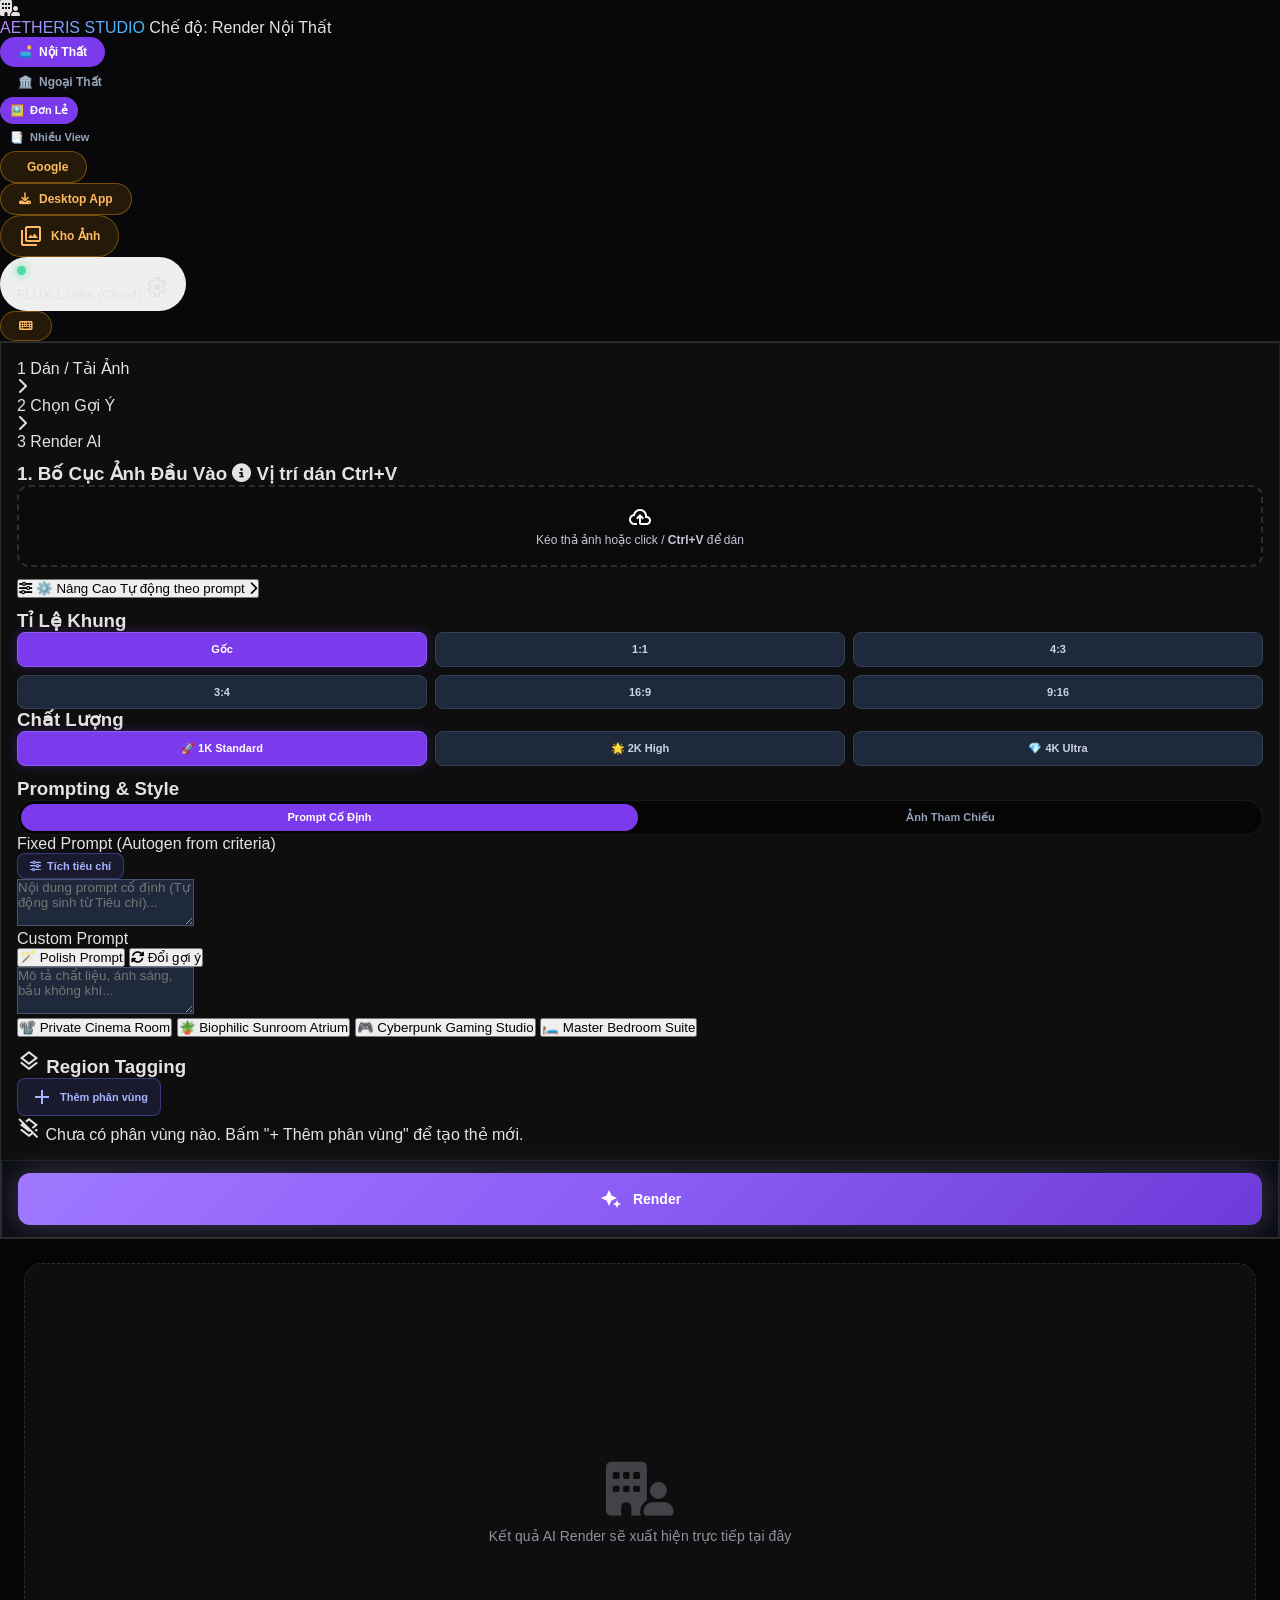
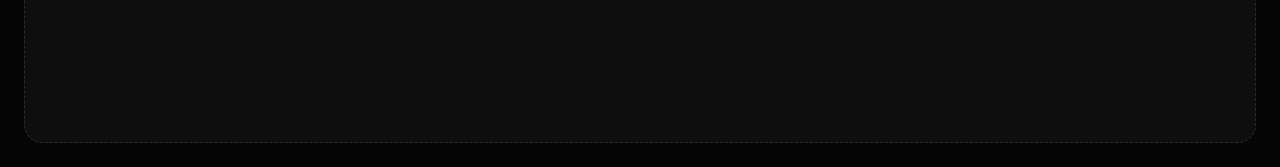
==== frontend/index.html @ 22b74256 "feat(engine): verify selected model architecture and calibrate exact comfyui workflows" ====
<!DOCTYPE html>
<html class="dark" lang="vi">
<head>
    <meta charset="utf-8"/>
    <meta content="width=device-width, initial-scale=1.0" name="viewport"/>
    <title>AETHERIS - AI Architecture Studio Workspace</title>
    <script src="https://cdn.tailwindcss.com?plugins=forms,container-queries"></script>
    <link href="https://fonts.googleapis.com/css2?family=Geist:wght@400;500;600;700&family=Hanken+Grotesk:wght@500;600;700&family=Inter:wght@400;500;600;700&display=swap" rel="stylesheet"/>
    <link href="https://fonts.googleapis.com/css2?family=Material+Symbols+Outlined:wght,FILL@100..700,0..1" rel="stylesheet"/>
    <link rel="stylesheet" href="https://cdnjs.cloudflare.com/ajax/libs/font-awesome/6.4.0/css/all.min.css">
    <script src="https://accounts.google.com/gsi/client" async defer></script>
    
    <script id="tailwind-config">
        tailwind.config = {
            darkMode: "class",
            theme: {
                extend: {
                    colors: {
                        "primary": "#8b5cf6",
                        "primary-active": "#7c3aed",
                        "secondary": "#4edea3",
                        "tertiary": "#ffb95f",
                        "surface": "#121318",
                        "background": "#09090b",
                        "surface-container": "#1e293b",
                        "on-surface": "#ffffff",
                        "on-surface-muted": "#f1f5f9"
                    },
                    borderRadius: {
                        "DEFAULT": "0.375rem",
                        "lg": "0.5rem",
                        "xl": "0.75rem",
                        "full": "9999px"
                    },
                    fontFamily: {
                        "label-sm": ["Geist", "sans-serif"],
                        "headline-md": ["Hanken Grotesk", "sans-serif"],
                        "body-md": ["Inter", "sans-serif"],
                        "mono-technical": ["Geist", "monospace"]
                    }
                }
            }
        }
    </script>
    <style>
        body {
            background-color: #09090b;
            color: #ffffff;
            overflow: hidden;
            font-family: 'Inter', sans-serif;
        }
        
        .glass-panel {
            background: rgba(18, 19, 24, 0.85);
            backdrop-filter: blur(20px);
            -webkit-backdrop-filter: blur(20px);
            border: 1px solid rgba(255, 255, 255, 0.12);
        }

        .glass-nav {
            background: rgba(9, 9, 11, 0.95);
            backdrop-filter: blur(30px);
            -webkit-backdrop-filter: blur(30px);
            border-bottom: 1px solid rgba(255, 255, 255, 0.12);
            box-shadow: 0 4px 30px rgba(0, 0, 0, 0.6);
        }

        .input-dark {
            background-color: #0d0e12;
            border: 1px solid rgba(255, 255, 255, 0.15);
            color: #ffffff;
            transition: all 0.2s ease;
        }
        
        .input-dark:focus {
            outline: none;
            border-color: #8b5cf6;
            box-shadow: 0 0 12px rgba(139, 92, 246, 0.3);
        }

        /* High Contrast Button Classes */
        .btn-active-high-contrast {
            background-color: #7c3aed !important;
            color: #ffffff !important;
            font-weight: 700 !important;
            border: 1px solid #a78bfa !important;
            box-shadow: 0 0 15px rgba(124, 58, 237, 0.4) !important;
        }

        .btn-inactive-high-contrast {
            background-color: #1e293b !important;
            color: #f1f5f9 !important;
            font-weight: 600 !important;
            border: 1px solid #475569 !important;
        }
        .btn-inactive-high-contrast:hover {
            background-color: #334155 !important;
            color: #ffffff !important;
            border-color: #94a3b8 !important;
        }

        ::-webkit-scrollbar {
            width: 6px;
            height: 6px;
        }
        ::-webkit-scrollbar-track {
            background: transparent;
        }
        ::-webkit-scrollbar-thumb {
            background: rgba(255, 255, 255, 0.25);
            border-radius: 3px;
        }
        ::-webkit-scrollbar-thumb:hover {
            background: rgba(255, 255, 255, 0.45);
        }
        
        @keyframes pulse-glow {
            0%, 100% { opacity: 0.6; box-shadow: 0 0 10px rgba(78, 222, 163, 0.3); }
            50% { opacity: 1; box-shadow: 0 0 20px rgba(78, 222, 163, 0.8); }
        }
        .status-orb {
            animation: pulse-glow 2s infinite ease-in-out;
        }

        .gradient-text {
            background: linear-gradient(135deg, #c084fc 0%, #38bdf8 100%);
            -webkit-background-clip: text;
            -webkit-text-fill-color: transparent;
        }
    </style>
    <link rel="stylesheet" href="css/style.css?v=20260821_1110">
</head>
<body class="flex flex-col h-screen font-body-md text-body-md">

    <!-- TopNavBar (Fixed Navigation with Central Mode Switchers Dock) -->
    <!-- TopNavBar (Responsive 3-Column Balanced Layout) -->
    <nav class="glass-nav fixed top-0 left-0 w-full z-50 flex justify-between items-center px-4 lg:px-6 h-16 gap-2">
        <!-- 1. Logo Brand (Left) -->
        <div class="flex items-center gap-2.5 cursor-pointer shrink-0">
            <div class="w-9 h-9 rounded-xl bg-gradient-to-tr from-primary to-indigo-500 flex items-center justify-center text-slate-950 font-black shadow-md shadow-primary/20 shrink-0">
                <i class="fa-solid fa-building-user text-base" id="modeLogoIcon"></i>
            </div>
            <div class="flex flex-col">
                <span class="font-headline-md text-sm font-extrabold tracking-tight gradient-text uppercase leading-none" id="modeTitle">AETHERIS STUDIO</span>
                <span class="text-[10px] text-slate-400 font-medium leading-tight mt-0.5" id="modeSubtitle">Chế độ: Render Nội Thất</span>
            </div>
        </div>

        <!-- 2. Center Dock: Floating Mode Switchers -->
        <div class="flex items-center gap-1 bg-slate-950/90 border border-slate-800/90 rounded-full p-1 shadow-xl shrink-0">
            <!-- Space Mode Switcher -->
            <div class="flex gap-0.5">
                <button type="button" class="mode-tab-btn btn-active-high-contrast px-3.5 py-1.5 rounded-full text-xs font-bold cursor-pointer flex items-center gap-1.5 whitespace-nowrap" data-mode="interior" id="tabInteriorBtn">
                    <span>🛋️</span><span>Nội Thất</span>
                </button>
                <button type="button" class="mode-tab-btn btn-inactive-high-contrast px-3.5 py-1.5 rounded-full text-xs font-semibold cursor-pointer flex items-center gap-1.5 whitespace-nowrap" data-mode="exterior" id="tabExteriorBtn">
                    <span>🏛️</span><span>Ngoại Thất</span>
                </button>
            </div>

            <div class="w-px h-4 bg-slate-800 mx-1"></div>

            <!-- View Mode Switcher -->
            <div class="flex gap-0.5">
                <button type="button" class="ref-mode-btn btn-active-high-contrast px-3.5 py-1.5 rounded-full text-xs font-bold cursor-pointer flex items-center gap-1.5 whitespace-nowrap" id="viewModeSingleBtn">
                    <span>🖼️</span><span>Đơn Lẻ</span>
                </button>
                <button type="button" class="ref-mode-btn btn-inactive-high-contrast px-3.5 py-1.5 rounded-full text-xs font-semibold cursor-pointer flex items-center gap-1.5 whitespace-nowrap" id="viewModeMultiBtn">
                    <span>📑</span><span>Nhiều View</span>
                </button>
            </div>
        </div>

        <!-- 3. Header Right Actions -->
        <div class="flex items-center gap-2 shrink-0">
            <!-- Google Drive & User Account Widget -->
            <div class="relative" id="googleAuthContainer">
                <button type="button" class="btn-topbar-action bg-slate-900/90 border border-slate-700 hover:border-emerald-500/50 text-white font-bold px-3 py-1.5 rounded-xl font-label-sm text-xs flex items-center gap-2 hover:bg-slate-800 transition-all cursor-pointer shadow-md shrink-0 whitespace-nowrap" id="googleSignInBtn" title="Đăng nhập Google để tự động lưu ảnh vào Google Drive">
                    <svg class="w-3.5 h-3.5 shrink-0" viewBox="0 0 24 24">
                        <path fill="#4285F4" d="M22.56 12.25c0-.78-.07-1.53-.2-2.25H12v4.26h5.92c-.26 1.37-1.04 2.53-2.21 3.31v2.77h3.57c2.08-1.92 3.28-4.74 3.28-8.09z"/>
                        <path fill="#34A853" d="M12 23c2.97 0 5.46-.98 7.28-2.66l-3.57-2.77c-.98.66-2.23 1.06-3.71 1.06-2.86 0-5.29-1.93-6.16-4.53H2.18v2.84C3.99 20.53 7.7 23 12 23z"/>
                        <path fill="#FBBC05" d="M5.84 14.09c-.22-.66-.35-1.36-.35-2.09s.13-1.43.35-2.09V7.06H2.18C1.43 8.55 1 10.22 1 12s.43 3.45 1.18 4.94l2.85-2.22.81-.63z"/>
                        <path fill="#EA4335" d="M12 5.38c1.62 0 3.06.56 4.21 1.64l3.15-3.15C17.45 2.09 14.97 1 12 1 7.7 1 3.99 3.47 2.18 7.06l3.66 2.84c.87-2.6 3.3-4.52 6.16-4.52z"/>
                    </svg>
                    <span>Google</span>
                </button>

                <!-- User Profile Display (Hidden until signed in) -->
                <div class="hidden flex items-center gap-1.5 bg-slate-900 border border-emerald-500/40 px-2.5 py-1 rounded-xl cursor-pointer hover:border-emerald-400 transition-all shadow-md group" id="googleUserWidget">
                    <img id="googleUserAvatar" src="https://lh3.googleusercontent.com/a/default-user" class="w-5 h-5 rounded-full border border-emerald-400 shrink-0 object-cover" alt="Avatar">
                    <div class="flex flex-col text-left max-w-[80px] truncate leading-tight">
                        <span id="googleUserName" class="text-[10px] font-bold text-white truncate">Google User</span>
                        <span class="text-[8px] text-emerald-400 font-mono font-semibold">Auto-Drive</span>
                    </div>
                    <i class="fa-solid fa-chevron-down text-[7px] text-slate-400 group-hover:text-white transition-transform"></i>

                    <!-- User Profile Dropdown Menu -->
                    <div class="absolute right-0 top-full mt-2 w-64 p-2 bg-slate-950/95 backdrop-blur-xl border border-slate-700 rounded-xl shadow-2xl hidden group-hover:block z-50 text-xs text-slate-200">
                        <div class="p-2 border-b border-slate-800 flex flex-col">
                            <span id="googleUserEmail" class="text-[10px] text-slate-400 truncate">user@gmail.com</span>
                            <span class="text-[10px] text-emerald-400 mt-1 font-semibold flex items-center gap-1">
                                <i class="fa-solid fa-cloud-arrow-up"></i> Lưu ảnh Drive: ĐANG BẬT
                            </span>
                        </div>
                        <button type="button" class="w-full text-left p-2 hover:bg-emerald-950/40 rounded-lg flex items-center gap-2 text-emerald-400 hover:text-emerald-300 transition-colors cursor-pointer" id="manualExportProjectToDriveBtn">
                            <i class="fa-solid fa-cloud-arrow-up"></i> Gửi Dự Án Về Google Drive Ngay
                        </button>
                        <a href="https://drive.google.com" target="_blank" class="p-2 hover:bg-slate-800/80 rounded-lg flex items-center gap-2 transition-colors cursor-pointer text-slate-200 hover:text-white">
                            <i class="fa-brands fa-google-drive text-amber-400"></i> Mở Thư Mục Google Drive
                        </a>
                        <button type="button" class="w-full text-left p-2 hover:bg-slate-800/80 rounded-lg flex items-center gap-2 text-slate-300 hover:text-white transition-colors cursor-pointer" id="reopenGoogleSettingsBtn">
                            <i class="fa-solid fa-gear text-purple-400"></i> Cài Đặt Kết Nối Drive
                        </button>
                        <button type="button" class="w-full text-left p-2 hover:bg-red-950/40 rounded-lg flex items-center gap-2 text-red-400 hover:text-red-300 transition-colors cursor-pointer" id="googleSignOutBtn">
                            <i class="fa-solid fa-right-from-bracket"></i> Đăng Xuất Google
                        </button>
                    </div>
                </div>
            </div>

            <!-- Desktop App Button -->
            <button type="button" class="btn-topbar-action bg-gradient-to-r from-indigo-600 to-purple-600 hover:from-indigo-500 hover:to-purple-500 text-white font-bold px-3 py-1.5 rounded-xl font-label-sm text-xs flex items-center gap-1.5 transition-all cursor-pointer shadow-lg shadow-indigo-600/25 shrink-0 whitespace-nowrap" id="downloadDesktopAppBtn" title="Tải Bản Cài Đặt Desktop App Windows (.EXE)">
                <i class="fa-solid fa-download text-white text-xs"></i>
                <span>Desktop App</span>
            </button>

            <!-- Gallery Button -->
            <button type="button" class="btn-topbar-action bg-slate-900 border border-slate-700 text-white font-bold px-3 py-1.5 rounded-xl font-label-sm text-xs flex items-center gap-1.5 hover:bg-slate-800 transition-all cursor-pointer shadow-md shrink-0 whitespace-nowrap" id="openGalleryModalBtn" title="Kho Ảnh AI Đã Render">
                <span class="material-symbols-outlined text-[16px] text-amber-400">photo_library</span>
                <span>Kho Ảnh</span>
            </button>

            <!-- Engine Settings Badge -->
            <button type="button" class="engine-badge-btn text-white font-bold text-xs flex items-center gap-1.5 bg-slate-900 border border-slate-700 px-3.5 py-1.5 rounded-full hover:border-primary transition-all cursor-pointer shadow-md shrink-0 whitespace-nowrap" id="openEngineModalBtn" title="Cài Đặt Model & Engine">
                <div class="w-2 h-2 rounded-full bg-secondary status-orb shrink-0" id="statusDot"></div>
                <span id="statusText" class="font-bold text-white whitespace-nowrap text-xs">Model Local</span>
                <span class="material-symbols-outlined text-[14px] text-primary shrink-0">settings</span>
            </button>

            <!-- Shortcuts button -->
            <button type="button" class="btn-topbar-action bg-slate-900 border border-slate-700 text-slate-300 hover:text-white font-bold w-8 h-8 rounded-full font-label-sm text-xs flex items-center justify-center hover:bg-slate-800 transition-all cursor-pointer shadow-md shrink-0" id="openShortcutsModalBtn" title="Bảng Phím Tắt (?)">
                <i class="fa-solid fa-keyboard text-xs text-purple-400"></i>
            </button>
        </div>
    </nav>

    <!-- Global Persistent Model Downloading Banner -->
    <div id="modelDownloadBanner" class="hidden fixed top-16 left-0 w-full z-40 bg-purple-950/90 border-b border-purple-500/50 backdrop-blur-md px-6 py-2.5 flex items-center justify-between shadow-2xl text-xs font-mono-technical">
        <div class="flex items-center gap-3">
            <i class="fa-solid fa-cloud-arrow-down text-purple-400 text-lg animate-bounce"></i>
            <div class="flex flex-col">
                <span class="font-bold text-white tracking-wide" id="bannerFileName">Đang tự động tải Model Local...</span>
                <span class="text-[11px] text-purple-200" id="bannerFileSub">Vui lòng chờ tải hoàn tất 100% trước khi bắt đầu Render</span>
            </div>
        </div>
        <div class="flex items-center gap-4 w-1/3">
            <div class="w-full bg-slate-900 rounded-full h-3 border border-purple-500/40 overflow-hidden relative">
                <div id="bannerProgressBar" class="bg-gradient-to-r from-purple-500 to-indigo-400 h-full transition-all duration-300 rounded-full" style="width: 0%;"></div>
            </div>
            <span class="font-bold text-white shrink-0" id="bannerProgressText">0%</span>
        </div>
    </div>

    <!-- Main Workspace Area -->
    <main class="flex-1 flex pt-16 h-full overflow-hidden">
        <!-- Left Sidebar (Config Panel) -->
        <aside class="config-sidebar w-[420px] flex-shrink-0 h-full overflow-y-auto glass-panel border-l-0 border-t-0 border-b-0 rounded-none z-30 flex flex-col relative">
            <div class="sidebar-scrollable-body flex-1 p-4 pt-3 flex flex-col gap-5 pb-32 overflow-y-auto">
                
                <!-- Step-by-Step Visual Guidance Roadmap Banner (Dễ Tiếp Cận Cho Người Dùng Mới) -->
                <div class="user-guide-banner bg-slate-950/90 border border-primary/30 p-2.5 rounded-xl flex items-center justify-between text-[11px] font-semibold text-slate-300 shadow-md">
                    <div class="flex items-center gap-1.5 text-primary">
                        <span class="w-5 h-5 rounded-full bg-primary/20 border border-primary/50 flex items-center justify-center text-[10px] font-bold text-white">1</span>
                        <span>Dán / Tải Ảnh</span>
                    </div>
                    <i class="fa-solid fa-chevron-right text-[9px] text-slate-600"></i>
                    <div class="flex items-center gap-1.5 text-emerald-400">
                        <span class="w-5 h-5 rounded-full bg-emerald-500/20 border border-emerald-500/50 flex items-center justify-center text-[10px] font-bold text-white">2</span>
                        <span>Chọn Gợi Ý</span>
                    </div>
                    <i class="fa-solid fa-chevron-right text-[9px] text-slate-600"></i>
                    <div class="flex items-center gap-1.5 text-purple-400">
                        <span class="w-5 h-5 rounded-full bg-purple-500/20 border border-purple-500/50 flex items-center justify-center text-[10px] font-bold text-white">3</span>
                        <span>Render AI</span>
                    </div>
                </div>

                <!-- Base Reference Upload Dropzone -->
                <section>
                    <h3 class="font-label-sm text-xs font-bold text-slate-300 uppercase mb-2 tracking-widest flex justify-between items-center">
                        <span class="flex items-center gap-1">
                            1. Bố Cục Ảnh Đầu Vào <i class="fa-solid fa-circle-info text-[11px] text-slate-500 hover:text-primary cursor-help" title="Tải lên ảnh phác thảo tay (sketch), CAD, 3D clay blockout hoặc dán trực tiếp bằng Ctrl+V"></i>
                        </span>
                        <span class="text-[10px] font-semibold text-slate-300 bg-slate-800 px-2 py-0.5 rounded border border-slate-600" id="pasteTargetBadge">Vị trí dán Ctrl+V</span>
                    </h3>
                    <div class="upload-zone input-dark rounded-xl p-4 flex flex-col items-center justify-center gap-2 cursor-pointer hover:border-primary/60 transition-colors border-dashed border-2 relative overflow-hidden group" id="uploadZone">
                        <input type="file" id="imageInput" multiple accept="image/*" class="file-input absolute inset-0 w-full h-full opacity-0 cursor-pointer z-10">
                        <div class="upload-placeholder text-center" id="uploadPlaceholder">
                            <span class="material-symbols-outlined text-primary text-3xl block mb-1">cloud_upload</span>
                            <p class="font-mono-technical text-xs font-semibold text-white" id="uploadPromptText">Kéo thả ảnh hoặc click / <b class="text-secondary">Ctrl+V</b> để dán</p>
                        </div>
                        <div class="preview-container hidden relative w-full h-44 overflow-hidden rounded-lg" id="previewContainer">
                            <img id="imagePreview" class="w-full h-full object-cover" src="" alt="Preview">
                            <button type="button" class="btn-remove-img absolute top-2 right-2 bg-black/70 text-white rounded-full p-1.5 hover:bg-red-600 transition-colors z-20 cursor-pointer" id="removeImgBtn" title="Xóa ảnh">
                                <span class="material-symbols-outlined text-sm">close</span>
                            </button>
                            <span class="absolute bottom-2 left-2 bg-black/70 text-white text-[10px] font-mono-technical px-2 py-0.5 rounded" id="origRatioText">(Tự động)</span>
                        </div>
                    </div>
                    <!-- Multiview Thumbnail Gallery Preview (Hidden by default) -->
                    <div class="multiview-thumbs-box hidden mt-2.5" id="multiviewThumbsBox">
                        <div class="flex justify-between items-center mb-1">
                            <label class="text-xs text-slate-300 font-semibold">Ảnh đầu vào đã dán (<span id="multiViewCountLabel">0</span>):</label>
                        </div>
                        <div class="multiview-thumbs-grid grid grid-cols-4 gap-2" id="multiviewThumbsGrid"></div>
                    </div>
                </section>

                <!-- ⚙️ Nút Nâng Cao — gộp tất cả: Góc nhìn, Cảnh quan, Ánh sáng, Thời tiết, Tiêu cự -->
                <section class="space-y-1.5">
                    <button type="button" id="openAdvancedModalBtn" class="w-full flex items-center justify-between p-3 bg-slate-950/80 rounded-xl border border-violet-500/40 hover:border-violet-400/70 hover:bg-violet-500/10 transition-all cursor-pointer group">
                        <span class="text-xs font-bold text-violet-300 uppercase tracking-widest flex items-center gap-2">
                            <i class="fa-solid fa-sliders text-violet-400"></i>
                            <span>⚙️ Nâng Cao</span>
                        </span>
                        <span class="flex items-center gap-2">
                            <span class="text-[10px] font-mono-technical text-slate-400 group-hover:text-white transition-colors" id="advancedSummaryBadge">Tự động theo prompt</span>
                            <i class="fa-solid fa-chevron-right text-[10px] text-violet-400 group-hover:translate-x-0.5 transition-transform"></i>
                        </span>
                    </button>
                </section>

                <!-- ⚙️ ADVANCED SETTINGS MODAL POPUP -->
                <div id="advancedSettingsModal" class="hidden fixed inset-0 z-[9999] flex items-center justify-center p-4">
                    <!-- Backdrop -->
                    <div class="absolute inset-0 bg-black/70 backdrop-blur-sm" id="advancedModalBackdrop"></div>
                    
                    <!-- Modal Content -->
                    <div class="relative bg-slate-950 border border-violet-500/50 rounded-2xl shadow-[0_0_60px_rgba(139,92,246,0.3)] w-full max-w-lg max-h-[85vh] overflow-y-auto z-10">
                        <!-- Header -->
                        <div class="sticky top-0 z-20 bg-slate-950/95 backdrop-blur-xl border-b border-white/10 px-5 py-3 flex justify-between items-center rounded-t-2xl">
                            <h2 class="text-sm font-extrabold text-white flex items-center gap-2">
                                <i class="fa-solid fa-sliders text-violet-400"></i>
                                Cài Đặt Nâng Cao (Render Parameters)
                            </h2>
                            <button type="button" id="closeAdvancedModalBtn" class="text-slate-400 hover:text-white p-1.5 rounded-lg hover:bg-white/10 transition-all cursor-pointer">
                                <i class="fa-solid fa-xmark text-lg"></i>
                            </button>
                        </div>
                        
                        <!-- Body: All 5 panels stacked vertically -->
                        <div class="p-4 space-y-4">

                            <!-- 1. Góc Nhìn Kiến Trúc 3D -->
                            <div class="space-y-2 p-3 bg-slate-900/60 rounded-xl border border-slate-800">
                                <h3 class="font-label-sm text-xs font-bold text-slate-300 uppercase tracking-widest flex justify-between items-center">
                                    <span>👁️ Góc Nhìn Kiến Trúc 3D</span>
                                    <span class="text-[10px] text-emerald-400 font-mono-technical" id="viewpointBadge">👁️ Tầm Mắt (1.6m)</span>
                                </h3>
                                <div class="grid grid-cols-3 gap-1.5" id="viewpointSwitcher">
                                    <button type="button" class="viewpoint-btn btn-active-high-contrast py-1.5 px-1 rounded-xl text-[11px] font-bold flex flex-col items-center justify-center gap-0.5 cursor-pointer transition-all active" data-viewpoint="eye_level">
                                        <span class="text-xs">👁️</span>
                                        <span>Tầm Mắt</span>
                                    </button>
                                    <button type="button" class="viewpoint-btn btn-inactive-high-contrast py-1.5 px-1 rounded-xl text-[11px] font-bold flex flex-col items-center justify-center gap-0.5 cursor-pointer transition-all" data-viewpoint="aerial_drone">
                                        <span class="text-xs">🚁</span>
                                        <span>Flycam</span>
                                    </button>
                                    <button type="button" class="viewpoint-btn btn-inactive-high-contrast py-1.5 px-1 rounded-xl text-[11px] font-bold flex flex-col items-center justify-center gap-0.5 cursor-pointer transition-all" data-viewpoint="axonometric">
                                        <span class="text-xs">📐</span>
                                        <span>Cắt Lớp 3D</span>
                                    </button>
                                </div>
                            </div>

                            <!-- 2. Cảnh Quan & Cây Xanh -->
                            <div class="space-y-2 p-3 bg-slate-900/60 rounded-xl border border-emerald-500/20" id="landscapeSection">
                                <div class="flex justify-between items-center">
                                    <h3 class="font-label-sm text-xs font-bold text-emerald-300 uppercase tracking-widest flex items-center gap-1.5">
                                        <i class="fa-solid fa-leaf text-emerald-400"></i>
                                        <span>Cảnh Quan & Cây Xanh</span>
                                    </h3>
                                    <span class="text-[10px] font-mono-technical font-extrabold text-emerald-400 bg-emerald-500/20 px-2 py-0.5 rounded border border-emerald-500/40" id="landscapeDensityBadge">45%</span>
                                </div>
                                <div class="grid grid-cols-5 gap-1">
                                    <button type="button" class="landscape-chip btn-inactive-high-contrast py-1.5 px-0.5 rounded-lg text-[10px] font-bold flex flex-col items-center justify-center cursor-pointer transition-all" data-typology="zen" title="Zen Đá Nhật Bản">
                                        <span class="text-sm">🪨</span><span>Zen Đá</span>
                                    </button>
                                    <button type="button" class="landscape-chip btn-active-high-contrast py-1.5 px-0.5 rounded-lg text-[10px] font-bold flex flex-col items-center justify-center cursor-pointer transition-all active" data-typology="tropical" title="Nhiệt Đới">
                                        <span class="text-sm">🌴</span><span>Nhiệt Đới</span>
                                    </button>
                                    <button type="button" class="landscape-chip btn-inactive-high-contrast py-1.5 px-0.5 rounded-lg text-[10px] font-bold flex flex-col items-center justify-center cursor-pointer transition-all" data-typology="green_wall" title="Tường Cây Xanh">
                                        <span class="text-sm">🌿</span><span>Tường Cây</span>
                                    </button>
                                    <button type="button" class="landscape-chip btn-inactive-high-contrast py-1.5 px-0.5 rounded-lg text-[10px] font-bold flex flex-col items-center justify-center cursor-pointer transition-all" data-typology="mediterranean" title="Tùng Bách Địa Trung Hải">
                                        <span class="text-sm">🌲</span><span>Tùng Bách</span>
                                    </button>
                                    <button type="button" class="landscape-chip btn-inactive-high-contrast py-1.5 px-0.5 rounded-lg text-[10px] font-bold flex flex-col items-center justify-center cursor-pointer transition-all" data-typology="meadow" title="Cỏ Lau Đồng Cỏ">
                                        <span class="text-sm">🌾</span><span>Cỏ Lau</span>
                                    </button>
                                </div>
                                <div class="space-y-1">
                                    <div class="flex justify-between items-center text-[10px] text-slate-400 font-mono-technical">
                                        <span>Mật độ cây xanh:</span>
                                        <span class="text-white" id="landscapeDensityText">45% (Thiết kế hài hòa)</span>
                                    </div>
                                    <input type="range" id="landscapeDensitySlider" min="0" max="100" value="45" class="w-full accent-emerald-400 h-1.5 bg-slate-800 rounded-lg cursor-pointer">
                                </div>
                            </div>

                            <!-- 3. Chu Kỳ Ánh Sáng Ngày - Đêm -->
                            <div class="space-y-2.5 p-3 bg-slate-900/60 rounded-xl border border-amber-500/20">
                                <div class="flex justify-between items-center">
                                    <h3 class="font-label-sm text-xs font-bold text-amber-300 uppercase tracking-widest flex items-center gap-1.5">
                                        <i class="fa-solid fa-sun text-amber-400 animate-spin" style="animation-duration: 20s;"></i>
                                        <span>Chu Kỳ Ánh Sáng Ngày - Đêm</span>
                                    </h3>
                                    <span class="text-[10px] font-mono-technical font-extrabold text-amber-400 bg-amber-500/20 px-2 py-0.5 rounded border border-amber-500/40" id="sunKelvinBadge">6200K (Trưa)</span>
                                </div>
                                <div class="grid grid-cols-5 gap-1">
                                    <button type="button" class="sun-preset-btn text-[9px] font-bold py-1 px-0.5 rounded-lg bg-slate-900 text-slate-300 hover:text-white hover:bg-amber-500/20 border border-slate-800 transition-all cursor-pointer text-center" data-azimuth="90" data-elevation="15" data-time="06:30" data-kelvin="2800K" title="Bình Minh Vàng (06:30 - 2800K)">🌅 06:30</button>
                                    <button type="button" class="sun-preset-btn text-[9px] font-bold py-1 px-0.5 rounded-lg bg-amber-500/30 text-amber-300 border border-amber-500/50 transition-all cursor-pointer text-center active" data-azimuth="180" data-elevation="65" data-time="12:00" data-kelvin="6200K" title="Ban Trưa Rực Rỡ (12:00 - 6200K)">☀️ 12:00</button>
                                    <button type="button" class="sun-preset-btn text-[9px] font-bold py-1 px-0.5 rounded-lg bg-slate-900 text-slate-300 hover:text-white hover:bg-amber-500/20 border border-slate-800 transition-all cursor-pointer text-center" data-azimuth="255" data-elevation="18" data-time="17:30" data-kelvin="3200K" title="Hoàng Hôn Vàng (17:30 - 3200K)">🌇 17:30</button>
                                    <button type="button" class="sun-preset-btn text-[9px] font-bold py-1 px-0.5 rounded-lg bg-slate-900 text-slate-300 hover:text-white hover:bg-indigo-500/20 border border-slate-800 transition-all cursor-pointer text-center" data-azimuth="290" data-elevation="3" data-time="19:00" data-kelvin="8500K" title="Giờ Xanh Hoàng Hôn (19:00 - 8500K)">🌆 19:00</button>
                                    <button type="button" class="sun-preset-btn text-[9px] font-bold py-1 px-0.5 rounded-lg bg-slate-900 text-slate-300 hover:text-white hover:bg-purple-500/20 border border-slate-800 transition-all cursor-pointer text-center" data-azimuth="340" data-elevation="0" data-time="21:00" data-kelvin="2500K" title="Đêm Ấm Cúng Đèn Nội Thất (21:00 - 2500K)">🌙 21:00</button>
                                </div>
                                <div class="space-y-1.5">
                                    <div class="flex justify-between items-center text-[10px] text-slate-400 font-mono-technical">
                                        <span>🧭 Hướng Nắng: <b class="text-white" id="azimuthValText">180° (Nam)</b></span>
                                    </div>
                                    <input type="range" id="sunAzimuthSlider" min="0" max="360" value="180" class="w-full accent-amber-400 h-1.5 bg-slate-800 rounded-lg cursor-pointer">
                                    <div class="flex justify-between items-center text-[10px] text-slate-400 font-mono-technical pt-1">
                                        <span>☀️ Góc Cao Mặt Trời: <b class="text-white" id="elevationValText">65°</b></span>
                                    </div>
                                    <input type="range" id="sunElevationSlider" min="0" max="85" value="65" class="w-full accent-amber-400 h-1.5 bg-slate-800 rounded-lg cursor-pointer">
                                </div>
                            </div>

                            <!-- 4. Thời Tiết & Khí Quyển -->
                            <div class="space-y-2.5 p-3 bg-slate-900/60 rounded-xl border border-sky-500/20" id="weatherSection">
                                <div class="flex justify-between items-center">
                                    <h3 class="font-label-sm text-xs font-bold text-sky-300 uppercase tracking-widest flex items-center gap-1.5">
                                        <i class="fa-solid fa-cloud-sun-rain text-sky-400"></i>
                                        <span>Thời Tiết & Khí Quyển</span>
                                    </h3>
                                    <span class="text-[10px] font-mono-technical font-extrabold text-sky-400 bg-sky-500/20 px-2 py-0.5 rounded border border-sky-500/40" id="weatherBadge">☀️ Nắng Rực Rỡ</span>
                                </div>
                                <div class="grid grid-cols-4 gap-1" id="weatherOptions">
                                    <button type="button" class="weather-chip btn-active-high-contrast py-1.5 px-0.5 rounded-lg text-[10px] font-bold flex flex-col items-center justify-center cursor-pointer transition-all active" data-weather="sunny" title="Trời quang đãng, nắng rực rỡ, bóng đổ sắc nét">
                                        <span class="text-sm">☀️</span><span>Nắng</span>
                                    </button>
                                    <button type="button" class="weather-chip btn-inactive-high-contrast py-1.5 px-0.5 rounded-lg text-[10px] font-bold flex flex-col items-center justify-center cursor-pointer transition-all" data-weather="rain" title="Mưa rào nghệ thuật, mặt sàn ướt phản chiếu gương">
                                        <span class="text-sm">🌧️</span><span>Mưa Ướt</span>
                                    </button>
                                    <button type="button" class="weather-chip btn-inactive-high-contrast py-1.5 px-0.5 rounded-lg text-[10px] font-bold flex flex-col items-center justify-center cursor-pointer transition-all" data-weather="mist" title="Sương mù mộng mơ, vệt nắng Tyndall xuyên qua khe cửa">
                                        <span class="text-sm">🌫️</span><span>Sương Mù</span>
                                    </button>
                                    <button type="button" class="weather-chip btn-inactive-high-contrast py-1.5 px-0.5 rounded-lg text-[10px] font-bold flex flex-col items-center justify-center cursor-pointer transition-all" data-weather="snow" title="Tuyết mùa đông phủ trắng mái, không gian ấm cúng">
                                        <span class="text-sm">❄️</span><span>Tuyết Phủ</span>
                                    </button>
                                </div>
                                <div class="space-y-1 pt-1">
                                    <div class="flex justify-between items-center text-[10px] text-slate-400 font-mono-technical">
                                        <span>Cường độ khí quyển:</span>
                                        <span class="text-white" id="weatherIntensityText">60% (Chuẩn điện ảnh)</span>
                                    </div>
                                    <input type="range" id="weatherIntensitySlider" min="10" max="100" value="60" class="w-full accent-sky-400 h-1.5 bg-slate-800 rounded-lg cursor-pointer">
                                </div>
                            </div>

                            <!-- 5. Tiêu Cự Ống Kính & Góc Nhìn -->
                            <div class="space-y-2.5 p-3 bg-slate-900/60 rounded-xl border border-indigo-500/20" id="cameraOpticsSection">
                                <div class="flex justify-between items-center">
                                    <h3 class="font-label-sm text-xs font-bold text-indigo-300 uppercase tracking-widest flex items-center gap-1.5">
                                        <i class="fa-solid fa-camera text-indigo-400"></i>
                                        <span>Tiêu Cự Ống Kính & Góc Nhìn</span>
                                    </h3>
                                    <span class="text-[10px] font-mono-technical font-extrabold text-indigo-400 bg-indigo-500/20 px-2 py-0.5 rounded border border-indigo-500/40" id="focalBadge">35mm (Mắt Thật)</span>
                                </div>
                                <div class="grid grid-cols-5 gap-1" id="focalLengthOptions">
                                    <button type="button" class="focal-chip btn-inactive-high-contrast py-1 px-0.5 rounded-lg text-[9px] font-bold flex flex-col items-center justify-center cursor-pointer transition-all text-center" data-focal="18" title="18mm Siêu rộng">18mm</button>
                                    <button type="button" class="focal-chip btn-inactive-high-contrast py-1 px-0.5 rounded-lg text-[9px] font-bold flex flex-col items-center justify-center cursor-pointer transition-all text-center" data-focal="24" title="24mm Góc rộng">24mm</button>
                                    <button type="button" class="focal-chip btn-active-high-contrast py-1 px-0.5 rounded-lg text-[9px] font-bold flex flex-col items-center justify-center cursor-pointer transition-all text-center active" data-focal="35" title="35mm Chuẩn">35mm</button>
                                    <button type="button" class="focal-chip btn-inactive-high-contrast py-1 px-0.5 rounded-lg text-[9px] font-bold flex flex-col items-center justify-center cursor-pointer transition-all text-center" data-focal="50" title="50mm Tự nhiên">50mm</button>
                                    <button type="button" class="focal-chip btn-inactive-high-contrast py-1 px-0.5 rounded-lg text-[9px] font-bold flex flex-col items-center justify-center cursor-pointer transition-all text-center" data-focal="85" title="85mm Cận cảnh">85mm</button>
                                </div>
                                <div class="pt-1">
                                    <label class="flex items-center justify-between p-2 rounded-lg bg-slate-900 border border-slate-800 hover:border-indigo-400/40 cursor-pointer transition-all">
                                        <span class="text-[11px] font-bold text-slate-200 flex items-center gap-1.5">
                                            <i class="fa-solid fa-ruler-combined text-emerald-400"></i>
                                            <span>Khử Nghiêng Đứng (Tilt-Shift 2-Point)</span>
                                        </span>
                                        <input type="checkbox" id="tiltShiftToggle" checked class="w-4 h-4 accent-indigo-500 rounded cursor-pointer">
                                    </label>
                                </div>
                            </div>

                        </div>
                    </div>
                </div>


                <!-- Aspect Ratio & Render Quality Section (Side-by-Side 50/50 Split) -->
                <section class="grid grid-cols-2 gap-3">
                    <!-- Aspect Ratio (Left 50%) -->
                    <div class="space-y-2">
                        <h3 class="font-label-sm text-xs font-bold text-slate-300 uppercase tracking-widest">Tỉ Lệ Khung</h3>
                        <div class="ratio-options grid grid-cols-2 gap-1.5">
                            <label class="ratio-chip btn-active-high-contrast py-1.5 rounded-lg text-xs flex items-center justify-center cursor-pointer transition-all">
                                <input type="radio" name="aspectRatio" value="original" checked class="hidden">
                                <span>Gốc</span>
                            </label>
                            <label class="ratio-chip btn-inactive-high-contrast py-1.5 rounded-lg text-xs flex items-center justify-center cursor-pointer transition-all">
                                <input type="radio" name="aspectRatio" value="1:1" class="hidden">
                                <span>1:1</span>
                            </label>
                            <label class="ratio-chip btn-inactive-high-contrast py-1.5 rounded-lg text-xs flex items-center justify-center cursor-pointer transition-all">
                                <input type="radio" name="aspectRatio" value="4:3" class="hidden">
                                <span>4:3</span>
                            </label>
                            <label class="ratio-chip btn-inactive-high-contrast py-1.5 rounded-lg text-xs flex items-center justify-center cursor-pointer transition-all">
                                <input type="radio" name="aspectRatio" value="3:4" class="hidden">
                                <span>3:4</span>
                            </label>
                            <label class="ratio-chip btn-inactive-high-contrast py-1.5 rounded-lg text-xs flex items-center justify-center cursor-pointer transition-all">
                                <input type="radio" name="aspectRatio" value="16:9" class="hidden">
                                <span>16:9</span>
                            </label>
                            <label class="ratio-chip btn-inactive-high-contrast py-1.5 rounded-lg text-xs flex items-center justify-center cursor-pointer transition-all">
                                <input type="radio" name="aspectRatio" value="9:16" class="hidden">
                                <span>9:16</span>
                            </label>
                        </div>
                    </div>

                    <!-- Quality Mode (Right 50%) -->
                    <div class="space-y-2">
                        <h3 class="font-label-sm text-xs font-bold text-slate-300 uppercase tracking-widest">Chất Lượng</h3>
                        <div class="quality-options flex flex-col gap-1.5">
                            <label class="quality-chip btn-active-high-contrast py-1.5 px-3 rounded-lg text-xs font-bold flex items-center gap-1.5 cursor-pointer transition-all">
                                <input type="radio" name="renderQuality" value="1k" checked class="hidden">
                                <span>🚀 1K Standard</span>
                            </label>
                            <label class="quality-chip btn-inactive-high-contrast py-1.5 px-3 rounded-lg text-xs font-bold flex items-center gap-1.5 cursor-pointer transition-all">
                                <input type="radio" name="renderQuality" value="2k" class="hidden">
                                <span>🌟 2K High</span>
                            </label>
                            <label class="quality-chip btn-inactive-high-contrast py-1.5 px-3 rounded-lg text-xs font-bold flex items-center gap-1.5 cursor-pointer transition-all">
                                <input type="radio" name="renderQuality" value="4k" class="hidden">
                                <span>💎 4K Ultra</span>
                            </label>
                        </div>
                    </div>
                </section>

                <!-- Prompt Settings Section -->
                <section>
                    <div class="flex justify-between items-center mb-2">
                        <h3 class="font-label-sm text-xs font-bold text-slate-300 uppercase tracking-widest">Prompting & Style</h3>
                    </div>
                    <div class="ref-mode-switcher flex bg-slate-950 p-1 rounded-xl border border-slate-800 mb-3 gap-1">
                        <button type="button" class="ref-mode-btn btn-active-high-contrast flex-1 min-w-0 py-1.5 rounded-lg text-xs font-bold cursor-pointer text-center" id="refModePromptBtn">Prompt Cố Định</button>
                        <button type="button" class="ref-mode-btn btn-inactive-high-contrast flex-1 min-w-0 py-1.5 rounded-lg text-xs font-semibold cursor-pointer text-center" id="refModeImageBtn">Ảnh Tham Chiếu</button>
                    </div>
                    
                    <div class="space-y-3">
                        <div id="fixedPromptWrapper">
                            <div class="flex justify-between items-center mb-1">
                                <label class="block text-xs font-semibold text-slate-300">Fixed Prompt (Autogen from criteria)</label>
                                <button type="button" class="btn-icon-trigger text-xs font-bold text-primary hover:underline cursor-pointer bg-primary/10 px-2.5 py-1 rounded border border-primary/30" id="openChecklistBtn"><i class="fa-solid fa-sliders"></i> Tích tiêu chí</button>
                            </div>
                            <textarea id="fixedPromptDisplay" readonly rows="3" class="w-full input-dark rounded-xl p-2.5 font-mono-technical text-xs text-slate-300 bg-slate-950/90 border border-slate-800 cursor-not-allowed resize-y min-h-[70px] max-h-[300px] focus:outline-none opacity-90 select-none" placeholder="Nội dung prompt cố định (Tự động sinh từ Tiêu chí)..."></textarea>
                        </div>

                        <div id="referenceImageWrapper" class="hidden space-y-2">
                            <label class="block text-xs font-semibold text-slate-300">Style References (IP-Adapter)</label>
                            <div class="upload-zone relative input-dark rounded-xl p-3 text-center border-dashed border-2 border-primary/40" id="refUploadZone">
                                <input type="file" id="refImageInput" multiple accept="image/*" class="file-input absolute inset-0 w-full h-full opacity-0 cursor-pointer z-10">
                                <span class="material-symbols-outlined text-secondary text-xl mb-1 block">add_photo_alternate</span>
                                <p class="text-xs text-white font-semibold">Tải lên <b>Ảnh Tham Chiếu</b> (Phong cách, Vật liệu)</p>
                            </div>
                            <div class="multiview-thumbs-box hidden mt-2" id="refThumbsBox">
                                <div class="flex items-center justify-between mb-1">
                                    <label class="text-xs text-slate-300 font-semibold">Ảnh tham chiếu (<span id="refCountLabel">0</span>):</label>
                                    <button type="button" onclick="document.getElementById('refImageInput').click()" class="text-[11px] text-primary hover:text-white font-bold cursor-pointer transition-colors bg-primary/20 px-2 py-0.5 rounded border border-primary/40">+ Thêm ảnh</button>
                                </div>
                                <div class="multiview-thumbs-grid grid grid-cols-4 gap-2 mt-1" id="refThumbsGrid"></div>
                            </div>
                        </div>

                        <div>
                            <div class="flex justify-between items-center mb-1">
                                <label class="block text-xs font-semibold text-slate-300">Custom Prompt</label>
                                <div class="flex items-center gap-2">
                                    <button type="button" class="text-[11px] font-bold text-primary hover:text-white bg-primary/20 hover:bg-primary/40 px-2.5 py-0.5 rounded-lg border border-primary/40 transition-all cursor-pointer flex items-center gap-1 shadow-sm" id="polishPromptBtn" title="Tự động làm sạch & nâng cấp prompt theo chuẩn ArchViz 4 tầng">
                                        <span>🪄</span> Polish Prompt
                                    </button>
                                    <button type="button" class="text-[11px] font-bold text-emerald-400 hover:text-emerald-300 bg-emerald-500/10 hover:bg-emerald-500/20 px-2 py-0.5 rounded-lg border border-emerald-500/30 transition-all cursor-pointer flex items-center gap-1 shadow-sm" id="shufflePresetsBtn" title="Đổi sang bộ gợi ý ngẫu nhiên khác">
                                        <i class="fa-solid fa-rotate text-[10px]" id="shuffleIcon"></i> Đổi gợi ý
                                    </button>
                                </div>
                            </div>
                            <textarea id="customPromptInput" rows="3" class="w-full input-dark rounded-xl p-2.5 font-mono-technical text-xs text-white resize-y min-h-[70px] max-h-[300px] focus:outline-none focus:border-primary mb-2" placeholder="Mô tả chất liệu, ánh sáng, bầu không khí..."></textarea>

                            <!-- Krea & LookX AI Inspired Quick ArchViz Preset Chips -->
                            <div class="flex flex-wrap gap-1.5" id="quickPresetChips">
                                <button type="button" class="preset-chip text-[11px] font-semibold text-slate-300 bg-slate-900 hover:bg-primary/20 hover:text-white hover:border-primary/50 px-2.5 py-1 rounded-lg border border-slate-800 transition-all cursor-pointer flex items-center gap-1" data-preset="japandi">
                                    <span>🛋️</span> Japandi Minimalist
                                </button>
                                <button type="button" class="preset-chip text-[11px] font-semibold text-slate-300 bg-slate-900 hover:bg-primary/20 hover:text-white hover:border-primary/50 px-2.5 py-1 rounded-lg border border-slate-800 transition-all cursor-pointer flex items-center gap-1" data-preset="villa">
                                    <span>🏛️</span> Modern Luxury Villa
                                </button>
                                <button type="button" class="preset-chip text-[11px] font-semibold text-slate-300 bg-slate-900 hover:bg-primary/20 hover:text-white hover:border-primary/50 px-2.5 py-1 rounded-lg border border-slate-800 transition-all cursor-pointer flex items-center gap-1" data-preset="tropical">
                                    <span>🌿</span> Biophilic Tropical
                                </button>
                                <button type="button" class="preset-chip text-[11px] font-semibold text-slate-300 bg-slate-900 hover:bg-primary/20 hover:text-white hover:border-primary/50 px-2.5 py-1 rounded-lg border border-slate-800 transition-all cursor-pointer flex items-center gap-1" data-preset="twilight">
                                    <span>🌇</span> Twilight Dusk Glass
                                </button>
                            </div>
                        </div>
                    </div>
                </section>

                <!-- Clean Region Tagging (@Tagging Cards by Stitch: Name Input ONLY) -->
                <section id="regionalPromptCard">
                    <div class="flex justify-between items-center mb-3">
                        <h3 class="font-label-sm text-xs font-bold text-slate-300 uppercase tracking-widest flex items-center gap-1.5">
                            <span class="material-symbols-outlined text-sm text-secondary">layers</span> Region Tagging
                        </h3>
                        <button type="button" class="btn-icon-trigger text-white font-bold hover:text-primary transition-colors font-label-sm text-xs flex items-center gap-1 cursor-pointer bg-slate-800 px-3 py-1.5 rounded-lg border border-slate-600 shadow-sm" id="addRegionDefBtn">
                            <span class="material-symbols-outlined text-[14px] text-primary">add</span>
                            Thêm phân vùng
                        </button>
                    </div>
                    <div class="region-defs-list grid grid-cols-2 gap-3" id="regionDefsList"></div>
                </section>
            </div>

            <!-- Docked Render Bar in Sidebar -->
            <div class="sidebar-fixed-footer absolute bottom-0 left-0 w-[420px] p-4 glass-panel border-none shadow-[0_-20px_40px_rgba(0,0,0,0.9)] z-40 bg-slate-950/95 backdrop-blur-xl">
                <button type="button" class="btn-render-action w-full bg-purple-600 hover:bg-purple-500 text-white font-headline-md text-base font-extrabold py-3.5 rounded-xl flex items-center justify-center gap-3 transition-all transform active:scale-95 shadow-[0_0_25px_rgba(139,92,246,0.6)] cursor-pointer" id="generateBtn">
                    <span class="material-symbols-outlined text-white" style="font-variation-settings: 'FILL' 1;">magic_button</span>
                    <span id="renderBtnText" class="text-white">Render</span>
                </button>
            </div>
        </aside>

        <!-- Right Main Panel (Canvas Display Area) -->
        <section class="canvas-display flex-1 h-full p-6 flex flex-col gap-4 overflow-y-auto relative z-20">

            <!-- Progress Box -->
            <div class="progress-box hidden glass-panel p-4 rounded-xl border border-primary/40 flex flex-col gap-2.5 shadow-[0_0_25px_rgba(139,92,246,0.25)] bg-slate-950/90" id="progressBox">
                <div class="progress-info flex justify-between items-center text-xs font-bold text-primary">
                    <span id="progressStatus" class="flex items-center gap-2">
                        <i class="fa-solid fa-circle-notch fa-spin text-emerald-400 text-sm"></i> Đang khởi chạy Engine Render AI...
                    </span>
                    <span id="progressPercent" class="font-mono-technical text-emerald-400 font-extrabold text-sm">0%</span>
                </div>
                <div class="progress-bar-track w-full h-3 bg-slate-900 rounded-full overflow-hidden border border-slate-700 p-0.5 shadow-inner">
                    <div class="progress-bar-fill h-full w-0 bg-gradient-to-r from-emerald-400 via-primary to-purple-500 rounded-full transition-all duration-300 shadow-[0_0_12px_rgba(78,222,163,0.6)]" id="progressFill"></div>
                </div>
            </div>

            <!-- Single View Canvas Box -->
            <div class="canvas-box flex-1 glass-panel rounded-2xl relative overflow-hidden flex flex-col group border border-white/10 shadow-2xl min-h-[480px]" id="singleCanvasBox">
                <div class="empty-state flex-1 flex flex-col items-center justify-center gap-4 text-slate-400 p-8" id="emptyState">
                    <i class="fa-solid fa-building-user text-5xl text-primary/60" id="emptyStateIcon"></i>
                    <p class="font-mono-technical text-sm font-semibold text-slate-300" id="emptyStateText">Kết quả AI Render sẽ xuất hiện trực tiếp tại đây</p>
                </div>

                <div class="result-box hidden relative w-full h-full flex-1 bg-black overflow-hidden select-none" id="resultBox">
                    <!-- Magnific & Vizcom Inspired Before/After Split-Screen Comparison Container -->
                    <div class="image-compare-container relative w-full h-full overflow-hidden flex items-center justify-center" id="compareContainer">
                        <!-- AI Render Result Image (Underneath Base) -->
                        <img id="resultImg" class="w-full h-full object-contain pointer-events-none select-none" alt="Result Render">
                        
                        <!-- Raw Input Image (Overlay Clipped) -->
                        <div class="image-compare-overlay absolute inset-0 overflow-hidden hidden" id="compareOverlay" style="width: 50%;">
                            <img id="compareInputImg" class="w-full h-full object-contain pointer-events-none select-none max-w-none" alt="Input Image">
                            <span class="absolute top-4 left-4 bg-slate-900/90 text-primary border border-primary/40 text-[11px] font-bold px-2.5 py-1 rounded-lg backdrop-blur-md shadow-lg z-20">
                                📷 Bố cục Input gốc
                            </span>
                        </div>
                        
                        <!-- Interactive Handle Divider Line -->
                        <div class="compare-slider-handle hidden absolute top-0 bottom-0 w-1 bg-gradient-to-b from-primary via-emerald-400 to-purple-500 shadow-[0_0_15px_rgba(139,92,246,0.9)] cursor-ew-resize z-30" id="compareHandle" style="left: 50%;">
                            <div class="handle-pill absolute top-1/2 -translate-y-1/2 -translate-x-1/2 w-8 h-8 rounded-full bg-slate-950 border-2 border-primary flex items-center justify-center text-white shadow-2xl">
                                <i class="fa-solid fa-arrows-left-right text-xs text-primary"></i>
                            </div>
                        </div>

                        <!-- 🔍 Interactive 1:1 Pixel Inspection Loupe (Magnific AI & Topaz Inspired) -->
                        <div id="canvasZoomLoupe" class="hidden absolute pointer-events-none rounded-full border-2 border-emerald-400/80 shadow-[0_0_30px_rgba(0,0,0,0.9)] overflow-hidden w-44 h-44 z-40 bg-slate-950">
                            <div id="canvasZoomLoupeContent" class="absolute inset-0 bg-no-repeat origin-top-left" style="background-size: 250%;"></div>
                            <div class="absolute bottom-2 left-1/2 -translate-x-1/2 bg-slate-950/90 text-[9px] font-mono-technical font-bold text-emerald-400 px-2 py-0.5 rounded-full border border-white/20 shadow whitespace-nowrap">
                                🔍 1:1 TRUE PIXEL
                            </div>
                        </div>

                        <span class="absolute top-4 left-4 bg-slate-900/90 text-emerald-400 border border-emerald-400/40 text-[11px] font-bold px-2.5 py-1 rounded-lg backdrop-blur-md shadow-lg z-10" id="renderLabelBadge">
                            ✨ Render 8K ArchViz
                        </span>

                        <!-- 🎬 ArchViz Post-Production Cinematic Color Grading Bar (DaVinci & Lumetri Inspired) -->
                        <div class="post-prod-toolbar absolute bottom-4 left-1/2 -translate-x-1/2 z-30 bg-slate-950/90 backdrop-blur-xl border border-white/20 px-3 py-1.5 rounded-2xl shadow-2xl flex items-center gap-1.5" id="postProdToolbar">
                            <span class="text-[10px] font-mono-technical text-amber-400 font-bold flex items-center gap-1">
                                <i class="fa-solid fa-wand-magic-sparkles text-xs"></i> Hậu Kỳ:
                            </span>
                            <button type="button" class="post-prod-btn text-[11px] font-bold text-white bg-slate-800 hover:bg-primary/40 px-2.5 py-1 rounded-xl border border-white/10 transition-all cursor-pointer" data-filter="none">
                                🎞️ Gốc
                            </button>
                            <button type="button" class="post-prod-btn text-[11px] font-bold text-slate-300 hover:text-white bg-slate-900 hover:bg-amber-500/30 px-2.5 py-1 rounded-xl border border-slate-800 transition-all cursor-pointer" data-filter="archdaily">
                                📸 ArchDaily Warm
                            </button>
                            <button type="button" class="post-prod-btn text-[11px] font-bold text-slate-300 hover:text-white bg-slate-900 hover:bg-cyan-500/30 px-2.5 py-1 rounded-xl border border-slate-800 transition-all cursor-pointer" data-filter="scandi">
                                ❄️ Scandi Crisp
                            </button>
                            <button type="button" class="post-prod-btn text-[11px] font-bold text-slate-300 hover:text-white bg-slate-900 hover:bg-purple-500/30 px-2.5 py-1 rounded-xl border border-slate-800 transition-all cursor-pointer" data-filter="cinematic">
                                🎬 Cinematic
                            </button>
                            <button type="button" class="post-prod-btn text-[11px] font-bold text-slate-300 hover:text-white bg-slate-900 hover:bg-blue-500/30 px-2.5 py-1 rounded-xl border border-slate-800 transition-all cursor-pointer" data-filter="dusk">
                                🌆 Dusk Mood
                            </button>
                            <span class="w-[1px] h-4 bg-white/20 mx-0.5"></span>
                            <button type="button" class="post-prod-btn text-[11px] font-bold text-slate-300 hover:text-emerald-400 bg-slate-900 hover:bg-emerald-500/20 px-2.5 py-1 rounded-xl border border-slate-800 transition-all cursor-pointer flex items-center gap-1" id="toggleLoupeBtn" title="Bật/tắt Kính Lúp 1:1 soi vân gỗ & đá (Phím tắt: Z)">
                                <span>🔍</span> Soi 1:1 (Z)
                            </button>
                            <span class="w-[1px] h-4 bg-white/20 mx-0.5"></span>
                            <button type="button" class="post-prod-btn text-[11px] font-bold text-slate-300 hover:text-cyan-400 bg-slate-900 hover:bg-cyan-500/20 px-2.5 py-1 rounded-xl border border-slate-800 transition-all cursor-pointer flex items-center gap-1" id="enterDarkroomBtn" title="Trình chiếu Zen Darkroom toàn màn hình không phân tâm (Phím F)">
                                <span>🖥️</span> Darkroom (F)
                            </button>
                            <span class="w-[1px] h-4 bg-white/20 mx-0.5"></span>
                            <button type="button" class="post-prod-btn text-[11px] font-bold text-slate-300 hover:text-purple-300 bg-slate-900 hover:bg-purple-500/20 px-2.5 py-1 rounded-xl border border-slate-800 transition-all cursor-pointer flex items-center gap-1" id="toggle360ViewBtn" title="Xem không gian tương tác 360° VR Spherical Panorama">
                                <span>🌐</span> Xem 360° VR
                            </button>
                        </div>

                        <!-- 🌐 Canvas 360° WebGL Panorama Mode Container (Cycle #11) -->
                        <div id="panorama360Container" class="hidden absolute inset-0 z-35 bg-black">
                            <canvas id="panorama360Canvas" class="w-full h-full cursor-grab active:cursor-grabbing"></canvas>
                            
                            <!-- Floating 360 HUD Overlay -->
                            <div class="absolute top-4 left-4 z-40 flex items-center gap-2">
                                <span class="bg-slate-950/90 backdrop-blur-md border border-cyan-400/50 text-cyan-300 font-mono-technical font-bold text-xs px-3 py-1.5 rounded-xl shadow-2xl flex items-center gap-2">
                                    <span class="w-2.5 h-2.5 rounded-full bg-cyan-400 animate-ping"></span>
                                    <span>360° VR SPHERE VIEW</span>
                                </span>
                            </div>

                            <!-- Top Right: Exit & Fullscreen VR Triggers -->
                            <div class="absolute top-4 right-4 z-40 flex items-center gap-2">
                                <button type="button" id="exit360ViewBtn" class="bg-red-600/90 hover:bg-red-500 text-white px-3 py-1.5 rounded-xl border border-red-400 text-xs font-bold transition-all cursor-pointer flex items-center gap-1" title="Thoát chế độ 360° về ảnh 2D">
                                    <i class="fa-solid fa-xmark"></i> Thoát 360°
                                </button>
                            </div>

                            <!-- Bottom Compass HUD & FOV Zoom Bar -->
                            <div class="absolute bottom-4 left-1/2 -translate-x-1/2 z-40 bg-slate-950/85 backdrop-blur-2xl border border-white/20 px-5 py-2 rounded-full flex items-center gap-4 text-xs font-mono-technical">
                                <span class="text-amber-400 flex items-center gap-1.5">
                                    <i class="fa-solid fa-compass"></i> <span id="compassHeadingText">N 000°</span>
                                </span>
                                <span class="w-[1px] h-3.5 bg-white/20"></span>
                                <div class="flex items-center gap-2">
                                    <span class="text-slate-400 text-[10px]">FOV:</span>
                                    <input type="range" id="panoramaFovSlider" min="35" max="95" value="70" class="w-20 accent-cyan-400 h-1 bg-slate-800 rounded-lg cursor-pointer">
                                    <span class="text-white text-[10px]" id="panoramaFovVal">70°</span>
                                </div>
                            </div>
                        </div>
                    </div>

                    <div class="result-actions absolute top-4 right-4 z-30 flex items-center gap-2">
                        <!-- 🎨 1-Click 4K Architectural Moodboard & Spec Sheet Generator -->
                        <button type="button" class="btn-moodboard bg-emerald-600/90 hover:bg-emerald-500 backdrop-blur-md px-3.5 py-2 rounded-xl border border-emerald-400/50 text-white font-bold text-xs flex items-center gap-1.5 shadow-[0_0_20px_rgba(16,185,129,0.5)] transition-all transform hover:scale-105 cursor-pointer" id="exportMoodboardBtn" title="Xuất Bảng Moodboard & Spec Sheet Vật Liệu PBR 4K cho Khách Hàng">
                            <i class="fa-solid fa-palette text-amber-300"></i>
                            <span>Bảng Moodboard</span>
                        </button>

                        <!-- 🎬 1-Click 3D Video Animation Trigger -->
                        <button type="button" class="btn-animate bg-purple-600/90 hover:bg-purple-500 backdrop-blur-md px-3.5 py-2 rounded-xl border border-purple-400/50 text-white font-bold text-xs flex items-center gap-1.5 shadow-[0_0_20px_rgba(168,85,247,0.5)] transition-all transform hover:scale-105 cursor-pointer" id="openAnimateModalBtn" title="Tạo Video Flythrough / Orbit Camera 4K">
                            <i class="fa-solid fa-video text-amber-300"></i>
                            <span>Tạo Video AI</span>
                        </button>

                        <div class="download-dropdown-wrapper relative">
                            <button type="button" class="btn-download dropdown-toggle bg-slate-900/90 backdrop-blur-md px-4 py-2 rounded-xl border border-white/20 text-white font-bold text-xs flex items-center gap-2 shadow-2xl hover:bg-slate-800 transition-all cursor-pointer" id="currentResultDownloadBtn">
                                <i class="fa-solid fa-download text-secondary"></i> Tải ảnh về <i class="fa-solid fa-chevron-down text-xs"></i>
                            </button>
                            <div class="download-menu hidden absolute right-0 mt-2 w-56 bg-slate-900 border border-white/20 rounded-xl p-2 shadow-2xl flex flex-col gap-1 z-40" id="currentResultDownloadMenu">
                                <button type="button" class="download-menu-item p-2.5 rounded-lg hover:bg-slate-800 text-xs text-left text-white font-semibold flex items-center gap-2 transition-all cursor-pointer" id="downloadOrigBtn">
                                    <i class="fa-solid fa-file-image text-primary"></i> 📥 Nguyên bản (Kích thước gốc)
                                </button>
                                <button type="button" class="download-menu-item accent p-2.5 rounded-lg hover:bg-secondary/20 text-xs text-left text-secondary flex items-center gap-2 transition-all font-extrabold cursor-pointer" id="downloadUpscaleBtn">
                                    <i class="fa-solid fa-bolt"></i> ⚡ Tăng cường x2 (Upscale 2x)
                                </button>
                                <button type="button" class="download-menu-item p-2.5 rounded-lg hover:bg-slate-800 text-xs text-left text-cyan-400 font-semibold flex items-center gap-2 transition-all cursor-pointer" id="downloadRenderPassesBtn" title="Tải trọn gói các lớp Beauty, Depth, Normal, AO dạng ZIP cho Photoshop">
                                    <i class="fa-solid fa-layer-group"></i> 📦 Render Passes (.ZIP)
                                </button>
                            </div>
                        </div>
                    </div>
                </div>
            </div>

            <!-- Multi-View Canvas Box -->
            <div class="multiview-canvas-box hidden flex flex-col gap-3" id="multiViewCanvasBox">
                <div class="flex justify-between items-center">
                    <h3 class="font-headline-md text-sm font-bold text-white flex items-center gap-2">
                        <i class="fa-solid fa-link text-secondary"></i> Synchronized Multi-Camera Views
                    </h3>
                    <span class="sync-badge px-3 py-1 rounded-full bg-secondary/20 border border-secondary/40 text-secondary text-xs font-bold">
                        <i class="fa-solid fa-lock"></i> Master Seed Synchronized
                    </span>
                </div>
                <div class="multiview-grid grid grid-cols-2 md:grid-cols-4 gap-3" id="multiViewGrid"></div>
            </div>
        </section>
    </main>

    <!-- Modals System -->
    <!-- 1. Modal Select Local Model Folder -->
    <div class="modal-overlay hidden fixed inset-0 z-[9999] bg-black/80 backdrop-blur-md flex items-center justify-center" id="modelDirModal">
        <div class="modal-content glass-panel w-[580px] max-w-[92vw] rounded-2xl border border-white/20 overflow-hidden shadow-2xl bg-slate-900">
            <div class="modal-header p-5 border-b border-white/10 flex justify-between items-center">
                <h3 class="font-headline-md text-sm font-bold text-primary flex items-center gap-2">
                    <i class="fa-solid fa-folder-open"></i> Chọn Thư Mục Lưu Model Local ComfyUI
                </h3>
                <button type="button" class="text-slate-300 hover:text-white text-xl cursor-pointer" id="closeModelDirModalBtn"><i class="fa-solid fa-xmark"></i></button>
            </div>
            <div class="modal-body p-6 flex flex-col gap-4 text-xs">
                <p class="text-slate-300">Nhập đường dẫn thư mục để hệ thống tự động tải & lưu trữ Model PyTorch/ControlNet:</p>
                <input type="text" id="modelDirInput" class="w-full input-dark rounded-xl p-3 font-mono-technical text-xs text-white border border-white/15 focus:outline-none focus:border-primary" value="/home/neito/Documents/comfyui/models" placeholder="/home/neito/Documents/comfyui/models">
                <div class="flex justify-end gap-3 mt-2">
                    <button type="button" class="btn-apply-modal px-6 py-2.5 rounded-full bg-purple-600 text-white font-bold text-xs shadow-lg cursor-pointer" id="saveModelDirBtn">
                        Xác Nhận & Tiếp Tục
                    </button>
                </div>
            </div>
        </div>
    </div>

    <!-- 2. Modal Checklist Criteria -->
    <div class="modal-overlay hidden fixed inset-0 z-[9999] bg-black/80 backdrop-blur-md flex items-center justify-center p-4" id="checklistModal">
        <div class="modal-content glass-panel w-[820px] max-w-[95vw] max-h-[88vh] rounded-2xl border border-white/20 overflow-hidden shadow-2xl bg-slate-950 flex flex-col">
            <div class="modal-header p-5 border-b border-white/10 flex justify-between items-center bg-slate-900/90">
                <div class="flex items-center gap-3">
                    <h3 id="modalTitle" class="font-headline-md text-sm font-bold text-primary flex items-center gap-2">
                        <i class="fa-solid fa-list-check"></i> Tiêu Chí Prompt Cố Định (Phong Cách, Không Gian, Ánh Sáng)
                    </h3>
                    <span id="criteriaSelectedBadge" class="text-[11px] font-bold text-slate-400 bg-slate-800 px-2.5 py-0.5 rounded-full border border-slate-700">Đã chọn: 0</span>
                </div>
                <button type="button" class="btn-close-modal text-slate-400 hover:text-white text-xl cursor-pointer transition-colors" id="closeChecklistModalBtn"><i class="fa-solid fa-xmark"></i></button>
            </div>
            <div class="modal-body p-6 overflow-y-auto flex-1 flex flex-col gap-5 text-xs bg-slate-950/60" id="checklistContainer"></div>
            <div class="modal-footer p-4 border-t border-white/10 flex justify-between items-center bg-slate-900/90">
                <button type="button" id="clearAllCriteriaBtn" class="text-xs font-semibold text-slate-400 hover:text-red-400 transition-colors cursor-pointer bg-slate-800 px-3 py-1.5 rounded-lg border border-slate-700">
                    <i class="fa-solid fa-rotate-left"></i> Bỏ chọn tất cả
                </button>
                <button type="button" class="btn-apply-modal px-6 py-2 rounded-full bg-purple-600 hover:bg-purple-500 text-white font-bold text-xs cursor-pointer shadow-lg transition-all" id="applyChecklistBtn">
                    Áp Dụng Tiêu Chí
                </button>
            </div>
        </div>
    </div>

    <!-- 3. Modal Settings Engine (Matched ID settingsModal) -->
    <div class="modal-overlay hidden fixed inset-0 z-[9999] bg-black/80 backdrop-blur-md flex items-center justify-center" id="settingsModal" onclick="if(event.target===this)this.classList.add('hidden')">
        <div class="modal-content glass-panel w-[580px] max-w-[92vw] rounded-2xl border border-white/20 overflow-hidden shadow-2xl bg-slate-900 flex flex-col" onclick="event.stopPropagation()">
            <div class="modal-header p-5 border-b border-white/10 flex justify-between items-center">
                <h3 class="font-headline-md text-sm font-bold text-primary flex items-center gap-2">
                    <i class="fa-solid fa-gear"></i> Cấu Hình Engine Render AI
                </h3>
                <button type="button" class="btn-close-modal text-slate-300 hover:text-white text-xl cursor-pointer p-1" id="closeSettingsModalBtn" onclick="document.getElementById('settingsModal').classList.add('hidden')"><i class="fa-solid fa-xmark"></i></button>
            </div>

            <!-- 2 Tab Chuyển Đổi Rõ Ràng -->
            <div class="px-6 pt-4 pb-0">
                <div class="flex bg-slate-950 p-1 rounded-xl border border-slate-800 gap-1" id="engineModeTabGroup">
                    <button type="button" class="flex-1 py-2.5 rounded-lg text-xs font-bold btn-active-high-contrast cursor-pointer text-center flex items-center justify-center gap-1.5 active transition-all" id="tabServerOnlineBtn" onclick="window.switchSettingsTab('server_online')">
                        <i class="fa-solid fa-cloud-bolt text-emerald-400"></i> Server Online (Cloud GPU 24/7)
                    </button>
                    <button type="button" class="flex-1 py-2.5 rounded-lg text-xs font-semibold btn-inactive-high-contrast cursor-pointer text-center flex items-center justify-center gap-1.5 transition-all" id="tabApiKeyBtn" onclick="window.switchSettingsTab('api_key')">
                        <i class="fa-solid fa-key text-purple-400"></i> Cloud API Key (Google / OpenAI)
                    </button>
                </div>
            </div>

            <div class="modal-body p-6 flex flex-col gap-4 text-xs">
                <!-- TAB 1: SERVER ONLINE (CLOUD GPU) -->
                <div class="flex flex-col gap-4" id="panelServerOnline">
                    <!-- 1. Dòng Model Kiến Trúc Chủ Đạo -->
                    <div class="flex flex-col gap-2">
                        <label class="font-bold text-white flex items-center justify-between">
                            <span>💎 Dòng Mô Hình Kiến Trúc (Architectural AI Engine):</span>
                            <span class="text-[10px] text-emerald-400 font-mono-technical font-semibold">⚡ Đám Mây Sẵn Sàng 24/7</span>
                        </label>
                        <select id="archModelSelect" class="w-full input-dark rounded-xl p-3 font-mono-technical text-xs text-white border border-white/15 focus:outline-none focus:border-emerald-400 cursor-pointer">
                            <option value="flux">💎 FLUX.1 ArchViz Ultra (Chuẩn 100% Gỗ, Đá, Kính, Bê Tông & Ánh Sáng HDR)</option>
                            <option value="sdxl">🏛️ SDXL Juggernaut Photoreal v9 (HDR Ngoại Thất & Cảnh Quan Sân Vườn)</option>
                            <option value="realistic_vision">🚀 Realistic Vision V5.1 (Render Chi Tiết Nhanh)</option>
                        </select>
                    </div>

                    <!-- 2. Trạng Thái Vận Hành Đám Mây -->
                    <div class="p-3.5 bg-slate-950/80 rounded-xl border border-emerald-500/30 flex items-center gap-3">
                        <div class="w-9 h-9 rounded-xl bg-emerald-500/20 border border-emerald-500/50 flex items-center justify-center text-emerald-400 text-base shrink-0">
                            <i class="fa-solid fa-cloud-bolt"></i>
                        </div>
                        <div class="flex flex-col flex-1 min-w-0">
                            <span class="text-white font-bold text-xs">Chế Độ: Serverless Cloud AI 24/7 (Độc Lập)</span>
                            <span class="text-[11px] text-slate-400 truncate">Hệ thống xử lý trực tiếp trên đám mây, không cần bật máy tính ở nhà.</span>
                        </div>
                        <span class="px-2 py-1 rounded-md bg-emerald-500/20 text-emerald-400 font-mono-technical font-bold text-[10px] border border-emerald-500/40">ONLINE</span>
                    </div>

                    <!-- 3. Nâng Cao: Cắm Máy Trạm GPU Riêng (Accordion thu gọn) -->
                    <details class="group rounded-xl bg-slate-950/40 border border-white/10 p-3">
                        <summary class="font-bold text-slate-400 group-open:text-white cursor-pointer select-none flex items-center justify-between text-[11px]">
                            <span class="flex items-center gap-1.5"><i class="fa-solid fa-sliders"></i> Tùy chọn nâng cao (Cắm Máy Trạm GPU Cá Nhân)</span>
                            <i class="fa-solid fa-chevron-down group-open:rotate-180 transition-transform text-[10px]"></i>
                        </summary>
                        <div class="pt-3 flex flex-col gap-2">
                            <label class="text-[11px] text-slate-300">Địa chỉ Máy Trạm Remote / Local URL:</label>
                            <input type="text" id="remoteServerUrlInput" class="w-full input-dark rounded-lg p-2 font-mono-technical text-xs text-white border border-slate-700 focus:outline-none focus:border-emerald-400" placeholder="http://127.0.0.1:8000 (Để trống nếu dùng Cloud mặc định)">
                            <input type="hidden" id="localModelsDirInput" value="/home/neito/Documents/comfyui/models">
                        </div>
                    </details>
                </div>

                <!-- TAB 2: CLOUD API KEY (GOOGLE / OPENAI) -->
                <div class="flex flex-col gap-4 hidden" id="panelApiKey">
                    <div class="flex flex-col gap-2">
                        <label class="font-bold text-white">Nhà Cung Cấp Cloud API:</label>
                        <select id="apiProviderSelect" class="w-full input-dark rounded-xl p-3 font-mono-technical text-xs text-white border border-white/15 focus:outline-none focus:border-purple-500 cursor-pointer">
                            <option value="gemini">Google Gemini 2.0 Flash / Imagen 3 AI (Miễn phí & Tốc độ cao)</option>
                            <option value="openai">OpenAI DALL-E 3 / GPT-4o (Chất lượng cao)</option>
                            <option value="openrouter">OpenRouter API (Flux.1, SDXL, Ideogram Cloud)</option>
                            <option value="stability">Stability AI Official API (SD 3.5 & SDXL Ultra)</option>
                            <option value="fal">fal.ai Cloud Engine (Flux.1 Realtime)</option>
                            <option value="together">Together AI Cloud API (SDXL & Flux)</option>
                        </select>
                    </div>

                    <div class="flex flex-col gap-2">
                        <div class="flex justify-between items-center" id="keyLabelBox">
                            <label class="font-bold text-white flex items-center gap-1.5">
                                <span>🔑 Nhập API Key:</span>
                            </label>
                            <a href="https://aistudio.google.com/app/apikey" target="_blank" class="text-xs text-purple-400 hover:text-purple-300 font-bold underline" id="getKeyLinkBtn">Lấy Key Miễn Phí</a>
                        </div>
                        <div class="relative" id="keyInputBox">
                            <input type="password" id="apiKeyInput" class="w-full input-dark rounded-xl p-3 font-mono-technical text-xs text-white border border-white/15 focus:outline-none focus:border-purple-500" placeholder="Nhập API Key của bạn...">
                            <button type="button" id="toggleKeyVisibilityBtn" class="absolute right-3 top-3 text-slate-300 hover:text-white cursor-pointer"><i class="fa-solid fa-eye-slash"></i></button>
                        </div>
                    </div>

                    <div class="flex flex-col gap-1.5 hidden" id="customUrlGroup">
                        <label class="font-bold text-white flex items-center justify-between">
                            <span>Địa Chỉ Custom Base URL:</span>
                            <span class="text-[10px] text-amber-400 font-mono-technical">Ví dụ: https://api.openai.com/v1</span>
                        </label>
                        <input type="text" id="customUrlInput" class="w-full input-dark rounded-xl p-3 font-mono-technical text-xs text-white border border-white/15 focus:outline-none" placeholder="https://api.openai.com/v1">
                    </div>

                    <!-- Google Drive Auto-Sync Info Box -->
                    <div class="p-3.5 bg-slate-950/70 rounded-xl border border-emerald-500/30 flex flex-col gap-2.5">
                        <div class="flex justify-between items-center">
                            <span class="font-bold text-white flex items-center gap-1.5 text-xs">
                                <i class="fa-brands fa-google-drive text-amber-400"></i>
                                <span>Đồng Bộ Google Drive Cá Nhân</span>
                            </span>
                            <span class="text-[10px] text-emerald-400 font-mono-technical font-semibold">Tự Động Lưu</span>
                        </div>
                        <p class="text-[11px] text-slate-300">
                            Ảnh render và kho thư viện sẽ tự động sao lưu vào thư mục <strong class="text-emerald-300">Aetheris ArchViz Studio Output</strong> trên Google Drive của bạn.
                        </p>
                        <div class="flex flex-col gap-1 mt-1">
                            <label class="text-[11px] font-bold text-slate-300 flex justify-between">
                                <span>Google OAuth Client ID:</span>
                                <a href="https://console.cloud.google.com/apis/credentials" target="_blank" class="text-emerald-400 hover:underline text-[10px]">Tạo Client ID trên Google Console</a>
                            </label>
                            <input type="text" id="googleClientIdInput" class="w-full input-dark rounded-xl p-2.5 font-mono-technical text-xs text-white border border-white/15 focus:outline-none focus:border-emerald-500" placeholder="xxx.apps.googleusercontent.com">
                            <span class="text-[10px] text-slate-400">Thêm nguồn gốc JS: <code class="text-emerald-300">https://neito112.github.io</code> và <code class="text-emerald-300">http://localhost:8000</code></span>
                        </div>
                    </div>
                </div>
            </div>
            <div class="modal-footer p-4 border-t border-white/10 flex justify-end">
                <button type="button" class="btn-apply-modal px-6 py-2.5 rounded-full bg-purple-600 hover:bg-purple-500 text-white font-bold text-xs cursor-pointer shadow-lg shadow-purple-600/30 transition-all flex items-center gap-1.5" id="saveEngineSettingsBtn">
                    <i class="fa-solid fa-check"></i> Lưu & Áp Dụng
                </button>
            </div>
        </div>
    </div>

    <!-- 4. Modal Gallery -->
    <div class="modal-overlay hidden fixed inset-0 z-[9999] bg-black/80 backdrop-blur-md flex items-center justify-center" id="galleryModal">
        <div class="modal-content glass-panel w-[900px] max-w-[95vw] h-[750px] max-h-[90vh] rounded-2xl border border-white/20 overflow-hidden shadow-2xl bg-slate-900 flex flex-col">
            <div class="modal-header p-5 border-b border-white/10 flex justify-between items-center">
                <h3 class="font-headline-md text-sm font-bold text-primary flex items-center gap-2">
                    <i class="fa-solid fa-photo-film"></i> Kho Ảnh AI Studio Output
                </h3>
                <button type="button" class="btn-close-modal text-slate-300 hover:text-white text-xl cursor-pointer" id="closeGalleryModalBtn"><i class="fa-solid fa-xmark"></i></button>
            </div>
            <div class="gallery-subtabs p-4 border-b border-white/10 flex justify-between items-center flex-wrap gap-3">
                <div class="flex gap-2">
                    <button type="button" class="gallery-tab-btn btn-active-high-contrast px-4 py-2 rounded-full text-xs cursor-pointer" id="galleryTabInteriorBtn" data-gmode="interior">
                        <i class="fa-solid fa-couch"></i> 🛋️ Nội Thất (<span id="countInterior">0</span>)
                    </button>
                    <button type="button" class="gallery-tab-btn btn-inactive-high-contrast px-4 py-2 rounded-full text-xs cursor-pointer" id="galleryTabExteriorBtn" data-gmode="exterior">
                        <i class="fa-solid fa-city"></i> 🏛️ Ngoại Thất (<span id="countExterior">0</span>)
                    </button>
                </div>
                <div class="flex items-center gap-2">
                    <button type="button" class="px-3.5 py-1.5 rounded-xl bg-emerald-600/20 hover:bg-emerald-600/30 border border-emerald-500/40 hover:border-emerald-400 text-emerald-300 text-xs font-bold flex items-center gap-2 cursor-pointer transition-all shadow-sm" id="syncAllToDriveBtn" title="Đồng bộ tất cả ảnh trong kho lên Google Drive của bạn">
                        <i class="fa-brands fa-google-drive text-amber-300"></i>
                        <span>☁️ Lưu Toàn Bộ Vào Google Drive</span>
                    </button>
                </div>
            </div>
            <div class="gallery-modal-body p-6 overflow-y-auto flex-1">
                <div class="gallery-cards-grid grid grid-cols-3 gap-5" id="galleryCardsGrid"></div>
            </div>
        </div>
    </div>

    <!-- Lightbox Fullscreen Preview Modal -->
    <div class="modal-overlay hidden fixed inset-0 z-[10000] bg-black/90 backdrop-blur-xl flex items-center justify-center p-6" id="lightboxModal" onclick="this.classList.add('hidden')">
        <div class="relative max-w-5xl max-h-[90vh] flex flex-col items-center gap-3" onclick="event.stopPropagation()">
            <button type="button" class="absolute -top-10 right-0 text-white hover:text-primary text-2xl cursor-pointer" onclick="document.getElementById('lightboxModal').classList.add('hidden')"><i class="fa-solid fa-xmark"></i></button>
            <img id="lightboxImg" src="" class="max-h-[80vh] max-w-full rounded-2xl border border-white/20 shadow-2xl object-contain" alt="Lightbox Preview">
            <p id="lightboxCaption" class="text-xs text-slate-300 font-mono-technical bg-slate-900/90 px-4 py-2 rounded-xl border border-slate-700 text-center max-w-2xl"></p>
        </div>
    </div>

    <!-- 5. Modal Interactive Mask Painter -->
    <div class="modal-overlay hidden fixed inset-0 z-[9999] bg-black/80 backdrop-blur-md flex items-center justify-center" id="maskPainterModal">
        <div class="modal-content glass-panel w-[820px] max-w-[95vw] h-[680px] max-h-[90vh] rounded-2xl border border-white/20 overflow-hidden shadow-2xl bg-slate-900 flex flex-col">
            <div class="modal-header p-5 border-b border-white/10 flex justify-between items-center">
                <h3 class="font-headline-md text-sm font-bold text-primary flex items-center gap-2">
                    <i class="fa-solid fa-paintbrush"></i> Bút Vẽ Mask Khoanh Vùng Trực Tiếp (Visual Mask Painter)
                </h3>
                <button type="button" class="btn-close-modal text-slate-300 hover:text-white text-xl cursor-pointer" id="closeMaskPainterModalBtn"><i class="fa-solid fa-xmark"></i></button>
            </div>
            
            <div class="modal-body p-4 flex-1 flex flex-col gap-3">
                <div class="painter-toolbar flex items-center justify-between bg-slate-950 p-3 rounded-xl border border-slate-700">
                    <div class="flex items-center gap-4 text-xs">
                        <label class="text-slate-300 font-bold">🖌️ Kích thước bút:</label>
                        <input type="range" id="brushSizeSlider" min="5" max="100" value="35" class="w-32 cursor-pointer">
                        <span id="brushSizeVal" class="text-primary font-bold">35px</span>
                    </div>
                    <div class="flex gap-2">
                        <button type="button" class="btn-icon-trigger px-3 py-1.5 rounded-lg bg-amber-500/20 border border-amber-500/50 text-amber-300 text-xs font-bold cursor-pointer hover:bg-amber-500/30" id="undoMaskBtn">
                            <i class="fa-solid fa-rotate-left"></i> Hoàn tác (Undo)
                        </button>
                        <button type="button" class="btn-icon-trigger px-3 py-1.5 rounded-lg bg-red-500/20 border border-red-500/50 text-red-300 text-xs font-bold cursor-pointer hover:bg-red-500/30" id="clearMaskBtn">
                            <i class="fa-solid fa-trash-can"></i> Xóa nét vẽ
                        </button>
                    </div>
                </div>

                <div class="painter-canvas-wrapper flex-1 relative bg-slate-950 border border-dashed border-slate-700 rounded-xl overflow-hidden flex items-center justify-center">
                    <canvas id="maskPainterCanvas" class="max-w-full max-h-full cursor-crosshair touch-none"></canvas>
                </div>
            </div>

            <div class="modal-footer p-4 border-t border-white/10 flex justify-between items-center">
                <span class="text-xs text-slate-300 font-medium"><i class="fa-solid fa-circle-info"></i> Giữ chuột trái và vẽ vùng cần thay đổi.</span>
                <button type="button" class="btn-apply-modal px-6 py-2.5 rounded-full bg-secondary text-black font-bold text-xs shadow-lg cursor-pointer hover:bg-emerald-400" id="saveMaskBtn">
                    <i class="fa-solid fa-check"></i> Xác Nhận Vùng Đã Vẽ
                </button>
            </div>
        </div>
    </div>

    <!-- 6. Custom Glass Confirm Modal (Eliminates Browser Native confirm 127.0.0.1 says Popups) -->
    <div class="modal-overlay hidden fixed inset-0 z-[10001] bg-black/80 backdrop-blur-md flex items-center justify-center p-4" id="customConfirmModal">
        <div class="modal-content glass-panel w-[440px] max-w-[90vw] rounded-2xl border border-white/20 overflow-hidden shadow-2xl bg-slate-900 flex flex-col p-6 gap-4">
            <div class="flex items-center gap-3">
                <div class="w-10 h-10 rounded-full bg-red-500/20 border border-red-500/40 flex items-center justify-center shrink-0">
                    <i class="fa-solid fa-triangle-exclamation text-red-400 text-lg"></i>
                </div>
                <h3 class="font-headline-md text-sm font-bold text-white uppercase tracking-wider" id="customConfirmTitle">Xác Nhận Hành Động</h3>
            </div>
            <p class="text-xs text-slate-300 font-medium leading-relaxed" id="customConfirmMessage">Bạn có chắc chắn muốn thực hiện hành động này?</p>
            <div class="flex justify-end gap-2.5 pt-2 border-t border-white/10">
                <button type="button" class="px-4 py-2 rounded-xl bg-slate-800 hover:bg-slate-700 text-slate-300 text-xs font-semibold cursor-pointer border border-slate-700 transition-all" id="customConfirmCancelBtn">Hủy Bỏ</button>
                <button type="button" class="px-5 py-2 rounded-xl bg-red-600 hover:bg-red-500 text-white text-xs font-bold cursor-pointer shadow-md transition-all" id="customConfirmOkBtn">Xác Nhận</button>
            </div>
        </div>
    </div>

    <!-- 8. Modal Studio Keyboard Shortcuts & Gestures Cheatsheet -->
    <div class="modal-overlay hidden fixed inset-0 z-[10000] bg-black/85 backdrop-blur-xl flex items-center justify-center p-4" id="shortcutsModal">
        <div class="modal-content glass-panel w-[720px] max-w-[95vw] rounded-2xl border border-white/20 overflow-hidden shadow-2xl bg-slate-950 flex flex-col">
            <div class="modal-header p-4 px-6 border-b border-white/10 flex justify-between items-center bg-slate-900/90">
                <div class="flex items-center gap-2.5">
                    <i class="fa-solid fa-keyboard text-primary text-base"></i>
                    <h3 class="font-headline-md text-sm font-bold text-white uppercase tracking-wider">Phím Tắt & Thao Tác Nhanh (Studio Hotkeys)</h3>
                </div>
                <button type="button" class="btn-close-modal text-slate-400 hover:text-white text-xl cursor-pointer" id="closeShortcutsModalBtn"><i class="fa-solid fa-xmark"></i></button>
            </div>
            
            <div class="p-6 grid grid-cols-2 gap-6 text-xs">
                <!-- Cột 1: Render & Không Gian -->
                <div class="flex flex-col gap-3.5">
                    <h4 class="font-bold text-primary uppercase text-[11px] tracking-wider flex items-center gap-1.5">
                        <i class="fa-solid fa-bolt text-xs"></i> Quy Trình Render & Chế Độ
                    </h4>
                    <div class="flex justify-between items-center bg-slate-900/70 p-2.5 rounded-xl border border-slate-800">
                        <span class="text-slate-300 font-medium">Kích hoạt Render AI</span>
                        <kbd class="px-2 py-1 bg-slate-800 border border-slate-600 rounded-md font-mono text-[11px] text-emerald-400 font-bold shadow-inner">Ctrl + Enter</kbd>
                    </div>
                    <div class="flex justify-between items-center bg-slate-900/70 p-2.5 rounded-xl border border-slate-800">
                        <span class="text-slate-300 font-medium">Chuyển sang 🛋️ Nội Thất</span>
                        <kbd class="px-2.5 py-1 bg-slate-800 border border-slate-600 rounded-md font-mono text-[11px] text-purple-300 font-bold shadow-inner">1</kbd>
                    </div>
                    <div class="flex justify-between items-center bg-slate-900/70 p-2.5 rounded-xl border border-slate-800">
                        <span class="text-slate-300 font-medium">Chuyển sang 🏛️ Ngoại Thất</span>
                        <kbd class="px-2.5 py-1 bg-slate-800 border border-slate-600 rounded-md font-mono text-[11px] text-purple-300 font-bold shadow-inner">2</kbd>
                    </div>
                    <div class="flex justify-between items-center bg-slate-900/70 p-2.5 rounded-xl border border-slate-800">
                        <span class="text-slate-300 font-medium">Tải ảnh Render về máy</span>
                        <kbd class="px-2.5 py-1 bg-slate-800 border border-slate-600 rounded-md font-mono text-[11px] text-amber-300 font-bold shadow-inner">S</kbd>
                    </div>
                </div>

                <!-- Cột 2: Soi Vân PBR & Điều Hướng -->
                <div class="flex flex-col gap-3.5">
                    <h4 class="font-bold text-secondary uppercase text-[11px] tracking-wider flex items-center gap-1.5">
                        <i class="fa-solid fa-magnifying-glass text-xs"></i> Soi Chi Tiết & Khung Nhìn
                    </h4>
                    <div class="flex justify-between items-center bg-slate-900/70 p-2.5 rounded-xl border border-slate-800">
                        <span class="text-slate-300 font-medium">Bật/Tắt Kính Lúp 1:1</span>
                        <kbd class="px-2.5 py-1 bg-slate-800 border border-slate-600 rounded-md font-mono text-[11px] text-emerald-400 font-bold shadow-inner">Z</kbd>
                    </div>
                    <div class="flex justify-between items-center bg-slate-900/70 p-2.5 rounded-xl border border-slate-800">
                        <span class="text-slate-300 font-medium">Mở Bảng Phím Tắt này</span>
                        <kbd class="px-2 py-1 bg-slate-800 border border-slate-600 rounded-md font-mono text-[11px] text-purple-300 font-bold shadow-inner">?</kbd>
                    </div>
                    <div class="flex justify-between items-center bg-slate-900/70 p-2.5 rounded-xl border border-slate-800">
                        <span class="text-slate-300 font-medium">Đóng bất kỳ cửa sổ Modal</span>
                        <kbd class="px-2 py-1 bg-slate-800 border border-slate-600 rounded-md font-mono text-[11px] text-slate-400 font-bold shadow-inner">Esc</kbd>
                    </div>
                    <div class="flex justify-between items-center bg-slate-900/70 p-2.5 rounded-xl border border-slate-800">
                        <span class="text-slate-300 font-medium">Dán ảnh nhanh từ Clipboard</span>
                        <kbd class="px-2 py-1 bg-slate-800 border border-slate-600 rounded-md font-mono text-[11px] text-cyan-300 font-bold shadow-inner">Ctrl + V</kbd>
                    </div>
                </div>
            </div>
            
            <div class="p-3 bg-slate-900/60 border-t border-white/10 text-center text-[11px] text-slate-400">
                <span>Mẹo: Bạn có thể nhấn phím <strong class="text-emerald-400">Z</strong> bất kỳ lúc nào để soi chi tiết từng vân đá và thớ gỗ sắc nét!</span>
            </div>
        </div>
    </div>

    <!-- 7. 🎬 Modal Tạo Video Animation 3D Kiến Trúc (Wan2.1 / LTX-Video / SVD Style) -->
    <div id="videoAnimateModal" class="hidden fixed inset-0 z-[10000] flex items-center justify-center p-4 bg-black/85 backdrop-blur-md">
        <div class="glass-panel w-full max-w-lg rounded-2xl border border-purple-500/40 p-6 flex flex-col gap-4 shadow-[0_0_50px_rgba(168,85,247,0.3)] bg-slate-950/95 max-h-[90vh] overflow-y-auto">
            <div class="flex justify-between items-center border-b border-white/10 pb-3">
                <div class="flex items-center gap-2">
                    <span class="w-8 h-8 rounded-xl bg-purple-500/20 border border-purple-500/50 flex items-center justify-center text-purple-400 text-sm">
                        <i class="fa-solid fa-video"></i>
                    </span>
                    <div>
                        <h3 class="font-headline-md text-base font-bold text-white">Tạo Video 3D Camera Flythrough</h3>
                        <p class="text-[11px] text-purple-300">Biến ảnh render 2D thành thước phim kiến trúc 4K 24fps mượt mà</p>
                    </div>
                </div>
                <button type="button" id="closeAnimateModalBtn" class="text-slate-400 hover:text-white cursor-pointer"><i class="fa-solid fa-xmark text-lg"></i></button>
            </div>

            <!-- Trajectory Selection -->
            <div class="space-y-2">
                <label class="text-xs font-bold text-slate-300 uppercase tracking-wider">Chọn Quỹ Đạo Camera (Trajectory):</label>
                <div class="grid grid-cols-2 gap-2" id="cameraTrajectoryOptions">
                    <label class="camera-motion-chip btn-active-high-contrast p-2.5 rounded-xl border flex flex-col gap-1 cursor-pointer transition-all active" data-motion="orbit">
                        <input type="radio" name="cameraMotion" value="orbit" checked class="hidden">
                        <span class="font-bold text-xs text-white flex items-center gap-1.5"><i class="fa-solid fa-rotate text-amber-400"></i> 360° Orbital Pan</span>
                        <span class="text-[10px] text-slate-300">Quay camera mượt mà quanh công trình</span>
                    </label>
                    <label class="camera-motion-chip btn-inactive-high-contrast p-2.5 rounded-xl border flex flex-col gap-1 cursor-pointer transition-all" data-motion="dolly">
                        <input type="radio" name="cameraMotion" value="dolly" class="hidden">
                        <span class="font-bold text-xs text-white flex items-center gap-1.5"><i class="fa-solid fa-person-walking text-cyan-400"></i> Walkthrough Dolly</span>
                        <span class="text-[10px] text-slate-400">Lướt tiến vào sảnh & không gian</span>
                    </label>
                    <label class="camera-motion-chip btn-inactive-high-contrast p-2.5 rounded-xl border flex flex-col gap-1 cursor-pointer transition-all" data-motion="crane">
                        <input type="radio" name="cameraMotion" value="crane" class="hidden">
                        <span class="font-bold text-xs text-white flex items-center gap-1.5"><i class="fa-solid fa-helicopter text-emerald-400"></i> Flycam Drone Rise</span>
                        <span class="text-[10px] text-slate-400">Nâng góc nhìn cao toàn cảnh dự án</span>
                    </label>
                    <label class="camera-motion-chip btn-inactive-high-contrast p-2.5 rounded-xl border flex flex-col gap-1 cursor-pointer transition-all" data-motion="timelapse">
                        <input type="radio" name="cameraMotion" value="timelapse" class="hidden">
                        <span class="font-bold text-xs text-white flex items-center gap-1.5"><i class="fa-solid fa-clock text-pink-400"></i> Sun Shadow Timelapse</span>
                        <span class="text-[10px] text-slate-400">Tua nhanh vệt nắng 12h thực tế</span>
                    </label>
                </div>
            </div>

            <!-- Video Duration & FPS -->
            <div class="grid grid-cols-2 gap-3 p-3 bg-slate-900/60 rounded-xl border border-white/10 text-xs">
                <div>
                    <span class="text-slate-400 block mb-1">Thời Lượng Video:</span>
                    <span class="text-white font-mono-technical font-bold text-sm">⏱️ 4 Giây (96 Frames)</span>
                </div>
                <div>
                    <span class="text-slate-400 block mb-1">Chất Lượng Xuất:</span>
                    <span class="text-emerald-400 font-mono-technical font-bold text-sm">🎬 4K UHD @ 24fps MP4</span>
                </div>
            </div>

            <!-- Action Button -->
            <div class="flex gap-3 pt-2">
                <button type="button" id="cancelAnimateBtn" class="flex-1 py-2.5 rounded-xl border border-white/15 text-slate-300 hover:text-white bg-slate-900 hover:bg-slate-800 text-xs font-bold transition-all cursor-pointer">
                    Hủy Bỏ
                </button>
                <button type="button" id="startAnimateVideoBtn" class="flex-2 py-2.5 rounded-xl bg-gradient-to-r from-purple-600 to-indigo-600 hover:from-purple-500 hover:to-indigo-500 text-white text-xs font-extrabold shadow-[0_0_20px_rgba(168,85,247,0.6)] transition-all cursor-pointer flex items-center justify-center gap-2">
                    <i class="fa-solid fa-film"></i>
                    <span>Tạo Video Ngay</span>
                </button>
            </div>
        </div>
    </div>

    <!-- 8. 🖥️ Zen Client Darkroom Fullscreen Mode (OLED Pure Black Presentation) -->
    <div id="darkroomModal" class="hidden fixed inset-0 z-[10005] bg-black flex items-center justify-center overflow-hidden select-none">
        <img id="darkroomImg" class="max-w-full max-h-full object-contain pointer-events-none transition-all duration-300" src="" alt="Darkroom Presentation">
        
        <!-- Auto-Hiding Floating Glass Pill HUD -->
        <div id="darkroomHud" class="absolute bottom-6 left-1/2 -translate-x-1/2 z-50 bg-slate-950/80 backdrop-blur-2xl border border-white/20 px-6 py-2.5 rounded-full shadow-[0_20px_50px_rgba(0,0,0,0.9)] flex items-center gap-4 transition-all duration-300">
            <span class="text-xs font-bold text-white flex items-center gap-1.5 font-mono-technical">
                <span class="w-2.5 h-2.5 rounded-full bg-emerald-400 animate-pulse"></span>
                <span>ZEN DARKROOM</span>
            </span>
            <span class="w-[1px] h-4 bg-white/20"></span>
            <button type="button" id="darkroomToggleCompareBtn" class="text-xs font-bold text-slate-300 hover:text-amber-300 px-2.5 py-1 rounded-lg bg-slate-900 border border-slate-800 hover:border-amber-400/50 transition-all cursor-pointer flex items-center gap-1" title="Nhấn Tab để so sánh nhanh A/B">
                <i class="fa-solid fa-code-compare"></i> So Sánh A/B (Tab)
            </button>
            <button type="button" id="darkroomDownloadBtn" class="text-xs font-bold text-slate-300 hover:text-emerald-300 px-2.5 py-1 rounded-lg bg-slate-900 border border-slate-800 hover:border-emerald-400/50 transition-all cursor-pointer flex items-center gap-1">
                <i class="fa-solid fa-download"></i> Tải Ảnh (S)
            </button>
            <button type="button" id="exitDarkroomBtn" class="text-xs font-bold text-slate-300 hover:text-red-400 px-2.5 py-1 rounded-lg bg-slate-900 border border-slate-800 hover:border-red-400/50 transition-all cursor-pointer flex items-center gap-1" title="Thoát chế độ Darkroom (Esc hoặc F)">
                <i class="fa-solid fa-xmark"></i> Thoát (Esc)
            </button>
        </div>
    </div>

    <!-- 9. Dynamic Inpaint Brush Follower -->
    <div id="brushCursorFollower" class="hidden fixed pointer-events-none rounded-full border border-pink-500 bg-pink-500/15 shadow-[0_0_12px_rgba(236,72,153,0.4)] z-[99999] -translate-x-1/2 -translate-y-1/2"></div>

    <!-- 10. Custom Toast Container (Eliminates Browser Native alert 127.0.0.1 says Popups) -->
    <div id="toastContainer" class="fixed top-20 right-6 z-[10002] flex flex-col gap-2.5 max-w-sm pointer-events-none"></div>

    <script src="js/app.js?v=20260821_1110"></script>

    <!-- 11. Modal Batch Queue Render -->
    <div class="modal-overlay hidden fixed inset-0 z-[9999] bg-black/80 backdrop-blur-md flex items-center justify-center" id="queueModal">
        <div class="modal-content glass-panel w-[700px] max-w-[95vw] h-[600px] max-h-[90vh] rounded-2xl border border-indigo-500/30 overflow-hidden shadow-2xl bg-slate-900 flex flex-col">
            <div class="modal-header p-5 border-b border-white/10 flex justify-between items-center">
                <h3 class="font-headline-md text-sm font-bold text-indigo-400 flex items-center gap-2">
                    <i class="fa-solid fa-layer-group"></i> Smart Batch Queue Render
                </h3>
                <button type="button" class="btn-close-modal text-slate-300 hover:text-white text-xl cursor-pointer" id="closeQueueModalBtn"><i class="fa-solid fa-xmark"></i></button>
            </div>
            
            <div class="modal-body p-4 flex-1 flex flex-col gap-3 overflow-y-auto" id="queueListContainer">
                <div class="text-center text-slate-400 font-mono-technical text-sm py-10" id="emptyQueueMsg">Hàng đợi đang trống. Nhấn nút Thêm vào Hàng Đợi bên dưới Render để đưa job vào đây.</div>
            </div>

            <div class="modal-footer p-4 border-t border-white/10 flex justify-between items-center">
                <button type="button" class="px-4 py-2 rounded-xl bg-red-600/20 text-red-400 font-bold text-xs cursor-pointer hover:bg-red-600/40" id="clearQueueBtn">
                    <i class="fa-solid fa-trash-can"></i> Xóa Hàng Đợi
                </button>
                <button type="button" class="px-6 py-2.5 rounded-full bg-indigo-600 hover:bg-indigo-500 text-white font-bold text-xs cursor-pointer shadow-lg shadow-indigo-600/30 transition-all flex items-center gap-2" id="startBatchRenderBtn">
                    <i class="fa-solid fa-play"></i> Bắt đầu Batch Render
                </button>
            </div>
        </div>
    </div>

    <!-- 🌐 Modal Liên Kết Tài Khoản Google & Google Drive -->
    <div id="googleConnectModal" class="hidden fixed inset-0 z-50 flex items-center justify-center bg-black/80 backdrop-blur-md">
        <div class="glass-panel w-[520px] max-w-[95vw] p-6 rounded-2xl border border-slate-700 shadow-2xl flex flex-col gap-4 relative bg-slate-950/95 text-slate-200">
            <div class="flex justify-between items-center pb-3 border-b border-slate-800">
                <div class="flex items-center gap-2.5">
                    <div class="w-9 h-9 rounded-xl bg-slate-900 border border-slate-700 flex items-center justify-center">
                        <svg class="w-5 h-5 shrink-0" viewBox="0 0 24 24">
                            <path fill="#4285F4" d="M22.56 12.25c0-.78-.07-1.53-.2-2.25H12v4.26h5.92c-.26 1.37-1.04 2.53-2.21 3.31v2.77h3.57c2.08-1.92 3.28-4.74 3.28-8.09z"/>
                            <path fill="#34A853" d="M12 23c2.97 0 5.46-.98 7.28-2.66l-3.57-2.77c-.98.66-2.23 1.06-3.71 1.06-2.86 0-5.29-1.93-6.16-4.53H2.18v2.84C3.99 20.53 7.7 23 12 23z"/>
                            <path fill="#FBBC05" d="M5.84 14.09c-.22-.66-.35-1.36-.35-2.09s.13-1.43.35-2.09V7.06H2.18C1.43 8.55 1 10.22 1 12s.43 3.45 1.18 4.94l2.85-2.22.81-.63z"/>
                            <path fill="#EA4335" d="M12 5.38c1.62 0 3.06.56 4.21 1.64l3.15-3.15C17.45 2.09 14.97 1 12 1 7.7 1 3.99 3.47 2.18 7.06l3.66 2.84c.87-2.6 3.3-4.52 6.16-4.52z"/>
                        </svg>
                    </div>
                    <div>
                        <h3 class="font-headline-md font-bold text-base text-white">Đồng Bộ Google Drive</h3>
                        <p class="text-[11px] text-slate-400">Tự động sao lưu ảnh Render 8K và Dữ liệu dự án vào Google Drive</p>
                    </div>
                </div>
                <button type="button" class="text-slate-400 hover:text-white transition-colors cursor-pointer w-8 h-8 flex items-center justify-center rounded-lg hover:bg-slate-800" id="closeGoogleModalBtn">
                    <i class="fa-solid fa-xmark text-lg"></i>
                </button>
            </div>

            <!-- Tab Navigation -->
            <div class="flex border-b border-slate-800 gap-2 pb-2">
                <button type="button" class="gdrive-tab-btn active px-3 py-1.5 rounded-lg text-xs font-bold bg-primary/20 text-primary border border-primary/40 cursor-pointer" data-tab="tab-oauth">
                    <i class="fa-brands fa-google"></i> Google OAuth
                </button>
                <button type="button" class="gdrive-tab-btn px-3 py-1.5 rounded-lg text-xs font-bold text-slate-400 hover:text-white bg-slate-900 border border-slate-800 cursor-pointer" data-tab="tab-local-folder">
                    <i class="fa-solid fa-folder-open"></i> Thư Mục Máy Tính
                </button>
                <button type="button" class="gdrive-tab-btn px-3 py-1.5 rounded-lg text-xs font-bold text-slate-400 hover:text-white bg-slate-900 border border-slate-800 cursor-pointer" data-tab="tab-webhook">
                    <i class="fa-solid fa-bolt"></i> Webhook Script
                </button>
            </div>

            <!-- Tab 1: Google OAuth & Direct Login -->
            <div id="tab-oauth" class="gdrive-tab-content flex flex-col gap-3">
                <button type="button" id="modalDirectGoogleOAuthBtn" class="w-full bg-white hover:bg-slate-100 text-slate-900 font-bold py-3 rounded-xl text-xs flex items-center justify-center gap-2.5 transition-all cursor-pointer shadow-lg">
                    <svg class="w-4 h-4 shrink-0" viewBox="0 0 24 24">
                        <path fill="#4285F4" d="M22.56 12.25c0-.78-.07-1.53-.2-2.25H12v4.26h5.92c-.26 1.37-1.04 2.53-2.21 3.31v2.77h3.57c2.08-1.92 3.28-4.74 3.28-8.09z"/>
                        <path fill="#34A853" d="M12 23c2.97 0 5.46-.98 7.28-2.66l-3.57-2.77c-.98.66-2.23 1.06-3.71 1.06-2.86 0-5.29-1.93-6.16-4.53H2.18v2.84C3.99 20.53 7.7 23 12 23z"/>
                        <path fill="#FBBC05" d="M5.84 14.09c-.22-.66-.35-1.36-.35-2.09s.13-1.43.35-2.09V7.06H2.18C1.43 8.55 1 10.22 1 12s.43 3.45 1.18 4.94l2.85-2.22.81-.63z"/>
                        <path fill="#EA4335" d="M12 5.38c1.62 0 3.06.56 4.21 1.64l3.15-3.15C17.45 2.09 14.97 1 12 1 7.7 1 3.99 3.47 2.18 7.06l3.66 2.84c.87-2.6 3.3-4.52 6.16-4.52z"/>
                    </svg>
                    <span>Đăng Nhập Cửa Sổ Google OAuth</span>
                </button>

                <div class="bg-slate-900/90 p-3.5 rounded-xl border border-slate-800 flex flex-col gap-2">
                    <label class="text-[11px] font-bold text-slate-300 flex items-center justify-between">
                        <span>Hoặc Dán Token Truy Cập / Nhập Thông Tin:</span>
                        <a href="https://developers.google.com/oauthplayground" target="_blank" class="text-primary hover:underline text-[10px]">Lấy Token Nhanh ↗</a>
                    </label>
                    <input type="text" id="modalGoogleAccessTokenInput" placeholder="Dán Google Access Token (ya29...)" class="input-dark w-full px-3 py-1.5 rounded-lg text-xs font-mono">
                    <div class="grid grid-cols-2 gap-2">
                        <input type="text" id="modalGoogleNameInput" placeholder="Tên (VD: Kiến Trúc Sư)" class="input-dark px-3 py-1.5 rounded-lg text-xs">
                        <input type="email" id="modalGoogleEmailInput" placeholder="Gmail (VD: name@gmail.com)" class="input-dark px-3 py-1.5 rounded-lg text-xs">
                    </div>
                    <button type="button" id="modalQuickConnectGoogleBtn" class="w-full bg-emerald-600 hover:bg-emerald-500 text-white font-bold py-2 rounded-xl text-xs flex items-center justify-center gap-1.5 transition-all cursor-pointer shadow-md mt-1">
                        <i class="fa-solid fa-check"></i> Lưu & Kích Hoạt Đồng Bộ Google Drive
                    </button>
                </div>
            </div>

            <!-- Tab 2: Local Google Drive Folder Sync -->
            <div id="tab-local-folder" class="gdrive-tab-content hidden flex flex-col gap-3">
                <div class="bg-slate-900/90 p-4 rounded-xl border border-slate-800 flex flex-col gap-2.5">
                    <label class="text-xs font-bold text-white flex items-center gap-1.5">
                        <i class="fa-solid fa-laptop-file text-amber-400"></i> Đường dẫn Thư Mục Google Drive Trên Máy:
                    </label>
                    <p class="text-[11px] text-slate-400 leading-relaxed">
                        Dành cho người dùng cài <b>Google Drive for Desktop</b>. Mọi ảnh Render và Dữ liệu dự án sẽ được ghi thẳng vào máy và tự động đồng bộ lên Drive của bạn.
                    </p>
                    <input type="text" id="modalLocalDrivePathInput" placeholder="Ví dụ: G:\My Drive\ArchViz Studio hoặc C:\Users\HOMIE\Google Drive" class="input-dark w-full px-3 py-2 rounded-lg text-xs font-mono">
                    <button type="button" id="modalSaveLocalDriveBtn" class="w-full bg-amber-600 hover:bg-amber-500 text-white font-bold py-2.5 rounded-xl text-xs flex items-center justify-center gap-1.5 transition-all cursor-pointer shadow-md">
                        <i class="fa-solid fa-floppy-disk"></i> Lưu Thư Mục Drive & Kích Hoạt
                    </button>
                </div>
            </div>

            <!-- Tab 3: Google Apps Script Webhook -->
            <div id="tab-webhook" class="gdrive-tab-content hidden flex flex-col gap-3">
                <div class="bg-slate-900/90 p-4 rounded-xl border border-slate-800 flex flex-col gap-2.5">
                    <label class="text-xs font-bold text-white flex items-center gap-1.5">
                        <i class="fa-solid fa-link text-cyan-400"></i> URL Google Apps Script Webhook:
                    </label>
                    <input type="url" id="modalDriveWebhookInput" placeholder="https://script.google.com/macros/s/.../exec" class="input-dark w-full px-3 py-2 rounded-lg text-xs font-mono">
                    <div class="flex gap-2">
                        <button type="button" id="modalCopyAppScriptCodeBtn" class="flex-1 bg-slate-800 hover:bg-slate-700 text-cyan-400 font-bold py-2 rounded-xl text-xs border border-slate-700 transition-all cursor-pointer">
                            <i class="fa-regular fa-copy"></i> Sao Chép Mã Script
                        </button>
                        <button type="button" id="modalSaveDriveWebhookBtn" class="flex-1 bg-cyan-600 hover:bg-cyan-500 text-white font-bold py-2 rounded-xl text-xs transition-all cursor-pointer shadow-md">
                            <i class="fa-solid fa-floppy-disk"></i> Lưu Webhook
                        </button>
                    </div>
                </div>
            </div>
        </div>
    </div>

    <!-- 📦 Modal Tải Gói Cài Đặt Desktop App -->
    <div id="desktopAppModal" class="hidden fixed inset-0 z-50 flex items-center justify-center bg-black/80 backdrop-blur-md">
        <div class="glass-panel w-[540px] max-w-[95vw] p-6 rounded-2xl border border-indigo-500/40 shadow-2xl flex flex-col gap-4 relative bg-slate-950/95 text-slate-200">
            <div class="flex justify-between items-center pb-3 border-b border-slate-800">
                <div class="flex items-center gap-2.5">
                    <div class="w-10 h-10 rounded-xl bg-gradient-to-br from-indigo-600 to-purple-600 flex items-center justify-center text-white text-lg shadow-lg">
                        <i class="fa-solid fa-desktop"></i>
                    </div>
                    <div>
                        <div class="flex items-center gap-2">
                            <h3 class="font-headline-md font-bold text-base text-white">Aetheris Studio Desktop App</h3>
                            <span class="bg-indigo-500/20 text-indigo-300 border border-indigo-500/30 text-[10px] font-bold px-2 py-0.5 rounded-full font-mono">v1.0.0 Release</span>
                        </div>
                        <p class="text-[11px] text-slate-400">Bản phát hành độc lập chạy trên máy tính với tính năng Auto-Update</p>
                    </div>
                </div>
                <button type="button" class="text-slate-400 hover:text-white transition-colors cursor-pointer w-8 h-8 flex items-center justify-center rounded-lg hover:bg-slate-800" id="closeDesktopAppModalBtn">
                    <i class="fa-solid fa-xmark text-lg"></i>
                </button>
            </div>

            <!-- Download Action Buttons -->
            <div class="flex flex-col gap-2.5 py-2">
                <!-- 1. Primary: .EXE Installer -->
                <a href="https://github.com/Neito112/comfyui-archviz-studio/releases/download/v1.0.0/Aetheris_ArchViz_Studio_v1.0.0_Setup.exe" target="_blank" class="w-full bg-gradient-to-r from-indigo-600 via-purple-600 to-pink-600 hover:from-indigo-500 hover:to-pink-500 text-white font-bold py-3.5 px-4 rounded-xl text-xs flex items-center justify-between shadow-xl shadow-indigo-600/30 transition-all cursor-pointer group">
                    <div class="flex items-center gap-3">
                        <div class="w-9 h-9 rounded-lg bg-white/15 flex items-center justify-center text-lg text-white group-hover:scale-110 transition-transform">
                            <i class="fa-brands fa-windows"></i>
                        </div>
                        <div class="flex flex-col text-left">
                            <span class="font-bold text-sm">Tải Bản Cài Đặt Windows (.EXE)</span>
                            <span class="text-[10px] text-indigo-100">Cài đặt 1-click, tự động tạo shortcut & auto-update từ GitHub</span>
                        </div>
                    </div>
                    <span class="bg-white/25 px-2.5 py-1 rounded-lg text-[11px] font-mono shrink-0">v1.0.0 EXE</span>
                </a>

                <!-- 2. Secondary: Portable ZIP -->
                <div class="flex gap-2">
                    <a href="https://github.com/Neito112/comfyui-archviz-studio/releases/download/v1.0.0/Aetheris_ArchViz_Studio_v1.0.0_Portable.zip" target="_blank" class="flex-1 bg-slate-900 hover:bg-slate-800 text-slate-200 hover:text-white font-semibold py-2.5 px-3 rounded-xl text-xs flex items-center justify-center gap-2 border border-slate-700 transition-all cursor-pointer">
                        <i class="fa-solid fa-file-zipper text-indigo-400"></i>
                        <span>Bản Portable (.ZIP)</span>
                    </a>
                    <a href="https://github.com/Neito112/comfyui-archviz-studio/releases" target="_blank" class="flex-1 bg-slate-900 hover:bg-slate-800 text-slate-200 hover:text-white font-semibold py-2.5 px-3 rounded-xl text-xs flex items-center justify-center gap-2 border border-slate-700 transition-all cursor-pointer">
                        <i class="fa-brands fa-github text-slate-300"></i>
                        <span>GitHub Releases</span>
                    </a>
                </div>
            </div>

            <!-- Quick 3-Step Setup Guide -->
            <div class="bg-slate-900/90 p-3.5 rounded-xl border border-slate-800 flex flex-col gap-2 text-xs">
                <span class="font-bold text-indigo-300 flex items-center gap-1.5 text-xs">
                    <i class="fa-solid fa-wand-magic-sparkles"></i> Hướng Dẫn Cài Đặt Nhanh:
                </span>
                <div class="flex flex-col gap-1.5 text-[11px] text-slate-300 pl-1">
                    <div class="flex items-start gap-2">
                        <span class="w-4 h-4 rounded-full bg-indigo-600/40 text-indigo-300 flex items-center justify-center font-bold text-[10px] shrink-0 mt-0.5">1</span>
                        <span>Tải file <b>Aetheris_ArchViz_Studio_v1.0.0_Setup.exe</b>.</span>
                    </div>
                    <div class="flex items-start gap-2">
                        <span class="w-4 h-4 rounded-full bg-indigo-600/40 text-indigo-300 flex items-center justify-center font-bold text-[10px] shrink-0 mt-0.5">2</span>
                        <span>Nhấp đúp chuột để mở ứng dụng Studio trên máy tính.</span>
                    </div>
                    <div class="flex items-start gap-2">
                        <span class="w-4 h-4 rounded-full bg-indigo-600/40 text-indigo-300 flex items-center justify-center font-bold text-[10px] shrink-0 mt-0.5">3</span>
                        <span>Ứng dụng tự động quét GitHub repo và cập nhật phiên bản mới nhất trước khi chạy!</span>
                    </div>
                </div>
            </div>
        </div>
    </div>
</body>
</html>
---- frontend/css/style.css ----
/* ==========================================================================
   AI Architecture & Interior Studio - Premium Design System (CSS)
   ========================================================================== */

:root {
    /* Stitch Design System: Obsidian Glass Architecture */
    --bg-dark: #050505;
    --bg-surface: #0e0e0e;
    --bg-card: rgba(255, 255, 255, 0.03);
    --bg-card-hover: rgba(255, 255, 255, 0.06);
    --bg-input: #0a0a0a;

    /* Accent Gradients & Colors */
    --primary: #d0bcff;
    --primary-hover: #a078ff;
    --primary-gradient: linear-gradient(135deg, #a078ff 0%, #8b5cf6 50%, #6d3bd7 100%);
    --accent-emerald: #4edea3;
    --accent-emerald-gradient: linear-gradient(135deg, #00a572 0%, #4edea3 100%);
    --accent-amber: #ffb95f;
    --accent-cyan: #6ffbbe;

    /* Text Colors */
    --text-main: #e5e2e1;
    --text-muted: #cbc3d7;
    --text-dim: #958ea0;

    /* Borders & Glassmorphism */
    --border-subtle: rgba(255, 255, 255, 0.08);
    --border-active: rgba(208, 188, 255, 0.5);
    --glass-bg: linear-gradient(135deg, rgba(255, 255, 255, 0.05) 0%, rgba(255, 255, 255, 0.01) 100%);
    --glass-border: rgba(255, 255, 255, 0.12);
    --backdrop-blur: blur(20px);

    /* Radii & Shadows */
    --radius-sm: 8px;
    --radius-md: 12px;
    --radius-lg: 18px;
    --radius-pill: 9999px;

    --shadow-sm: 0 2px 8px rgba(0, 0, 0, 0.4);
    --shadow-md: 0 8px 24px rgba(0, 0, 0, 0.6);
    --shadow-lg: 0 20px 50px rgba(0, 0, 0, 0.8);
    --shadow-glow: 0 0 30px rgba(208, 188, 255, 0.25);

    /* Transitions */
    --transition: all 0.25s cubic-bezier(0.4, 0, 0.2, 1);
}

/* Base Reset & Typography */
* {
    margin: 0;
    padding: 0;
    box-sizing: border-box;
    font-family: 'Plus Jakarta Sans', -apple-system, BlinkMacSystemFont, sans-serif;
    -webkit-font-smoothing: antialiased;
}

body {
    background-color: var(--bg-dark);
    color: var(--text-main);
    min-height: 100vh;
    overflow-x: hidden;
}

/* App Container Layout */
.app-container {
    display: flex;
    flex-direction: column;
    height: 100vh;
    overflow: hidden;
}

/* Header & Navigation Bar */
.app-header {
    display: flex;
    justify-content: space-between;
    align-items: center;
    padding: 12px 28px;
    background: rgba(17, 20, 31, 0.95);
    backdrop-filter: var(--backdrop-blur);
    border-bottom: 1px solid var(--border-subtle);
    z-index: 100;
}

.logo {
    display: flex;
    align-items: center;
    gap: 14px;
}

.logo-icon {
    font-size: 22px;
    color: #fff;
    background: var(--primary-gradient);
    width: 42px;
    height: 42px;
    border-radius: var(--radius-md);
    display: flex;
    align-items: center;
    justify-content: center;
    box-shadow: var(--shadow-glow);
}

.logo-text h1 {
    font-size: 16px;
    font-weight: 700;
    letter-spacing: -0.02em;
    color: var(--text-main);
}

.logo-text span {
    font-size: 11px;
    font-weight: 500;
    color: var(--accent-cyan);
}

/* Mode Tabs Navigation (Segmented Switcher) */
.mode-tabs {
    display: flex;
    background: var(--bg-dark);
    padding: 4px;
    border-radius: var(--radius-pill);
    border: 1px solid var(--border-subtle);
    gap: 4px;
}

.mode-tab-btn {
    background: transparent;
    border: none;
    color: var(--text-muted);
    padding: 8px 18px;
    border-radius: var(--radius-pill);
    font-size: 12px;
    font-weight: 600;
    cursor: pointer;
    display: flex;
    align-items: center;
    gap: 6px;
    position: relative;
    z-index: 10;
    pointer-events: auto !important;
    transition: var(--transition);
}

.mode-tab-btn:hover {
    color: #fff;
    background: rgba(255, 255, 255, 0.05);
}

.mode-tab-btn.active {
    background: var(--primary-gradient);
    color: #fff;
    font-weight: 700;
    box-shadow: 0 4px 15px rgba(99, 102, 241, 0.4);
}

.header-actions {
    display: flex;
    align-items: center;
    gap: 14px;
}

.btn-topbar-action {
    background: rgba(245, 158, 11, 0.12);
    border: 1px solid rgba(245, 158, 11, 0.4);
    color: var(--accent-amber);
    padding: 8px 18px;
    border-radius: var(--radius-pill);
    font-size: 12px;
    font-weight: 700;
    cursor: pointer;
    display: flex;
    align-items: center;
    gap: 8px;
    position: relative;
    z-index: 10;
    pointer-events: auto !important;
    transition: var(--transition);
}

.btn-topbar-action:hover {
    background: var(--accent-amber);
    color: #000;
    box-shadow: 0 0 16px rgba(245, 158, 11, 0.4);
}

.engine-badge-btn {
    color: var(--text-main);
    padding: 8px 16px;
    border-radius: var(--radius-pill);
    border: 1px solid var(--border-subtle);
    cursor: pointer;
    transition: var(--transition);
}

.engine-badge-btn:hover {
    background: rgba(99, 102, 241, 0.15);
    border-color: var(--primary);
    box-shadow: 0 0 16px rgba(99, 102, 241, 0.3);
}

.status-dot {
    width: 9px;
    height: 9px;
    border-radius: 50%;
}

.status-dot.online { background: var(--accent-emerald); box-shadow: 0 0 10px var(--accent-emerald); }
.status-dot.cloud { background: var(--primary); box-shadow: 0 0 10px var(--primary); }
.status-dot.offline { background: #ef4444; box-shadow: 0 0 10px #ef4444; }

/* Main Studio Layout Grid */
.studio-layout {
    display: grid;
    grid-template-columns: 460px 1fr;
    flex: 1;
    overflow: hidden;
}

/* Left Sidebar Controls */
.config-sidebar {
    background: var(--bg-surface);
    border-right: 1px solid var(--border-subtle);
    padding: 0;
    overflow: hidden;
    display: flex;
    flex-direction: column;
    height: 100%;
    position: relative;
}

.sidebar-scrollable-body {
    flex: 1;
    overflow-y: auto;
    padding: 16px;
    display: flex;
    flex-direction: column;
    gap: 12px;
}

.sidebar-fixed-footer {
    flex-shrink: 0;
    padding: 12px 16px;
    background: #0b0d14;
    border-top: 1px solid var(--border-subtle);
    z-index: 100;
    position: relative;
}

/* Custom Scrollbars */
.sidebar-scrollable-body::-webkit-scrollbar, .modal-body::-webkit-scrollbar {
    width: 6px;
}

.sidebar-scrollable-body::-webkit-scrollbar-thumb, .modal-body::-webkit-scrollbar-thumb {
    background: rgba(255, 255, 255, 0.12);
    border-radius: 4px;
}

/* Card Container Boxes */
.card-box {
    background: var(--bg-card);
    border: 1px solid var(--border-subtle);
    border-radius: var(--radius-md);
    padding: 16px;
    display: flex;
    flex-direction: column;
    gap: 12px;
    transition: var(--transition);
}

.card-box:hover {
    border-color: rgba(255, 255, 255, 0.14);
}

.box-header-row {
    display: flex;
    justify-content: space-between;
    align-items: center;
}

.box-title {
    font-size: 13px;
    font-weight: 700;
    color: var(--text-main);
    display: flex;
    align-items: center;
    gap: 8px;
}

.box-title i { color: var(--primary); }

.btn-icon-trigger {
    background: rgba(99, 102, 241, 0.15);
    border: 1px solid rgba(99, 102, 241, 0.4);
    color: #a5b4fc;
    padding: 6px 12px;
    border-radius: var(--radius-sm);
    font-size: 11px;
    font-weight: 600;
    cursor: pointer;
    display: flex;
    align-items: center;
    gap: 6px;
    transition: var(--transition);
}

.btn-icon-trigger:hover {
    background: var(--primary);
    color: #fff;
    box-shadow: var(--shadow-glow);
}

/* Image Upload Dropzone */
.upload-zone {
    border: 2px dashed rgba(255, 255, 255, 0.14);
    border-radius: var(--radius-md);
    padding: 18px 14px;
    text-align: center;
    position: relative;
    cursor: pointer;
    background: rgba(0, 0, 0, 0.25);
    transition: var(--transition);
}

.upload-zone:hover {
    border-color: var(--primary);
    background: rgba(99, 102, 241, 0.05);
}

.file-input {
    position: absolute;
    top: 0; left: 0; width: 100%; height: 100%;
    opacity: 0; cursor: pointer;
    z-index: 1;
}

.image-preview-container:not(.hidden) ~ .file-input {
    display: none;
}

.upload-placeholder i {
    font-size: 26px;
    color: var(--primary);
    margin-bottom: 6px;
}

.upload-placeholder p {
    font-size: 12px;
    color: var(--text-muted);
}

.sub-hint {
    font-size: 11px;
    color: #818cf8;
    display: block;
    margin-top: 4px;
}

.image-preview-container {
    position: relative;
    max-height: 140px;
    overflow: hidden;
    border-radius: var(--radius-sm);
    z-index: 10;
}

.image-preview-container img {
    width: 100%;
    height: 140px;
    object-fit: cover;
    border-radius: var(--radius-sm);
}

.btn-remove-img {
    position: absolute;
    top: 8px; right: 8px;
    background: rgba(239, 68, 68, 0.9);
    color: #fff;
    border: none;
    border-radius: 50%;
    width: 26px; height: 26px;
    display: flex; align-items: center; justify-content: center;
    cursor: pointer;
    z-index: 50;
    pointer-events: auto !important;
    transition: var(--transition);
}

.btn-remove-img:hover {
    background: #dc2626;
    transform: scale(1.1);
}

/* MultiView Thumbs */
.multiview-thumbs-box {
    display: flex;
    flex-direction: column;
    gap: 8px;
}

.multiview-thumbs-grid {
    display: grid;
    grid-template-columns: repeat(4, 1fr);
    gap: 8px;
}

.thumb-card {
    position: relative;
    aspect-ratio: 4/3;
    border-radius: var(--radius-sm);
    overflow: hidden;
    border: 1px solid var(--border-subtle);
}

.thumb-card img { width: 100%; height: 100%; object-fit: cover; }

.thumb-card span {
    position: absolute;
    bottom: 4px; left: 4px;
    background: rgba(0, 0, 0, 0.75);
    color: #fff; font-size: 9px; padding: 2px 6px; border-radius: 4px;
}

/* Reference Mode Switcher */
.ref-mode-switcher {
    display: flex;
    background: var(--bg-dark);
    padding: 3px;
    border-radius: var(--radius-pill);
    border: 1px solid var(--border-subtle);
    width: 100%;
    gap: 4px;
}

.ref-mode-btn {
    flex: 1;
    background: transparent;
    border: none;
    color: var(--text-muted);
    padding: 7px 10px;
    border-radius: var(--radius-pill);
    font-size: 11px;
    font-weight: 600;
    cursor: pointer;
    display: flex;
    align-items: center;
    justify-content: center;
    gap: 6px;
    transition: var(--transition);
}

.ref-mode-btn:hover { color: #fff; background: rgba(255, 255, 255, 0.05); }

.ref-mode-btn.active {
    background: var(--primary-gradient);
    color: #fff;
    font-weight: 700;
    box-shadow: 0 2px 10px rgba(99, 102, 241, 0.35);
}

/* 3-Column Region Definition Rows */
.region-def-row {
    display: grid;
    grid-template-columns: 140px 120px 1fr 32px;
    gap: 8px;
    align-items: center;
    background: #0b0d14;
    border: 1px solid var(--border-subtle);
    padding: 8px;
    border-radius: var(--radius-sm);
    transition: var(--transition);
}

.region-def-row:hover {
    border-color: rgba(99, 102, 241, 0.4);
    box-shadow: 0 2px 12px rgba(0, 0, 0, 0.2);
}

.region-mask-thumb-box {
    width: 100%;
    height: 60px;
    background: #050609;
    border: 1px dashed var(--border-subtle);
    border-radius: 6px;
    position: relative;
    overflow: hidden;
    display: flex;
    align-items: center;
    justify-content: center;
}

.region-mask-thumb-box img {
    width: 100%;
    height: 100%;
    object-fit: contain;
}

.region-mask-btns {
    display: flex;
    gap: 4px;
    margin-top: 4px;
}

.btn-mini-mask {
    flex: 1;
    background: rgba(255, 255, 255, 0.06);
    border: 1px solid var(--border-subtle);
    color: var(--text-muted);
    font-size: 10px;
    padding: 4px 2px;
    border-radius: 4px;
    cursor: pointer;
    text-align: center;
    position: relative;
    z-index: 20;
    pointer-events: auto !important;
    transition: var(--transition);
}

.btn-mini-mask:hover {
    background: rgba(99, 102, 241, 0.2);
    color: #fff;
    border-color: rgba(99, 102, 241, 0.4);
}

.tag-input-field {
    background: rgba(255, 255, 255, 0.04);
    border: 1px solid var(--border-subtle);
    color: #10b981;
    font-weight: 700;
    font-family: monospace;
    font-size: 12px;
    padding: 8px;
    border-radius: 6px;
    width: 100%;
}

.tag-input-field:focus {
    border-color: #10b981;
    box-shadow: 0 0 10px rgba(16, 185, 129, 0.3);
}

/* Aspect Ratio & Quality Selection Chips */
.ratio-options, .quality-options {
    display: grid;
    grid-template-columns: repeat(3, 1fr);
    gap: 8px;
}

.ratio-chip, .quality-chip {
    background: rgba(255, 255, 255, 0.04);
    border: 1px solid var(--border-subtle);
    padding: 10px 6px;
    border-radius: var(--radius-sm);
    cursor: pointer;
    text-align: center;
    font-size: 11px;
    font-weight: 600;
    color: var(--text-muted);
    transition: var(--transition);
}

.ratio-chip input, .quality-chip input { display: none; }

.ratio-chip:hover, .quality-chip:hover {
    background: rgba(99, 102, 241, 0.12);
    color: #fff;
    border-color: rgba(99, 102, 241, 0.4);
}

.ratio-chip.active, .quality-chip.active {
    background: rgba(99, 102, 241, 0.2);
    border-color: var(--primary);
    color: #fff;
    font-weight: 700;
    box-shadow: 0 0 12px rgba(99, 102, 241, 0.25);
}

/* Prompt Textareas */
.chat-textarea {
    width: 100%;
    background: var(--bg-input);
    border: 1px solid var(--border-subtle);
    border-radius: var(--radius-sm);
    color: var(--text-main);
    padding: 12px;
    font-size: 12px;
    line-height: 1.6;
    outline: none;
    resize: vertical;
    transition: var(--transition);
}

.chat-textarea:focus {
    border-color: var(--primary);
    box-shadow: 0 0 0 3px rgba(99, 102, 241, 0.2);
}

/* Action Render Buttons & Sticky Bottom Bar */
.action-buttons-group {
    display: flex;
    flex-direction: column;
    gap: 10px;
    margin-top: 6px;
}

.sticky-render-bar {
    position: sticky;
    bottom: -20px;
    background: rgba(13, 15, 23, 0.92);
    backdrop-filter: blur(12px);
    -webkit-backdrop-filter: blur(12px);
    padding: 12px;
    margin: 0 -20px -20px -20px;
    border-top: 1px solid var(--border-subtle);
    z-index: 50;
    box-shadow: 0 -4px 20px rgba(0, 0, 0, 0.5);
}

.btn-render-action {
    width: 100%;
    padding: 14px;
    background: var(--primary-gradient);
    color: #fff;
    border: none;
    border-radius: var(--radius-md);
    font-size: 14px;
    font-weight: 700;
    cursor: pointer;
    display: flex;
    align-items: center;
    justify-content: center;
    gap: 10px;
    box-shadow: var(--shadow-glow);
    transition: var(--transition);
}

.btn-render-action:hover {
    transform: translateY(-2px);
    box-shadow: 0 8px 25px rgba(99, 102, 241, 0.5);
}

.btn-multiview-action {
    width: 100%;
    padding: 12px;
    background: rgba(16, 185, 129, 0.12);
    border: 1px solid var(--accent-emerald);
    color: var(--accent-emerald);
    border-radius: var(--radius-md);
    font-size: 13px;
    font-weight: 700;
    cursor: pointer;
    display: flex;
    align-items: center;
    justify-content: center;
    gap: 8px;
    transition: var(--transition);
}

.btn-multiview-action:hover {
    background: var(--accent-emerald);
    color: #000;
    box-shadow: 0 0 20px rgba(16, 185, 129, 0.4);
}

/* Right Main Canvas Section */
.canvas-display {
    background: var(--bg-dark);
    padding: 24px;
    display: flex;
    flex-direction: column;
    gap: 18px;
    overflow-y: auto;
}

.canvas-header {
    display: flex;
    justify-content: space-between;
    align-items: center;
}

.canvas-header h2 {
    font-size: 16px;
    font-weight: 700;
    display: flex;
    align-items: center;
    gap: 8px;
}

.info-badge {
    font-size: 11px;
    font-weight: 600;
    padding: 4px 12px;
    border-radius: var(--radius-pill);
    background: rgba(255, 255, 255, 0.05);
    border: 1px solid var(--border-subtle);
    color: var(--text-muted);
}

/* Progress Box */
.progress-box {
    background: var(--bg-card);
    border: 1px solid var(--border-subtle);
    border-radius: var(--radius-md);
    padding: 14px 18px;
    display: flex;
    flex-direction: column;
    gap: 8px;
}

.progress-info {
    display: flex;
    justify-content: space-between;
    font-size: 12px;
    font-weight: 600;
    color: #a5b4fc;
}

.progress-bar-track {
    width: 100%;
    height: 8px;
    background: rgba(0, 0, 0, 0.4);
    border-radius: 4px;
    overflow: hidden;
}

.progress-bar-fill {
    height: 100%;
    width: 0%;
    background: var(--primary-gradient);
    transition: width 0.3s ease;
}

/* Canvas Display Area */
.canvas-box {
    flex: 1;
    background: var(--bg-surface);
    border: 1px dashed rgba(255, 255, 255, 0.12);
    border-radius: var(--radius-lg);
    display: flex;
    align-items: center;
    justify-content: center;
    position: relative;
    overflow: hidden;
    min-height: 480px;
}

.empty-state {
    text-align: center;
    color: var(--text-dim);
}

.empty-state i {
    font-size: 54px;
    margin-bottom: 12px;
    opacity: 0.4;
}

.empty-state p {
    font-size: 14px;
    font-weight: 500;
}

.result-box {
    width: 100%;
    height: 100%;
    display: flex;
    flex-direction: column;
    align-items: center;
    justify-content: center;
    position: relative;
    padding: 16px;
}

.result-box img {
    max-width: 100%;
    max-height: 85%;
    object-fit: contain;
    border-radius: var(--radius-md);
    box-shadow: var(--shadow-lg);
}

.result-actions {
    margin-top: 14px;
    position: relative;
}

.btn-download {
    background: var(--primary-gradient);
    color: #fff;
    border: none;
    padding: 10px 22px;
    border-radius: var(--radius-pill);
    font-size: 13px;
    font-weight: 700;
    cursor: pointer;
    display: flex;
    align-items: center;
    gap: 8px;
    box-shadow: var(--shadow-glow);
}

/* Modals System (Glassmorphic Overlay) */
.modal-overlay {
    position: fixed;
    top: 0; left: 0; width: 100vw; height: 100vh;
    background: rgba(9, 11, 16, 0.85);
    backdrop-filter: blur(12px);
    align-items: center;
    justify-content: center;
}

.modal-overlay.hidden {
    display: none !important;
    pointer-events: none !important;
    visibility: hidden !important;
    opacity: 0 !important;
    z-index: -9999 !important;
}

.modal-overlay:not(.hidden) {
    display: flex !important;
    pointer-events: auto !important;
    visibility: visible !important;
    opacity: 1 !important;
    z-index: 99999 !important;
}

.modal-content {
    background: #151824;
    border: 1px solid var(--border-subtle);
    border-radius: var(--radius-lg);
    width: 580px;
    max-width: 92vw;
    max-height: 88vh;
    display: flex;
    flex-direction: column;
    box-shadow: var(--shadow-lg);
    overflow: hidden;
}

.modal-header {
    padding: 18px 24px;
    background: #0d0f17;
    border-bottom: 1px solid var(--border-subtle);
    display: flex;
    justify-content: space-between;
    align-items: center;
}

.modal-header h3 {
    font-size: 15px;
    font-weight: 700;
    display: flex;
    align-items: center;
    gap: 10px;
}

.btn-close-modal {
    background: transparent;
    border: none;
    color: var(--text-muted);
    font-size: 20px;
    cursor: pointer;
    padding: 4px 8px;
    border-radius: var(--radius-sm);
    transition: var(--transition);
}

.btn-close-modal:hover { color: #fff; background: rgba(255, 255, 255, 0.1); }

.modal-body {
    padding: 24px;
    overflow-y: auto;
    display: flex;
    flex-direction: column;
    gap: 18px;
}

.modal-footer {
    padding: 16px 24px;
    background: #0d0f17;
    border-top: 1px solid var(--border-subtle);
    display: flex;
    justify-content: flex-end;
}

.btn-apply-modal {
    background: var(--primary-gradient);
    color: #fff;
    border: none;
    padding: 10px 24px;
    border-radius: var(--radius-pill);
    font-size: 13px;
    font-weight: 700;
    cursor: pointer;
    box-shadow: var(--shadow-glow);
}

/* Criteria Checklist Layout */
.criteria-section-title {
    font-size: 13px;
    font-weight: 700;
    color: var(--primary);
    margin-bottom: 8px;
}

.criteria-checkbox-grid {
    display: grid;
    grid-template-columns: repeat(2, 1fr);
    gap: 10px;
    margin-bottom: 14px;
}

.criteria-item-label {
    display: flex;
    align-items: center;
    gap: 10px;
    background: rgba(255, 255, 255, 0.03);
    border: 1px solid var(--border-subtle);
    padding: 10px 14px;
    border-radius: var(--radius-sm);
    font-size: 12px;
    color: var(--text-main);
    cursor: pointer;
    transition: var(--transition);
}

.criteria-item-label:hover {
    background: rgba(99, 102, 241, 0.1);
    border-color: rgba(99, 102, 241, 0.3);
}

.criteria-item-label input[type="checkbox"] {
    width: 16px;
    height: 16px;
    accent-color: var(--primary);
    cursor: pointer;
}

/* Universal Pointer Events & Focus Rules (Guaranteed Clickability) */
.hidden {
    display: none !important;
    pointer-events: none !important;
    visibility: hidden !important;
    opacity: 0 !important;
}

button, 
.mode-tab-btn, 
.ref-mode-btn, 
.btn-topbar-action, 
.engine-badge-btn, 
.btn-icon-trigger, 
.btn-mini-mask, 
.btn-render-action, 
.ratio-chip, 
.quality-chip, 
.btn-remove-img, 
.btn-close-modal,
.gallery-tab-btn,
.download-menu-item {
    position: relative !important;
    z-index: 25 !important;
    pointer-events: auto !important;
    cursor: pointer !important;
    user-select: none;
}

/* ==========================================================================
   HIGH CONTRAST & ACCESSIBILITY OVERRIDES (WCAG AAA)
   ========================================================================== */

/* 1. Force dark slate background & pure white text on ALL text inputs, textareas, and selects */
input[type="text"], 
input[type="password"], 
input[type="number"],
textarea, 
select {
    background-color: #1e293b !important;
    color: #ffffff !important;
    border: 1px solid #475569 !important;
}

input[type="text"]:focus, 
input[type="password"]:focus, 
input[type="number"]:focus,
textarea:focus, 
select:focus {
    background-color: #0f172a !important;
    color: #ffffff !important;
    border-color: #8b5cf6 !important;
    box-shadow: 0 0 12px rgba(139, 92, 246, 0.4) !important;
}

/* 2. High contrast title text inside Modals */
.modal-header h3 {
    color: #ffffff !important;
    font-weight: 800 !important;
    font-size: 15px !important;
    letter-spacing: 0.02em !important;
}
.modal-header h3 i,
.modal-header h3 span {
    color: #a78bfa !important;
}

/* 3. Modal content background */
.modal-content {
    background-color: #0f172a !important;
    border: 1px solid #334155 !important;
    color: #ffffff !important;
}

.modal-header {
    background-color: #1e293b !important;
    border-bottom: 1px solid #334155 !important;
}

.modal-footer {
    background-color: #0f172a !important;
    border-top: 1px solid #334155 !important;
}

/* 4. High Contrast Button overrides (Flat Segmented Control Aesthetics - No Nested Double Borders) */
.btn-active-high-contrast {
    background-color: #7c3aed !important;
    color: #ffffff !important;
    font-weight: 700 !important;
    border: none !important;
    outline: none !important;
    box-shadow: none !important;
    white-space: nowrap !important;
}

.btn-inactive-high-contrast {
    background-color: transparent !important;
    color: #94a3b8 !important;
    font-weight: 600 !important;
    border: none !important;
    outline: none !important;
    box-shadow: none !important;
    white-space: nowrap !important;
}

.ratio-chip.btn-inactive-high-contrast,
.quality-chip.btn-inactive-high-contrast {
    background-color: #1e293b !important;
    color: #cbd5e1 !important;
    border: 1px solid #334155 !important;
    box-shadow: none !important;
}

.ratio-chip.btn-active-high-contrast,
.quality-chip.btn-active-high-contrast {
    background-color: #7c3aed !important;
    color: #ffffff !important;
    font-weight: 700 !important;
    border: 1px solid #8b5cf6 !important;
    box-shadow: 0 0 12px rgba(124, 58, 237, 0.3) !important;
}

/* 5. Obsidian Glass Gallery Modal & Cards Styling */
.gallery-cards-grid {
    display: grid;
    grid-template-columns: repeat(3, minmax(0, 1fr));
    gap: 20px;
    padding-bottom: 20px;
}

.gallery-card {
    background: rgba(15, 23, 42, 0.85);
    border: 1px solid rgba(255, 255, 255, 0.12);
    border-radius: 16px;
    overflow: hidden;
    display: flex;
    flex-direction: column;
    transition: all 0.3s cubic-bezier(0.4, 0, 0.2, 1);
    box-shadow: 0 8px 25px rgba(0, 0, 0, 0.5);
    backdrop-filter: blur(12px);
}

.gallery-card:hover {
    transform: translateY(-4px);
    border-color: rgba(139, 92, 246, 0.6);
    box-shadow: 0 16px 35px rgba(139, 92, 246, 0.25);
}

.gallery-card-thumb {
    position: relative;
    width: 100%;
    height: 190px;
    overflow: hidden;
    background: #020617;
    cursor: pointer;
}

.gallery-card-thumb img {
    width: 100%;
    height: 100%;
    object-fit: cover;
    transition: transform 0.4s ease;
}

.gallery-card:hover .gallery-card-thumb img {
    transform: scale(1.06);
}

.gallery-card-dim {
    position: absolute;
    top: 10px;
    right: 10px;
    background: rgba(2, 6, 23, 0.85);
    color: #38bdf8;
    border: 1px solid rgba(56, 189, 248, 0.4);
    padding: 3px 8px;
    border-radius: 6px;
    font-size: 11px;
    font-weight: 700;
    font-family: monospace;
    backdrop-filter: blur(8px);
    z-index: 10;
}

.gallery-card-info {
    padding: 14px;
    display: flex;
    flex-direction: column;
    gap: 12px;
    background: rgba(15, 23, 42, 0.95);
    flex: 1;
    justify-content: space-between;
}

.gallery-card-prompt {
    color: #e2e8f0;
    font-size: 12px;
    line-height: 1.45;
    display: -webkit-box;
    -webkit-line-clamp: 2;
    -webkit-box-orient: vertical;
    overflow: hidden;
    font-weight: 500;
}

.gallery-card-actions {
    display: flex;
    align-items: center;
    justify-content: space-between;
    gap: 8px;
    pt: 8px;
    border-top: 1px solid rgba(255, 255, 255, 0.08);
}

.btn-gallery-dl {
    background: #7c3aed;
    color: #ffffff;
    font-weight: 700;
    font-size: 12px;
    padding: 7px 14px;
    border-radius: 10px;
    border: none;
    cursor: pointer;
    display: flex;
    align-items: center;
    gap: 6px;
    transition: all 0.2s ease;
    box-shadow: 0 4px 12px rgba(124, 58, 237, 0.3);
}

.btn-gallery-dl:hover {
    background: #6d28d9;
    transform: translateY(-1px);
    box-shadow: 0 6px 16px rgba(124, 58, 237, 0.4);
}

.btn-gallery-delete {
    background: rgba(239, 68, 68, 0.15);
    color: #f87171;
    border: 1px solid rgba(239, 68, 68, 0.3);
    font-weight: 700;
    font-size: 12px;
    padding: 7px 12px;
    border-radius: 10px;
    cursor: pointer;
    display: flex;
    align-items: center;
    gap: 4px;
    transition: all 0.2s ease;
}

.btn-gallery-delete:hover {
    background: #ef4444;
    color: #ffffff;
    border-color: #ef4444;
}

/* ==========================================================================
   🖼️ Architecture Before/After Split Comparison Viewport
   ========================================================================== */
.image-compare-container {
    position: relative;
    width: 100%;
    height: 100%;
    overflow: hidden;
    display: flex;
    align-items: center;
    justify-content: center;
    background-color: #030712;
}

.image-compare-container img#resultImg {
    width: 100%;
    height: 100%;
    object-fit: contain;
    display: block;
    user-select: none;
    pointer-events: none;
}

.image-compare-overlay {
    position: absolute;
    top: 0;
    left: 0;
    height: 100%;
    overflow: hidden;
    z-index: 10;
    pointer-events: none;
    border-right: 2px solid #a855f7;
    box-shadow: 0 0 20px rgba(168, 85, 247, 0.4);
}

.image-compare-overlay img#compareInputImg {
    position: absolute;
    top: 0;
    left: 0;
    height: 100%;
    object-fit: contain;
    display: block;
    user-select: none;
    pointer-events: none;
    max-width: none;
}

.compare-slider-handle {
    position: absolute;
    top: 0;
    bottom: 0;
    width: 4px;
    background: linear-gradient(to bottom, #d0bcff, #a855f7, #6366f1);
    box-shadow: 0 0 16px rgba(168, 85, 247, 0.8);
    cursor: ew-resize;
    z-index: 30;
    transform: translateX(-50%);
}

.compare-slider-handle .handle-pill {
    position: absolute;
    top: 50%;
    left: 50%;
    transform: translate(-50%, -50%);
    width: 36px;
    height: 36px;
    border-radius: 50%;
    background: #090d16;
    border: 2px solid #a855f7;
    display: flex;
    align-items: center;
    justify-content: center;
    color: #d0bcff;
    box-shadow: 0 4px 20px rgba(0, 0, 0, 0.9), 0 0 15px rgba(168, 85, 247, 0.6);
    transition: transform 0.15s ease;
}

.compare-slider-handle:hover .handle-pill {
    transform: translate(-50%, -50%) scale(1.1);
    border-color: #c084fc;
}
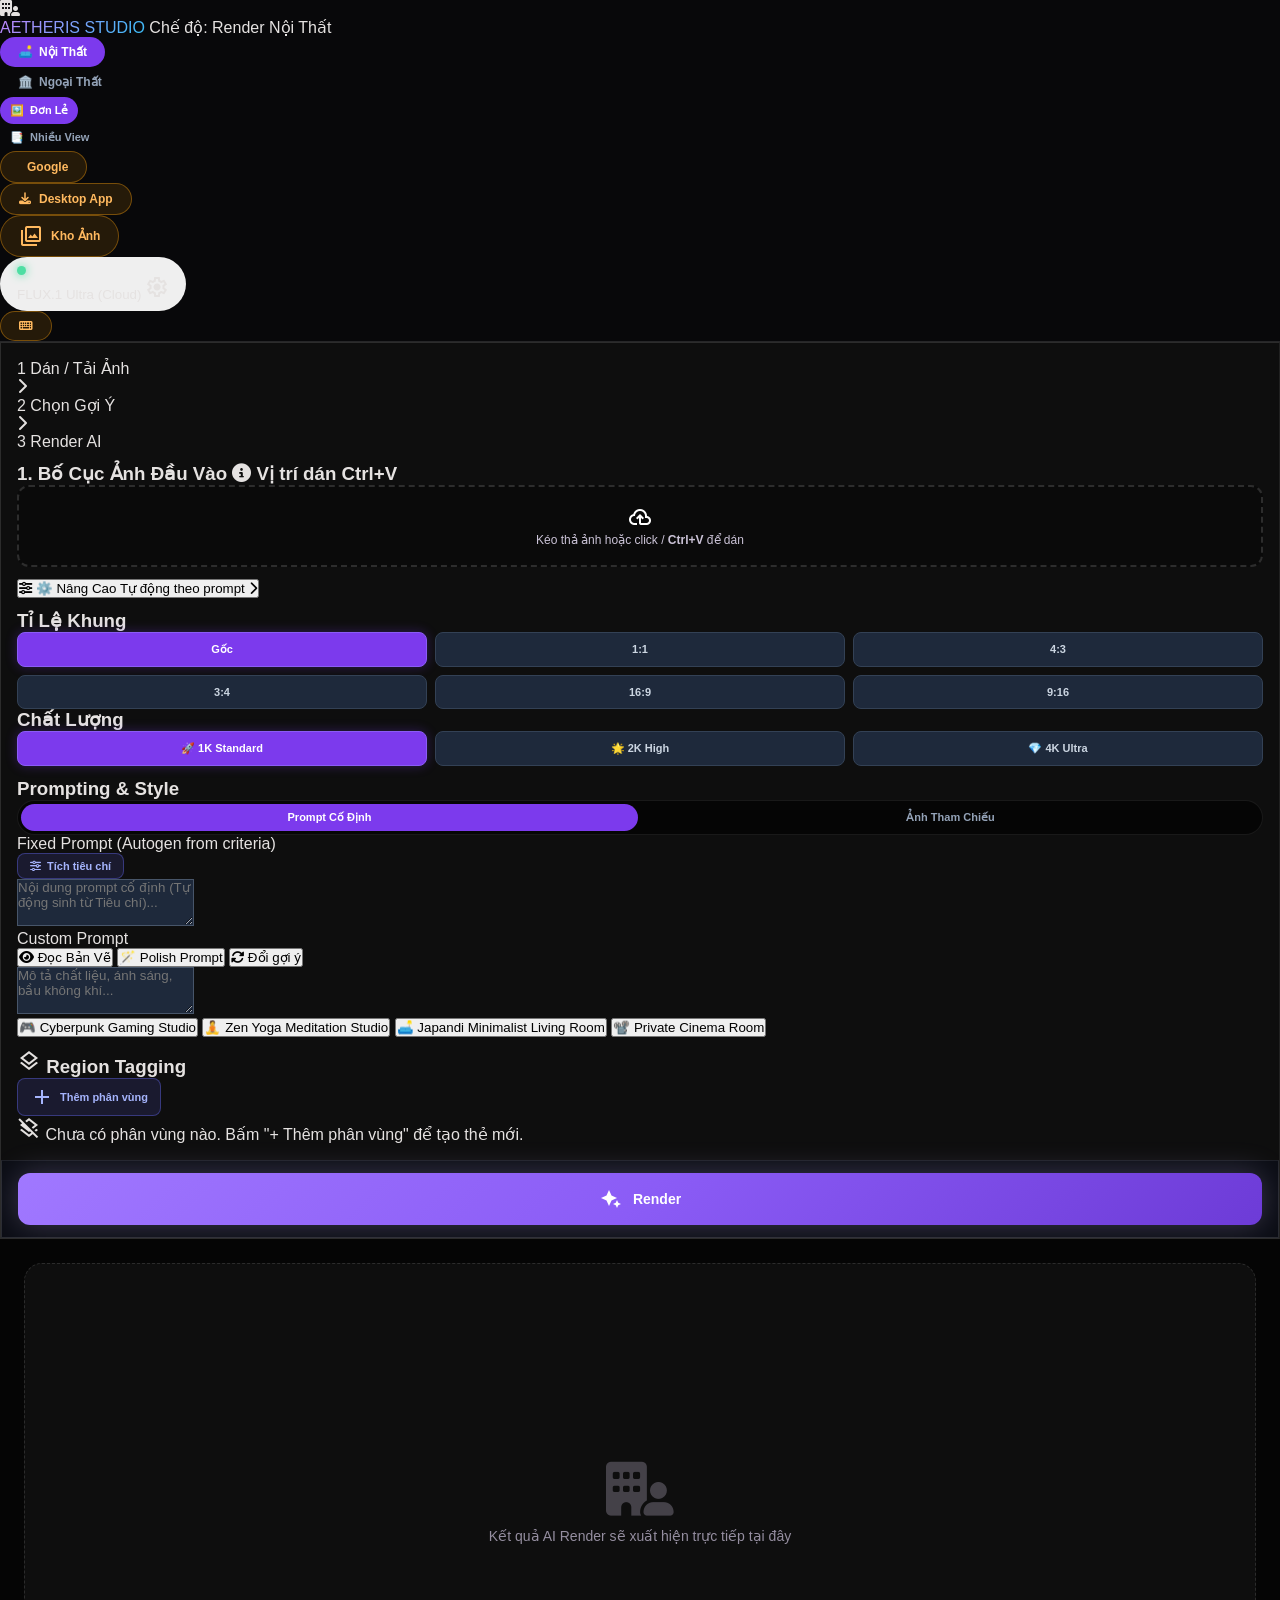
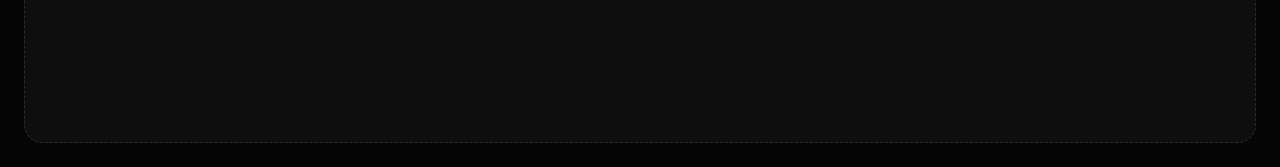
==== commit e2b48e24: "feat(prompt): add AI Vision Image-to-Text workflow and button for accurate architectural prompt gene" ====
--- a/frontend/index.html
+++ b/frontend/index.html
@@ -128,7 +128,7 @@
             -webkit-text-fill-color: transparent;
         }
     </style>
-    <link rel="stylesheet" href="css/style.css?v=20260821_1110">
+    <link rel="stylesheet" href="css/style.css?v=20260821_1115">
 </head>
 <body class="flex flex-col h-screen font-body-md text-body-md">
 
@@ -591,7 +591,10 @@
                         <div>
                             <div class="flex justify-between items-center mb-1">
                                 <label class="block text-xs font-semibold text-slate-300">Custom Prompt</label>
-                                <div class="flex items-center gap-2">
+                                <div class="flex items-center gap-1.5">
+                                    <button type="button" class="text-[11px] font-bold text-cyan-400 hover:text-white bg-cyan-500/15 hover:bg-cyan-500/30 px-2.5 py-0.5 rounded-lg border border-cyan-500/40 transition-all cursor-pointer flex items-center gap-1 shadow-sm" id="visionInterrogateBtn" title="AI Vision Image-to-Text: Tự động phân tích bản vẽ/ảnh phác thảo đầu vào để sinh Prompt chuẩn ngữ cảnh">
+                                        <i class="fa-solid fa-eye text-[10px]"></i> <span>Đọc Bản Vẽ</span>
+                                    </button>
                                     <button type="button" class="text-[11px] font-bold text-primary hover:text-white bg-primary/20 hover:bg-primary/40 px-2.5 py-0.5 rounded-lg border border-primary/40 transition-all cursor-pointer flex items-center gap-1 shadow-sm" id="polishPromptBtn" title="Tự động làm sạch & nâng cấp prompt theo chuẩn ArchViz 4 tầng">
                                         <span>🪄</span> Polish Prompt
                                     </button>
@@ -1253,7 +1256,7 @@
     <!-- 10. Custom Toast Container (Eliminates Browser Native alert 127.0.0.1 says Popups) -->
     <div id="toastContainer" class="fixed top-20 right-6 z-[10002] flex flex-col gap-2.5 max-w-sm pointer-events-none"></div>
 
-    <script src="js/app.js?v=20260821_1110"></script>
+    <script src="js/app.js?v=20260821_1115"></script>
 
     <!-- 11. Modal Batch Queue Render -->
     <div class="modal-overlay hidden fixed inset-0 z-[9999] bg-black/80 backdrop-blur-md flex items-center justify-center" id="queueModal">
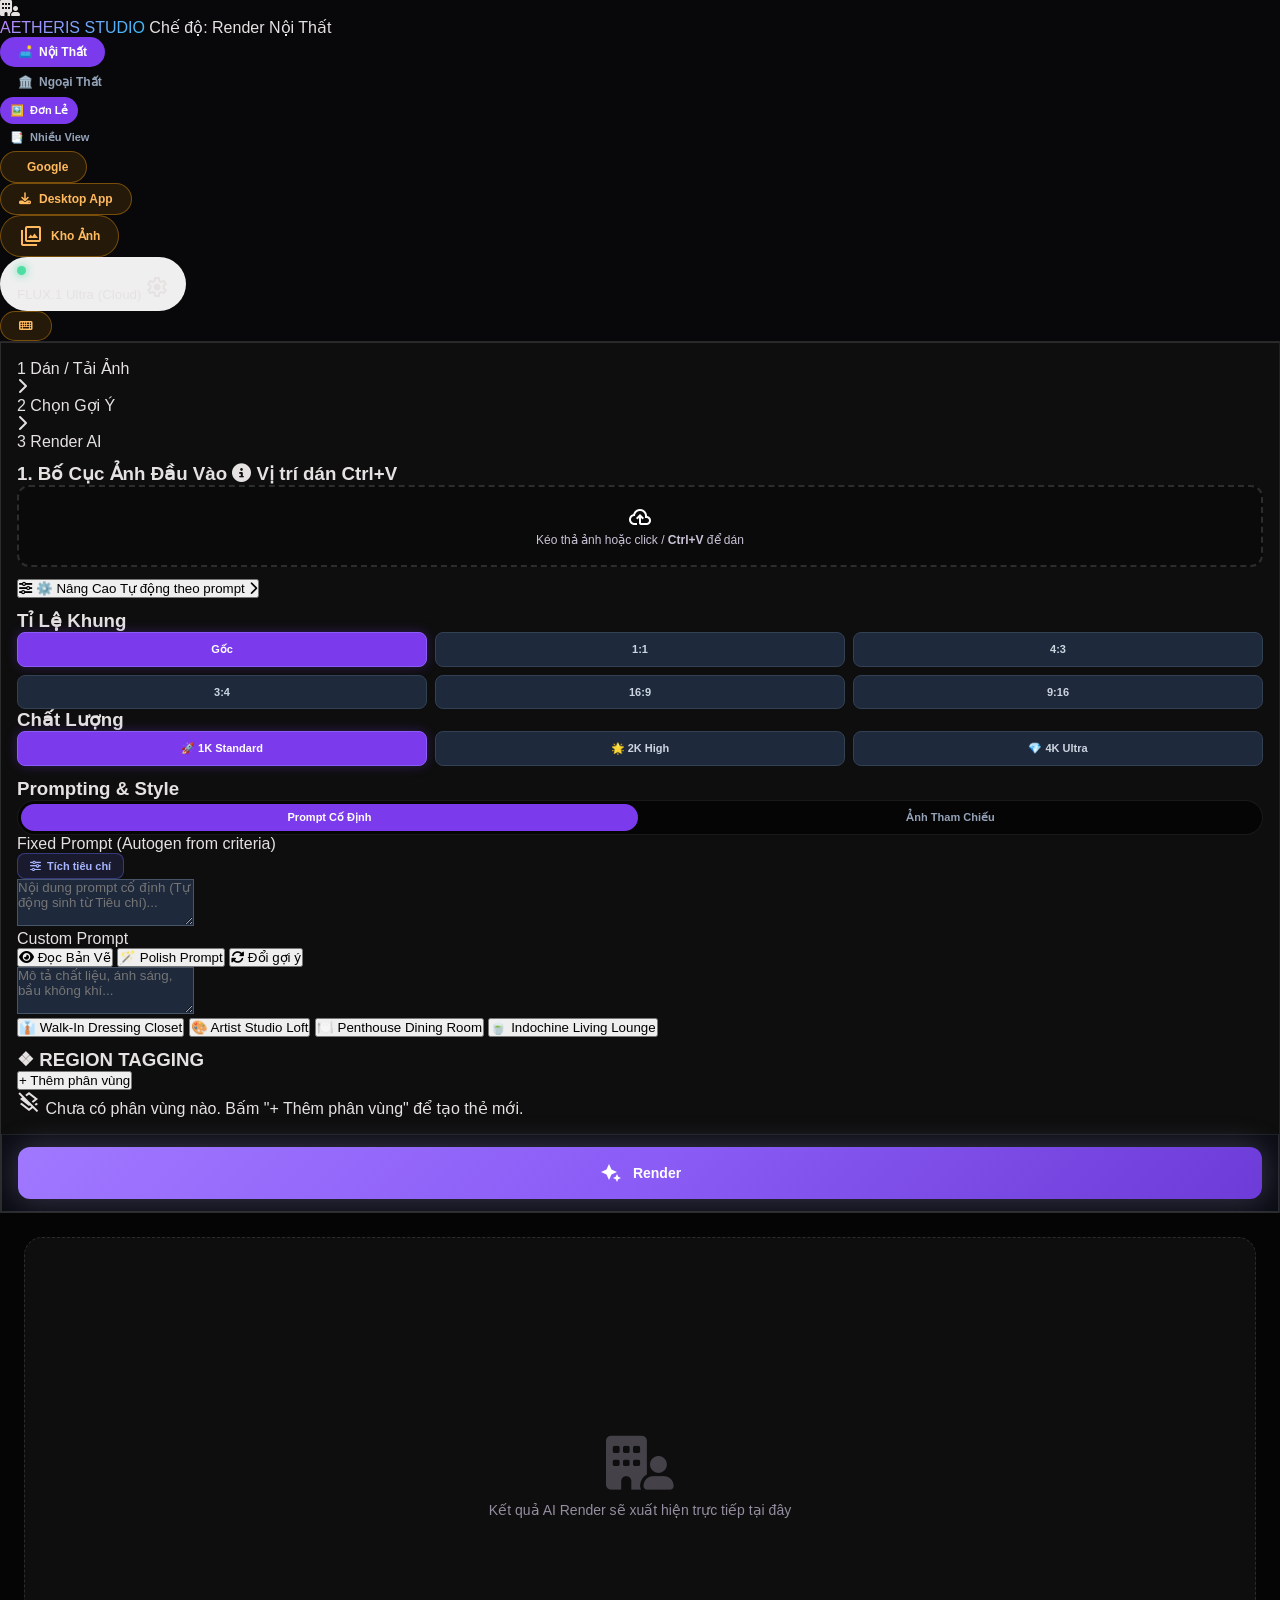
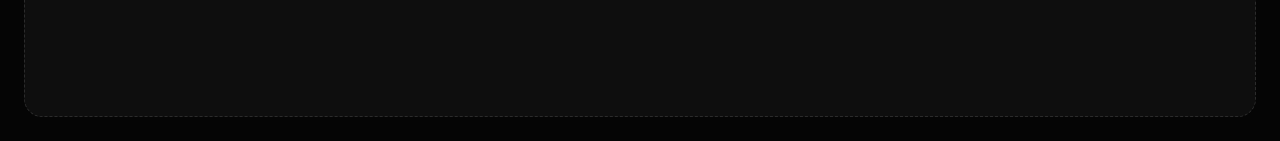
==== commit d6d80bab: "fix(region-tagging): support both interactive brush mask drawing on sketch and external mask file up" ====
--- a/frontend/index.html
+++ b/frontend/index.html
@@ -128,7 +128,7 @@
             -webkit-text-fill-color: transparent;
         }
     </style>
-    <link rel="stylesheet" href="css/style.css?v=20260821_1115">
+    <link rel="stylesheet" href="css/style.css?v=20260821_1120">
 </head>
 <body class="flex flex-col h-screen font-body-md text-body-md">
 
@@ -624,18 +624,18 @@
                     </div>
                 </section>
 
-                <!-- Clean Region Tagging (@Tagging Cards by Stitch: Name Input ONLY) -->
+                <!-- Region Tagging (@Tagging Cards with 2 Masking Modes: Draw directly on sketch OR Upload mask) -->
                 <section id="regionalPromptCard">
-                    <div class="flex justify-between items-center mb-3">
-                        <h3 class="font-label-sm text-xs font-bold text-slate-300 uppercase tracking-widest flex items-center gap-1.5">
-                            <span class="material-symbols-outlined text-sm text-secondary">layers</span> Region Tagging
+                    <div class="flex justify-between items-center mb-2.5">
+                        <h3 class="font-label-sm text-xs font-extrabold text-emerald-400 uppercase tracking-widest flex items-center gap-1.5">
+                            <span class="text-sm">❖</span> REGION TAGGING
                         </h3>
-                        <button type="button" class="btn-icon-trigger text-white font-bold hover:text-primary transition-colors font-label-sm text-xs flex items-center gap-1 cursor-pointer bg-slate-800 px-3 py-1.5 rounded-lg border border-slate-600 shadow-sm" id="addRegionDefBtn">
-                            <span class="material-symbols-outlined text-[14px] text-primary">add</span>
+                        <button type="button" class="text-white font-bold hover:text-emerald-300 transition-all font-label-sm text-xs flex items-center gap-1 cursor-pointer bg-slate-800 hover:bg-slate-700 px-3 py-1.5 rounded-xl border border-slate-600 shadow-md" id="addRegionDefBtn">
+                            <span class="text-emerald-400 font-bold">+</span>
                             Thêm phân vùng
                         </button>
                     </div>
-                    <div class="region-defs-list grid grid-cols-2 gap-3" id="regionDefsList"></div>
+                    <div class="region-defs-list grid grid-cols-2 gap-2.5" id="regionDefsList"></div>
                 </section>
             </div>
 
@@ -1256,7 +1256,7 @@
     <!-- 10. Custom Toast Container (Eliminates Browser Native alert 127.0.0.1 says Popups) -->
     <div id="toastContainer" class="fixed top-20 right-6 z-[10002] flex flex-col gap-2.5 max-w-sm pointer-events-none"></div>
 
-    <script src="js/app.js?v=20260821_1115"></script>
+    <script src="js/app.js?v=20260821_1120"></script>
 
     <!-- 11. Modal Batch Queue Render -->
     <div class="modal-overlay hidden fixed inset-0 z-[9999] bg-black/80 backdrop-blur-md flex items-center justify-center" id="queueModal">
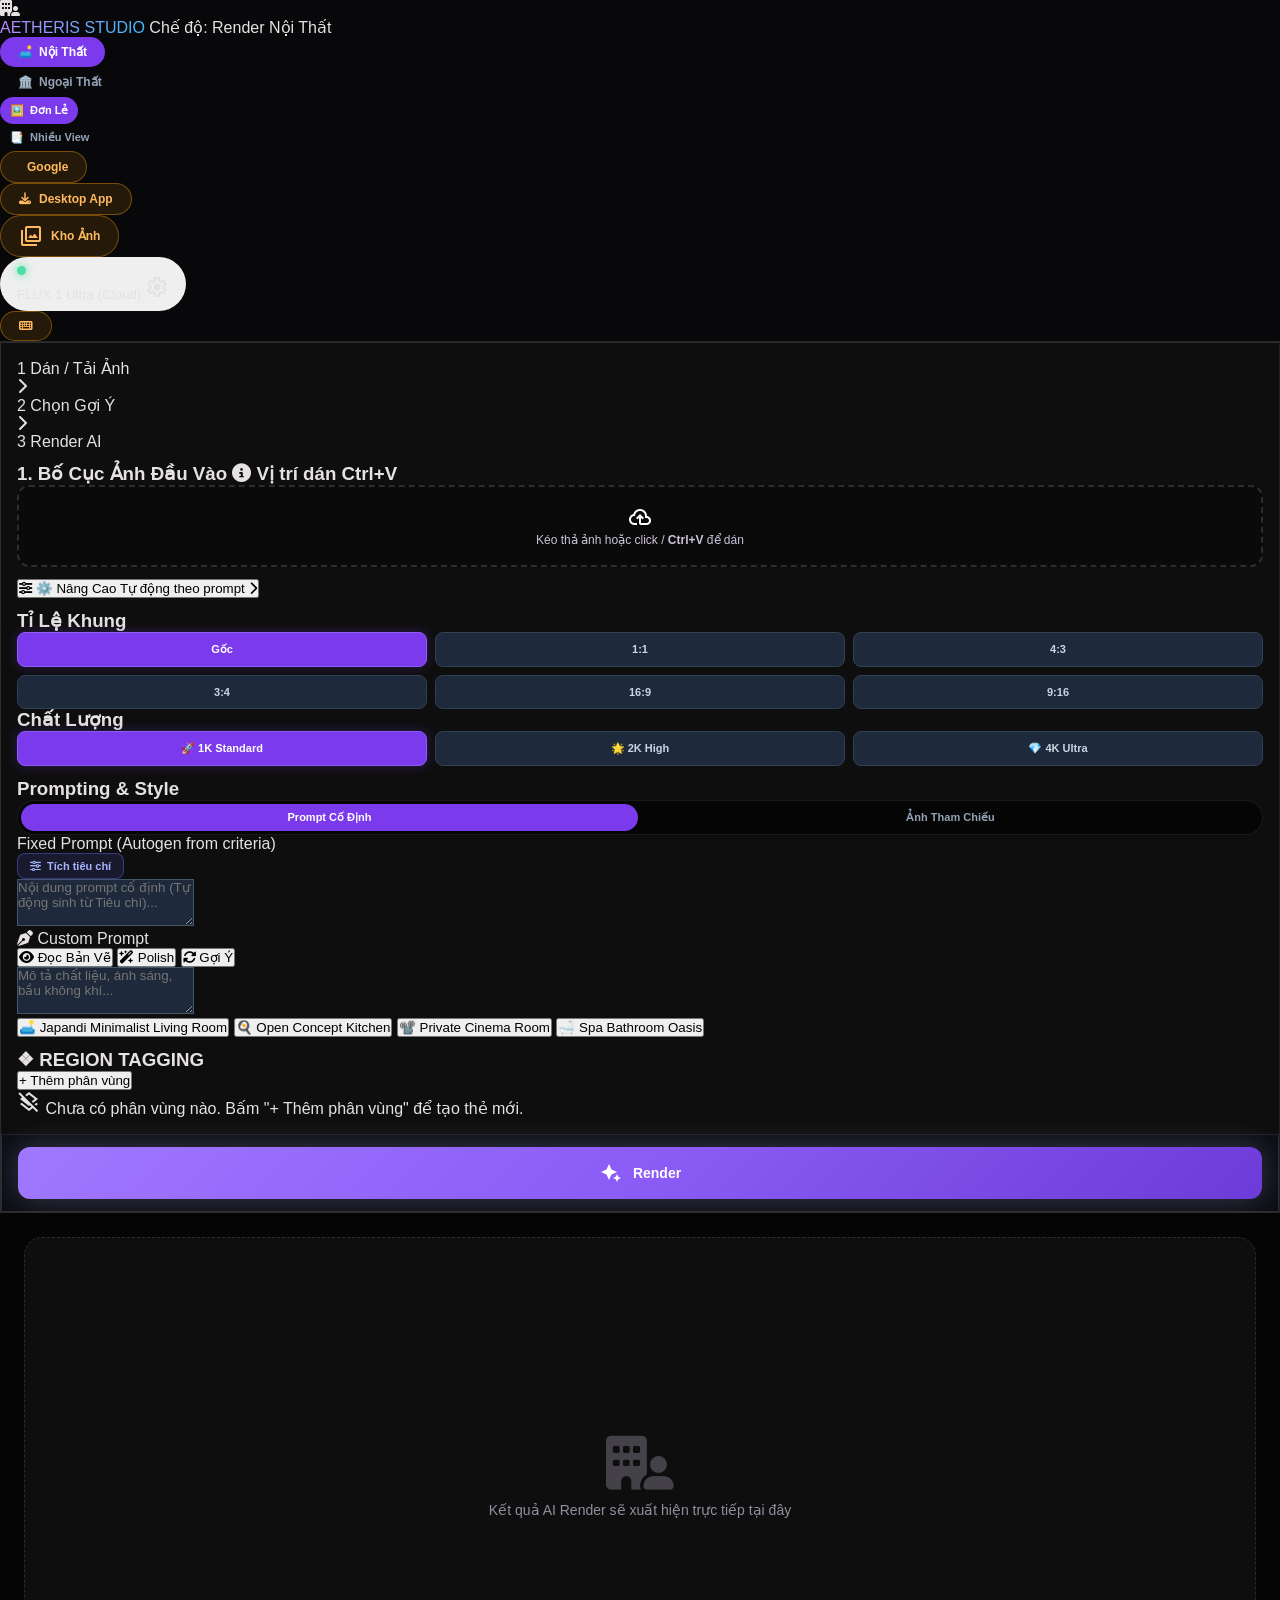
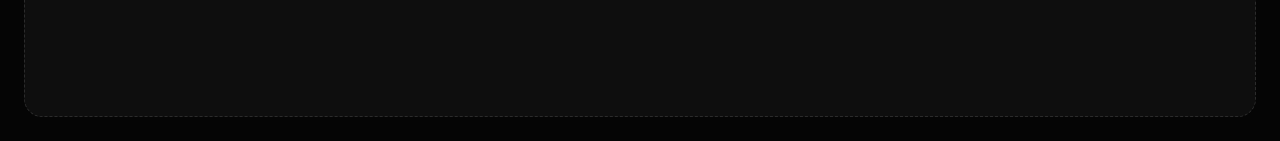
==== commit b2141c64: "fix(vision-prompt): eliminate hardcoded fallback and fix prompt toolbar UI layout wrapping" ====
--- a/frontend/index.html
+++ b/frontend/index.html
@@ -128,7 +128,7 @@
             -webkit-text-fill-color: transparent;
         }
     </style>
-    <link rel="stylesheet" href="css/style.css?v=20260821_1120">
+    <link rel="stylesheet" href="css/style.css?v=20260821_1130">
 </head>
 <body class="flex flex-col h-screen font-body-md text-body-md">
 
@@ -589,17 +589,19 @@
                         </div>
 
                         <div>
-                            <div class="flex justify-between items-center mb-1">
-                                <label class="block text-xs font-semibold text-slate-300">Custom Prompt</label>
-                                <div class="flex items-center gap-1.5">
-                                    <button type="button" class="text-[11px] font-bold text-cyan-400 hover:text-white bg-cyan-500/15 hover:bg-cyan-500/30 px-2.5 py-0.5 rounded-lg border border-cyan-500/40 transition-all cursor-pointer flex items-center gap-1 shadow-sm" id="visionInterrogateBtn" title="AI Vision Image-to-Text: Tự động phân tích bản vẽ/ảnh phác thảo đầu vào để sinh Prompt chuẩn ngữ cảnh">
+                            <div class="flex justify-between items-center mb-1.5 gap-1">
+                                <label class="text-[11px] font-bold text-slate-300 uppercase tracking-wider flex items-center gap-1 shrink-0">
+                                    <i class="fa-solid fa-pen-nib text-primary text-[10px]"></i> Custom Prompt
+                                </label>
+                                <div class="flex items-center gap-1 shrink-0">
+                                    <button type="button" class="text-[10px] font-bold text-cyan-400 hover:text-white bg-cyan-500/15 hover:bg-cyan-500/30 px-2 py-1 rounded-lg border border-cyan-500/40 transition-all cursor-pointer flex items-center gap-1 whitespace-nowrap shadow-sm" id="visionInterrogateBtn" title="AI Vision Image-to-Text: Tự động phân tích bản vẽ/ảnh phác thảo đầu vào để sinh Prompt chuẩn ngữ cảnh">
                                         <i class="fa-solid fa-eye text-[10px]"></i> <span>Đọc Bản Vẽ</span>
                                     </button>
-                                    <button type="button" class="text-[11px] font-bold text-primary hover:text-white bg-primary/20 hover:bg-primary/40 px-2.5 py-0.5 rounded-lg border border-primary/40 transition-all cursor-pointer flex items-center gap-1 shadow-sm" id="polishPromptBtn" title="Tự động làm sạch & nâng cấp prompt theo chuẩn ArchViz 4 tầng">
-                                        <span>🪄</span> Polish Prompt
+                                    <button type="button" class="text-[10px] font-bold text-violet-400 hover:text-white bg-violet-500/15 hover:bg-violet-500/30 px-2 py-1 rounded-lg border border-violet-500/40 transition-all cursor-pointer flex items-center gap-1 whitespace-nowrap shadow-sm" id="polishPromptBtn" title="Tự động làm sạch & nâng cấp prompt theo chuẩn ArchViz 4 tầng">
+                                        <i class="fa-solid fa-wand-magic-sparkles text-[10px]"></i> <span>Polish</span>
                                     </button>
-                                    <button type="button" class="text-[11px] font-bold text-emerald-400 hover:text-emerald-300 bg-emerald-500/10 hover:bg-emerald-500/20 px-2 py-0.5 rounded-lg border border-emerald-500/30 transition-all cursor-pointer flex items-center gap-1 shadow-sm" id="shufflePresetsBtn" title="Đổi sang bộ gợi ý ngẫu nhiên khác">
-                                        <i class="fa-solid fa-rotate text-[10px]" id="shuffleIcon"></i> Đổi gợi ý
+                                    <button type="button" class="text-[10px] font-bold text-emerald-400 hover:text-white bg-emerald-500/15 hover:bg-emerald-500/30 px-2 py-1 rounded-lg border border-emerald-500/40 transition-all cursor-pointer flex items-center gap-1 whitespace-nowrap shadow-sm" id="shufflePresetsBtn" title="Đổi sang bộ gợi ý ngẫu nhiên khác">
+                                        <i class="fa-solid fa-rotate text-[10px]" id="shuffleIcon"></i> <span>Gợi Ý</span>
                                     </button>
                                 </div>
                             </div>
@@ -1256,7 +1258,7 @@
     <!-- 10. Custom Toast Container (Eliminates Browser Native alert 127.0.0.1 says Popups) -->
     <div id="toastContainer" class="fixed top-20 right-6 z-[10002] flex flex-col gap-2.5 max-w-sm pointer-events-none"></div>
 
-    <script src="js/app.js?v=20260821_1120"></script>
+    <script src="js/app.js?v=20260821_1130"></script>
 
     <!-- 11. Modal Batch Queue Render -->
     <div class="modal-overlay hidden fixed inset-0 z-[9999] bg-black/80 backdrop-blur-md flex items-center justify-center" id="queueModal">
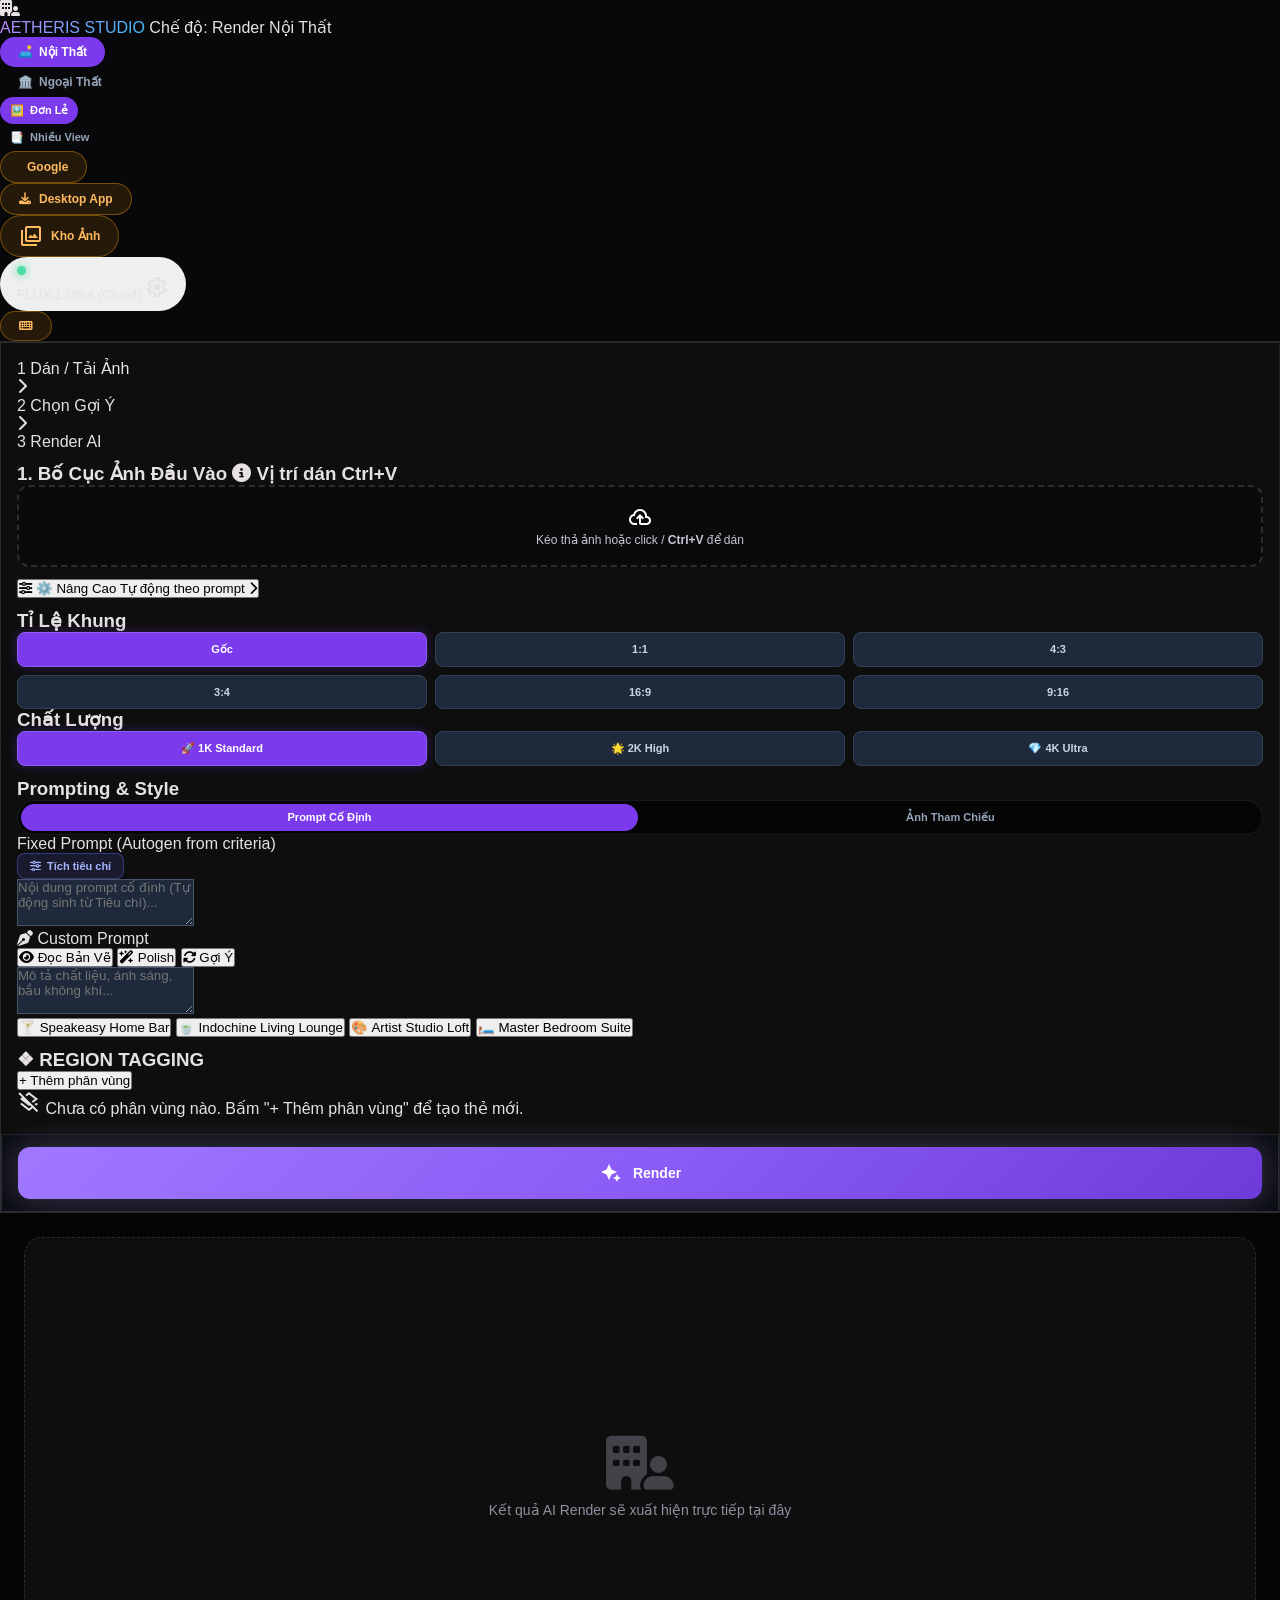
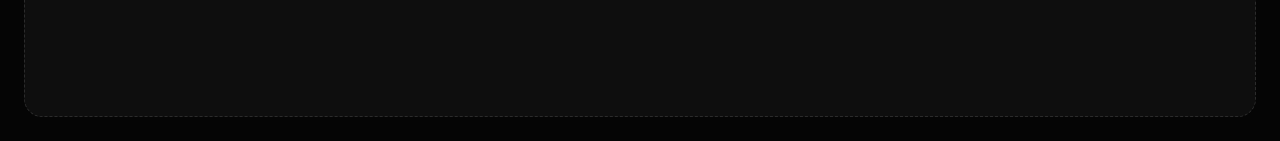
==== commit f31414c9: "fix(vision): add in-browser canvas and direct client-side vision fallback to prevent network errors" ====
--- a/frontend/index.html
+++ b/frontend/index.html
@@ -128,7 +128,7 @@
             -webkit-text-fill-color: transparent;
         }
     </style>
-    <link rel="stylesheet" href="css/style.css?v=20260821_1130">
+    <link rel="stylesheet" href="css/style.css?v=20260821_1145">
 </head>
 <body class="flex flex-col h-screen font-body-md text-body-md">
 
@@ -1258,7 +1258,7 @@
     <!-- 10. Custom Toast Container (Eliminates Browser Native alert 127.0.0.1 says Popups) -->
     <div id="toastContainer" class="fixed top-20 right-6 z-[10002] flex flex-col gap-2.5 max-w-sm pointer-events-none"></div>
 
-    <script src="js/app.js?v=20260821_1130"></script>
+    <script src="js/app.js?v=20260821_1145"></script>
 
     <!-- 11. Modal Batch Queue Render -->
     <div class="modal-overlay hidden fixed inset-0 z-[9999] bg-black/80 backdrop-blur-md flex items-center justify-center" id="queueModal">
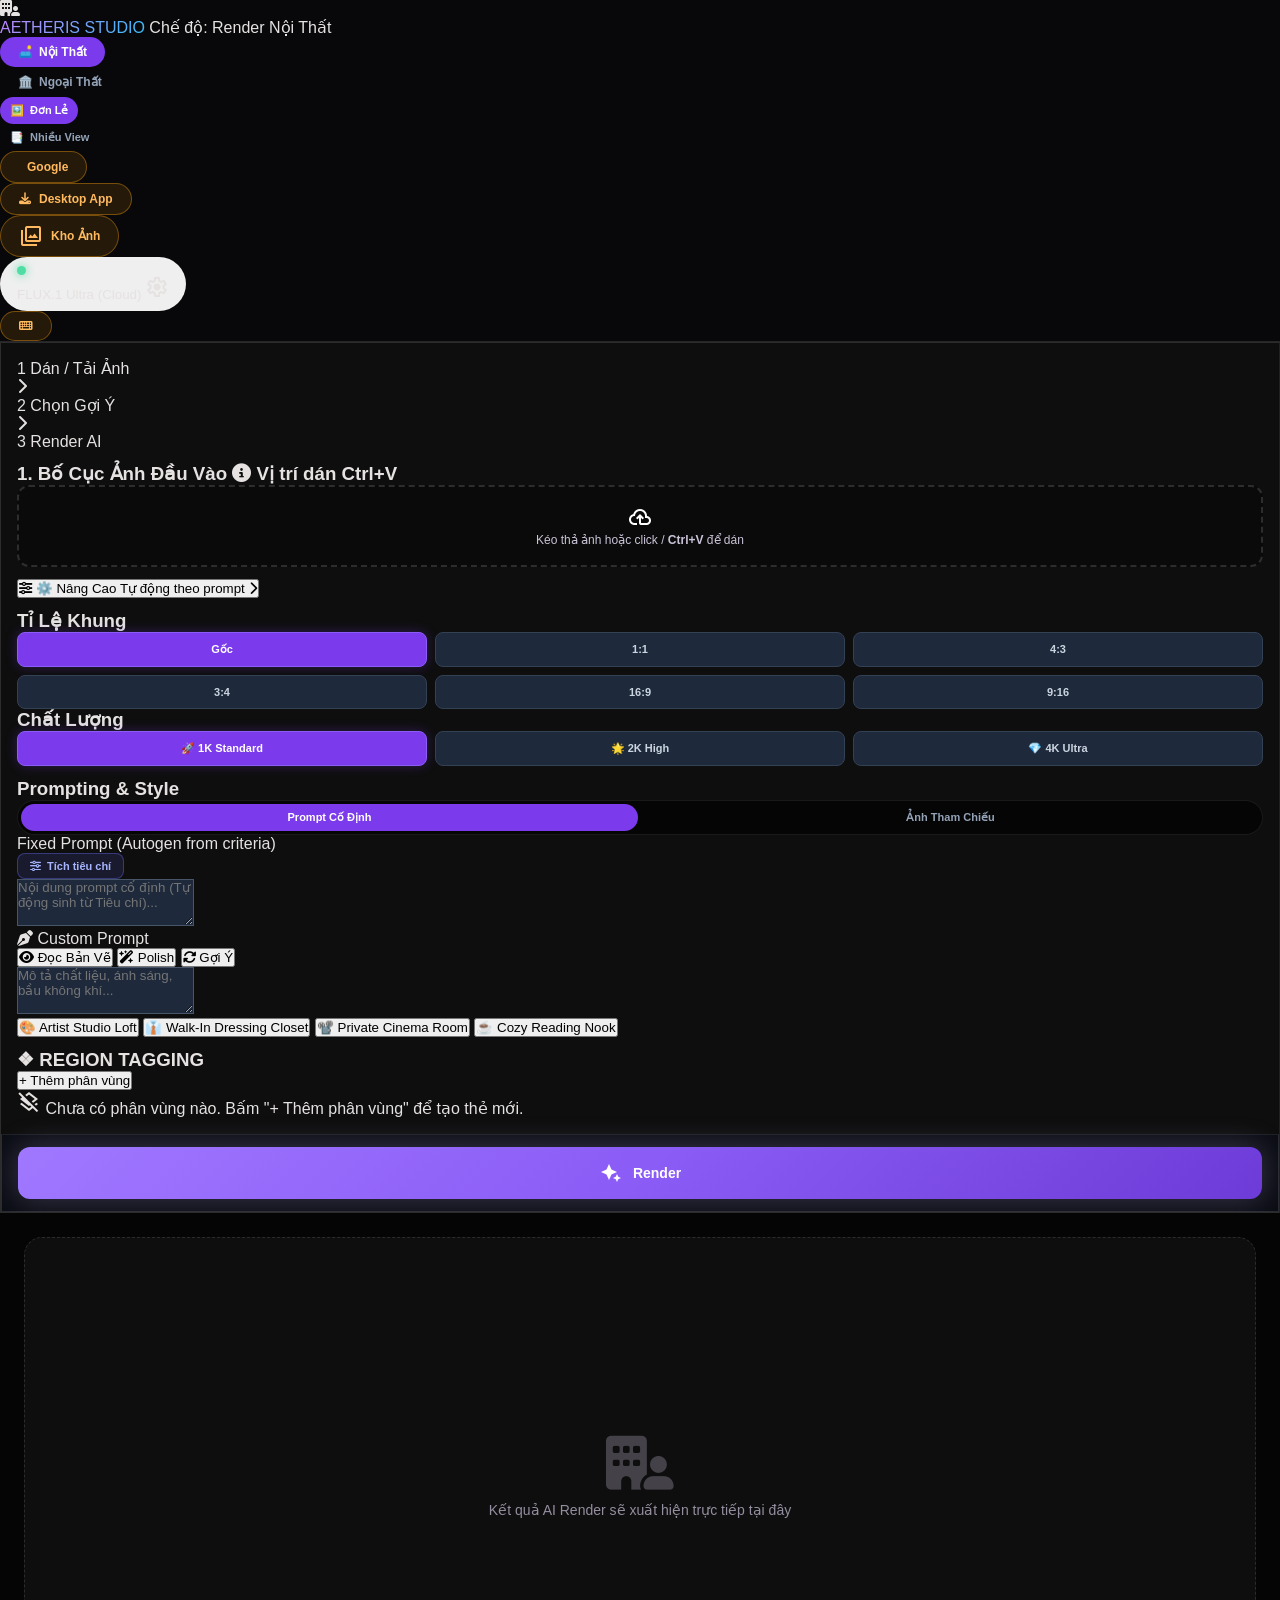
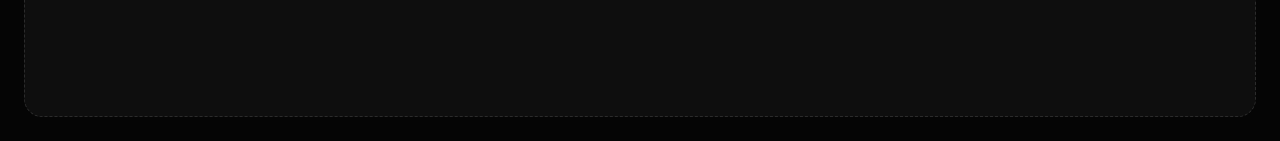
==== commit 4af822e9: "fix(render-alignment): eliminate dining table override and fix pixel-perfect split slider alignment" ====
--- a/frontend/index.html
+++ b/frontend/index.html
@@ -128,7 +128,7 @@
             -webkit-text-fill-color: transparent;
         }
     </style>
-    <link rel="stylesheet" href="css/style.css?v=20260821_1145">
+    <link rel="stylesheet" href="css/style.css?v=20260821_1155">
 </head>
 <body class="flex flex-col h-screen font-body-md text-body-md">
 
@@ -1258,7 +1258,7 @@
     <!-- 10. Custom Toast Container (Eliminates Browser Native alert 127.0.0.1 says Popups) -->
     <div id="toastContainer" class="fixed top-20 right-6 z-[10002] flex flex-col gap-2.5 max-w-sm pointer-events-none"></div>
 
-    <script src="js/app.js?v=20260821_1145"></script>
+    <script src="js/app.js?v=20260821_1155"></script>
 
     <!-- 11. Modal Batch Queue Render -->
     <div class="modal-overlay hidden fixed inset-0 z-[9999] bg-black/80 backdrop-blur-md flex items-center justify-center" id="queueModal">
--- a/frontend/css/style.css
+++ b/frontend/css/style.css
@@ -1221,26 +1221,23 @@
 
 .image-compare-overlay {
     position: absolute;
-    top: 0;
-    left: 0;
+    inset: 0;
+    width: 100%;
     height: 100%;
     overflow: hidden;
     z-index: 10;
     pointer-events: none;
-    border-right: 2px solid #a855f7;
-    box-shadow: 0 0 20px rgba(168, 85, 247, 0.4);
+    clip-path: polygon(0 0, 50% 0, 50% 100%, 0 100%);
+    will-change: clip-path;
 }
 
 .image-compare-overlay img#compareInputImg {
-    position: absolute;
-    top: 0;
-    left: 0;
+    width: 100%;
     height: 100%;
     object-fit: contain;
     display: block;
     user-select: none;
     pointer-events: none;
-    max-width: none;
 }
 
 .compare-slider-handle {
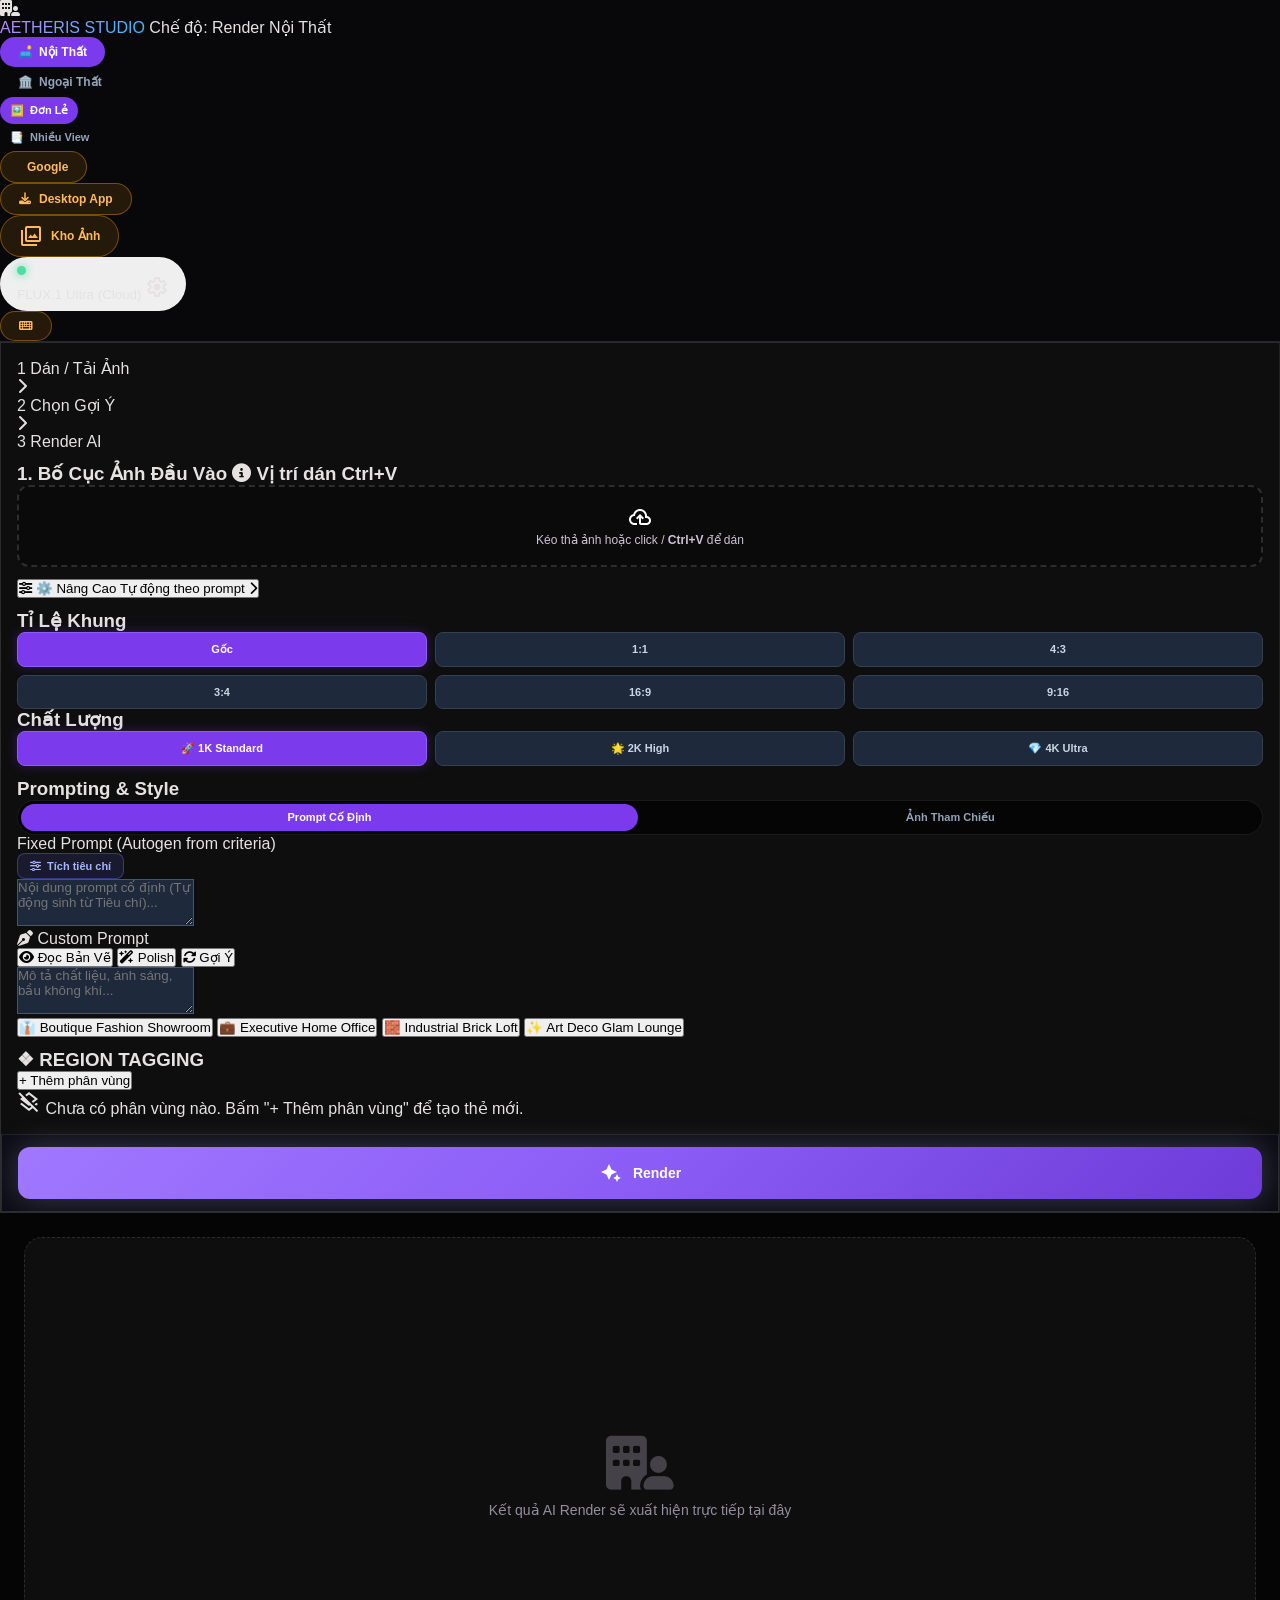
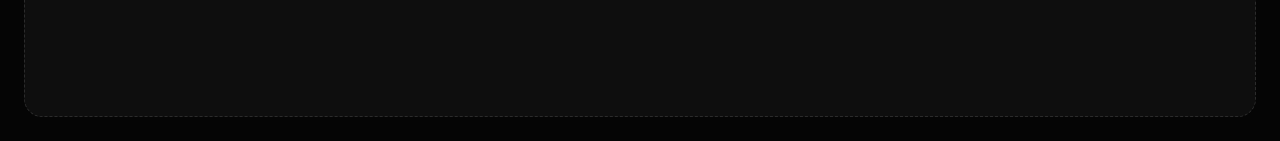
==== commit a6b5f8f8: "feat: Add Keyboard Shortcuts Help Overlay (Cycle #14)" ====
--- a/frontend/index.html
+++ b/frontend/index.html
@@ -128,7 +128,11 @@
             -webkit-text-fill-color: transparent;
         }
     </style>
-    <link rel="stylesheet" href="css/style.css?v=20260821_1155">
+
+
+    <link rel="stylesheet" href="css/style.css?v=27027">
+    <script src="https://cdnjs.cloudflare.com/ajax/libs/html2pdf.js/0.10.1/html2pdf.bundle.min.js"></script>
+
 </head>
 <body class="flex flex-col h-screen font-body-md text-body-md">
 
@@ -775,6 +779,12 @@
                     </div>
 
                     <div class="result-actions absolute top-4 right-4 z-30 flex items-center gap-2">
+                        <!-- 📑 1-Click PDF Presentation Export -->
+                        <button type="button" class="btn-pdf-export bg-indigo-600/90 hover:bg-indigo-500 backdrop-blur-md px-3.5 py-2 rounded-xl border border-indigo-400/50 text-white font-bold text-xs flex items-center gap-1.5 shadow-[0_0_20px_rgba(79,70,229,0.5)] transition-all transform hover:scale-105 cursor-pointer" id="exportPdfBtn" title="Xuất PDF Trình Bày Dự Án cho Khách Hàng">
+                            <i class="fa-solid fa-file-pdf text-red-300"></i>
+                            <span>Xuất PDF</span>
+                        </button>
+
                         <!-- 🎨 1-Click 4K Architectural Moodboard & Spec Sheet Generator -->
                         <button type="button" class="btn-moodboard bg-emerald-600/90 hover:bg-emerald-500 backdrop-blur-md px-3.5 py-2 rounded-xl border border-emerald-400/50 text-white font-bold text-xs flex items-center gap-1.5 shadow-[0_0_20px_rgba(16,185,129,0.5)] transition-all transform hover:scale-105 cursor-pointer" id="exportMoodboardBtn" title="Xuất Bảng Moodboard & Spec Sheet Vật Liệu PBR 4K cho Khách Hàng">
                             <i class="fa-solid fa-palette text-amber-300"></i>
@@ -1285,6 +1295,7 @@
         </div>
     </div>
 
+
     <!-- 🌐 Modal Liên Kết Tài Khoản Google & Google Drive -->
     <div id="googleConnectModal" class="hidden fixed inset-0 z-50 flex items-center justify-center bg-black/80 backdrop-blur-md">
         <div class="glass-panel w-[520px] max-w-[95vw] p-6 rounded-2xl border border-slate-700 shadow-2xl flex flex-col gap-4 relative bg-slate-950/95 text-slate-200">
@@ -1453,6 +1464,71 @@
                         <span class="w-4 h-4 rounded-full bg-indigo-600/40 text-indigo-300 flex items-center justify-center font-bold text-[10px] shrink-0 mt-0.5">3</span>
                         <span>Ứng dụng tự động quét GitHub repo và cập nhật phiên bản mới nhất trước khi chạy!</span>
                     </div>
+
+    <!-- 12. Keyboard Shortcuts Overlay Modal -->
+    <div id="shortcutsModal" class="hidden fixed inset-0 z-[10000] flex items-center justify-center p-4">
+        <div class="absolute inset-0 bg-black/80 backdrop-blur-md" id="shortcutsModalBackdrop"></div>
+        <div class="relative bg-slate-950/90 border border-purple-500/50 rounded-2xl shadow-[0_0_80px_rgba(168,85,247,0.4)] w-full max-w-2xl max-h-[90vh] overflow-hidden z-10 flex flex-col">
+            <div class="bg-slate-950/95 backdrop-blur-xl border-b border-white/10 px-6 py-4 flex justify-between items-center">
+                <h2 class="text-lg font-extrabold text-transparent bg-clip-text bg-gradient-to-r from-purple-400 to-indigo-400 flex items-center gap-2">
+                    <i class="fa-solid fa-keyboard text-purple-400"></i>
+                    Bảng Phím Tắt & Thao Tác Nhanh
+                </h2>
+                <button type="button" id="closeShortcutsModalBtn" class="text-slate-400 hover:text-white p-1.5 rounded-lg hover:bg-white/10 transition-all cursor-pointer">
+                    <i class="fa-solid fa-xmark text-xl"></i>
+                </button>
+            </div>
+            <div class="p-6 overflow-y-auto space-y-6">
+                <div>
+                    <h3 class="text-sm font-bold text-slate-300 uppercase tracking-widest mb-3 border-b border-slate-800 pb-2">Render & Hiển Thị</h3>
+                    <div class="grid grid-cols-2 gap-3">
+                        <div class="flex items-center justify-between p-3 bg-slate-900/60 rounded-xl border border-slate-800">
+                            <span class="text-sm font-medium text-slate-200">Kính lúp soi chi tiết 1:1</span>
+                            <span class="px-2.5 py-1 bg-slate-800 border border-slate-600 rounded-lg text-xs font-mono font-bold text-emerald-400 shadow-inner">Z</span>
+                        </div>
+                        <div class="flex items-center justify-between p-3 bg-slate-900/60 rounded-xl border border-slate-800">
+                            <span class="text-sm font-medium text-slate-200">Bật/Tắt Darkroom Mode</span>
+                            <span class="px-2.5 py-1 bg-slate-800 border border-slate-600 rounded-lg text-xs font-mono font-bold text-indigo-400 shadow-inner">F</span>
+                        </div>
+                        <div class="flex items-center justify-between p-3 bg-slate-900/60 rounded-xl border border-slate-800">
+                            <span class="text-sm font-medium text-slate-200">Kéo A/B Compare (Slider)</span>
+                            <span class="flex items-center gap-1">
+                                <span class="px-2.5 py-1 bg-slate-800 border border-slate-600 rounded-lg text-xs font-mono font-bold text-slate-300 shadow-inner">Tab / Arrow</span>
+                            </span>
+                        </div>
+                        <div class="flex items-center justify-between p-3 bg-slate-900/60 rounded-xl border border-slate-800">
+                            <span class="text-sm font-medium text-slate-200">Đóng popup</span>
+                            <span class="px-2.5 py-1 bg-slate-800 border border-slate-600 rounded-lg text-xs font-mono font-bold text-slate-300 shadow-inner">ESC</span>
+                        </div>
+                    </div>
+                </div>
+                <div>
+                    <h3 class="text-sm font-bold text-slate-300 uppercase tracking-widest mb-3 border-b border-slate-800 pb-2">Thao tác Input</h3>
+                    <div class="grid grid-cols-2 gap-3">
+                        <div class="flex items-center justify-between p-3 bg-slate-900/60 rounded-xl border border-slate-800">
+                            <span class="text-sm font-medium text-slate-200">Dán ảnh vào Viewport</span>
+                            <span class="flex items-center gap-1">
+                                <span class="px-2.5 py-1 bg-slate-800 border border-slate-600 rounded-lg text-xs font-mono font-bold text-slate-300 shadow-inner">Ctrl+V</span>
+                            </span>
+                        </div>
+                        <div class="flex items-center justify-between p-3 bg-slate-900/60 rounded-xl border border-slate-800">
+                            <span class="text-sm font-medium text-slate-200">Render nhanh</span>
+                            <span class="flex items-center gap-1">
+                                <span class="px-2.5 py-1 bg-slate-800 border border-slate-600 rounded-lg text-xs font-mono font-bold text-slate-300 shadow-inner">Ctrl+Enter</span>
+                            </span>
+                        </div>
+                        <div class="flex items-center justify-between p-3 bg-slate-900/60 rounded-xl border border-slate-800">
+                            <span class="text-sm font-medium text-slate-200">Mở bảng phím tắt này</span>
+                            <span class="px-2.5 py-1 bg-slate-800 border border-slate-600 rounded-lg text-xs font-mono font-bold text-purple-400 shadow-inner">?</span>
+                        </div>
+                    </div>
+                </div>
+                <div class="mt-4 bg-purple-500/10 border border-purple-500/30 rounded-xl p-3 flex items-start gap-3">
+                    <i class="fa-solid fa-lightbulb text-amber-400 mt-0.5"></i>
+                    <p class="text-xs text-purple-200 leading-relaxed">
+                        Mẹo: Nhấn <b class="text-white">?</b> mọi lúc để hiện nhanh bảng hướng dẫn phím tắt này.
+                    </p>
+
                 </div>
             </div>
         </div>
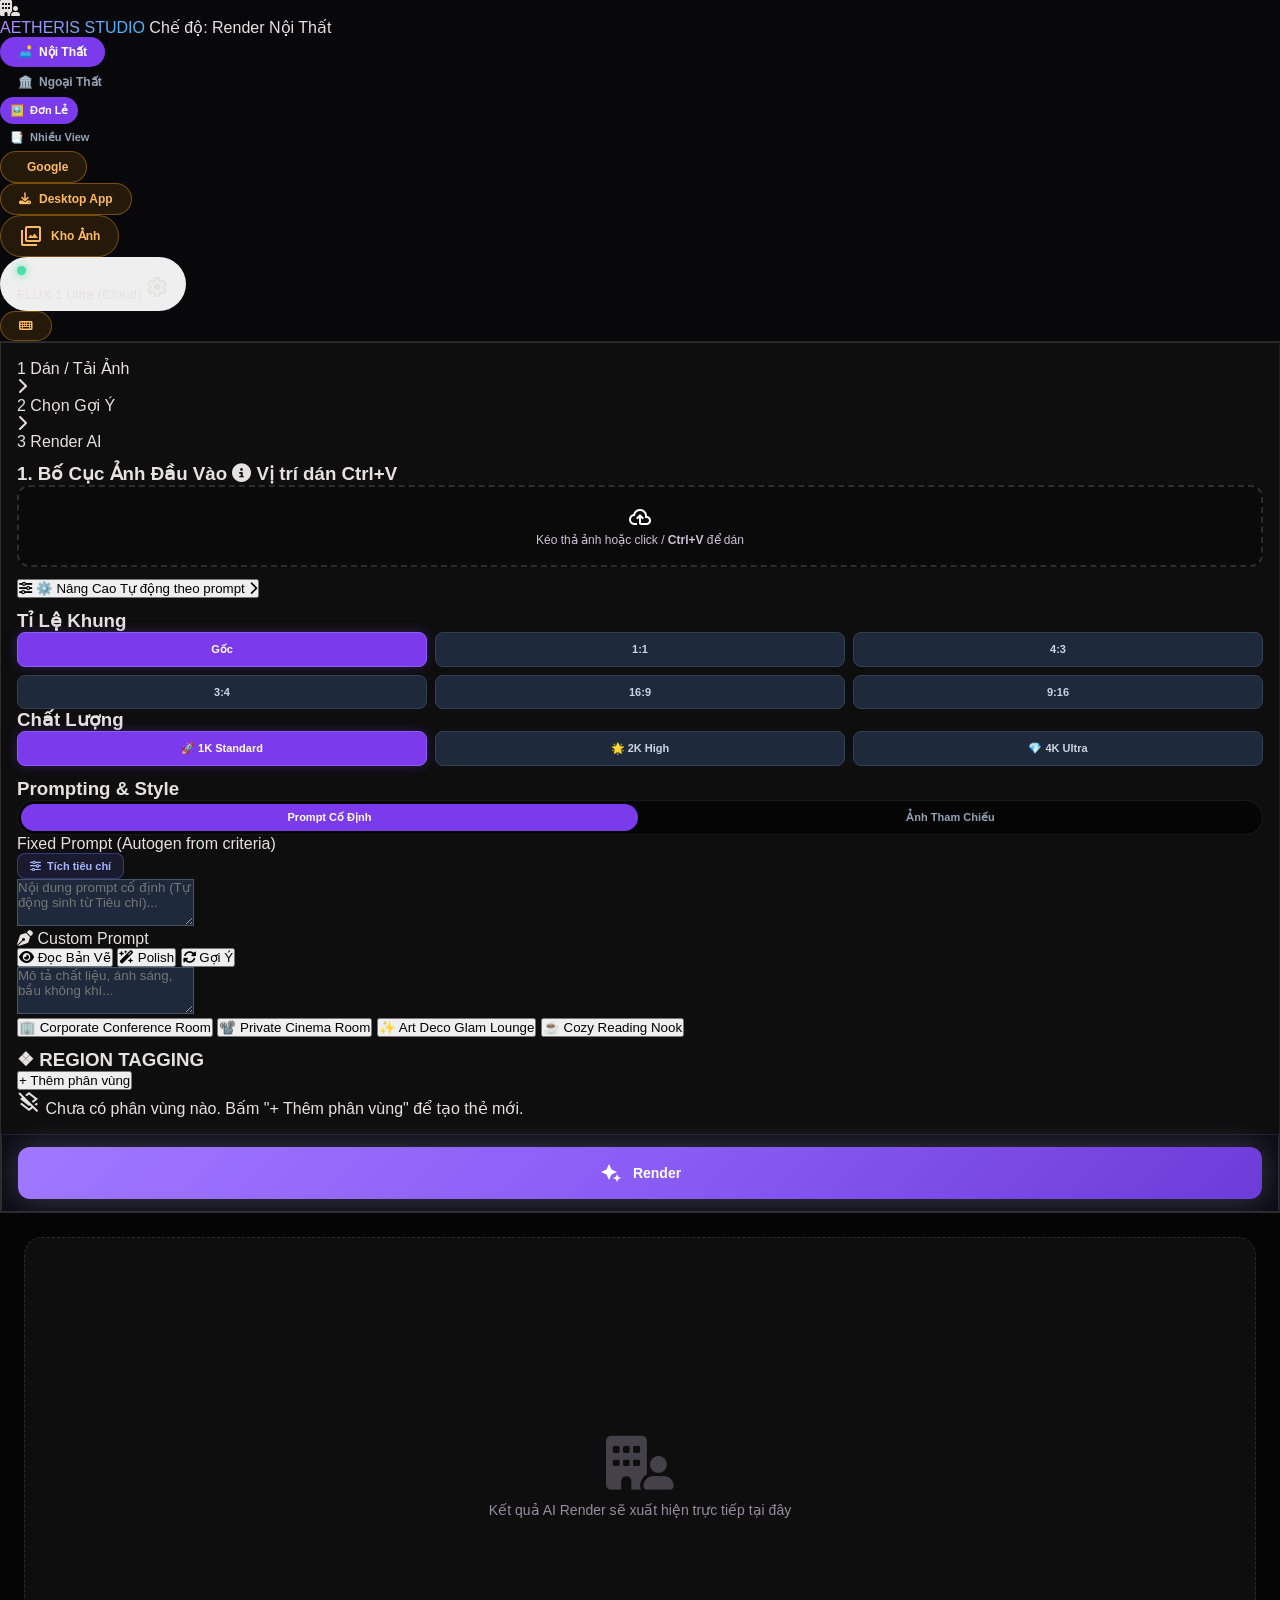
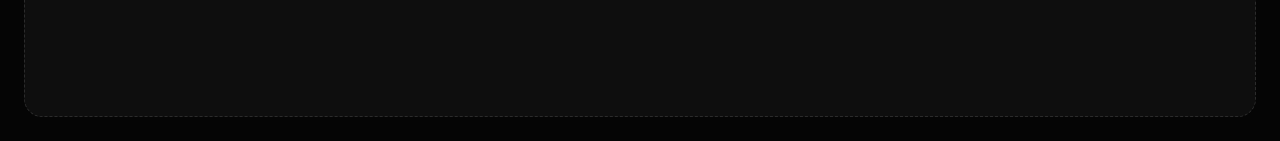
==== commit 3746f29b: "feat(workflow): dynamically connect 100% inputs (sketch, mask, checkpoint, prompt) to ComfyUI node g" ====
--- a/frontend/index.html
+++ b/frontend/index.html
@@ -128,11 +128,8 @@
             -webkit-text-fill-color: transparent;
         }
     </style>
-
-
-    <link rel="stylesheet" href="css/style.css?v=27027">
+    <link rel="stylesheet" href="css/style.css?v=20260821_1640">
     <script src="https://cdnjs.cloudflare.com/ajax/libs/html2pdf.js/0.10.1/html2pdf.bundle.min.js"></script>
-
 </head>
 <body class="flex flex-col h-screen font-body-md text-body-md">
 
@@ -1268,7 +1265,7 @@
     <!-- 10. Custom Toast Container (Eliminates Browser Native alert 127.0.0.1 says Popups) -->
     <div id="toastContainer" class="fixed top-20 right-6 z-[10002] flex flex-col gap-2.5 max-w-sm pointer-events-none"></div>
 
-    <script src="js/app.js?v=20260821_1155"></script>
+    <script src="js/app.js?v=20260821_1640"></script>
 
     <!-- 11. Modal Batch Queue Render -->
     <div class="modal-overlay hidden fixed inset-0 z-[9999] bg-black/80 backdrop-blur-md flex items-center justify-center" id="queueModal">
